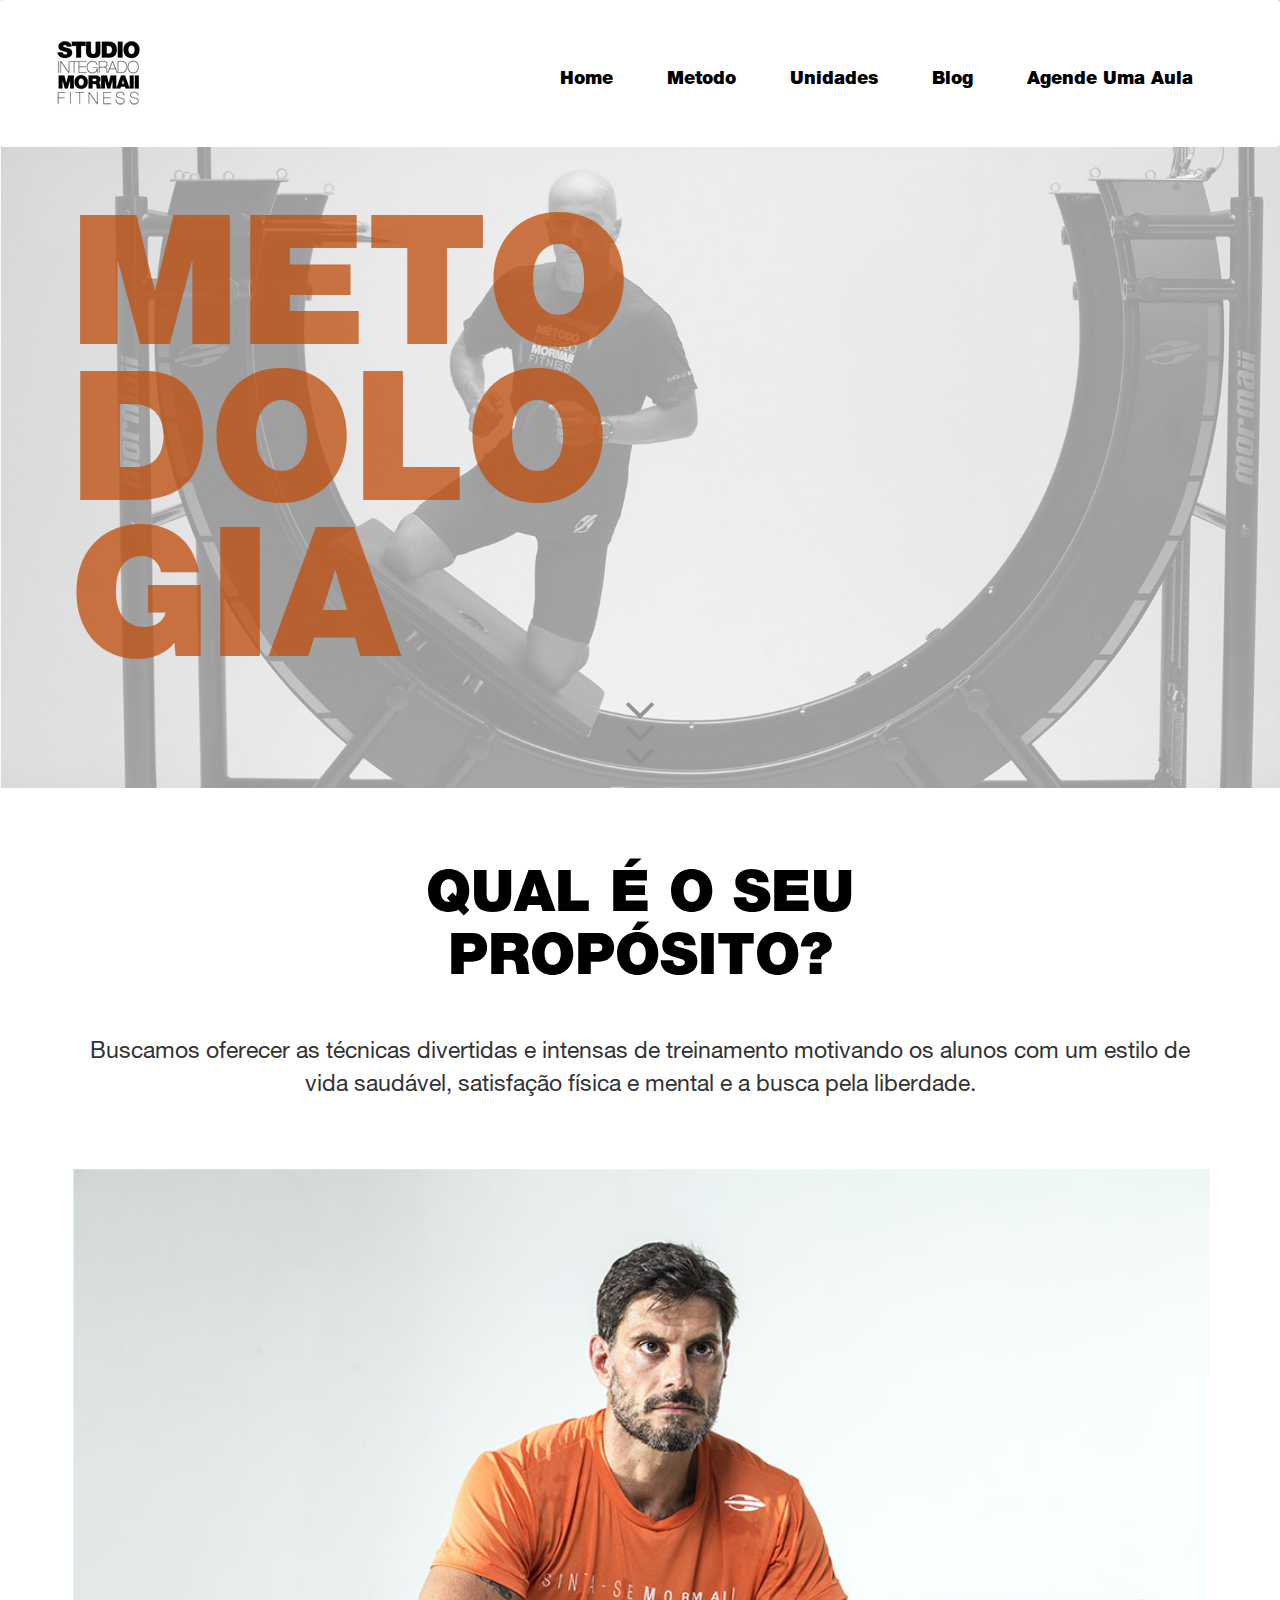
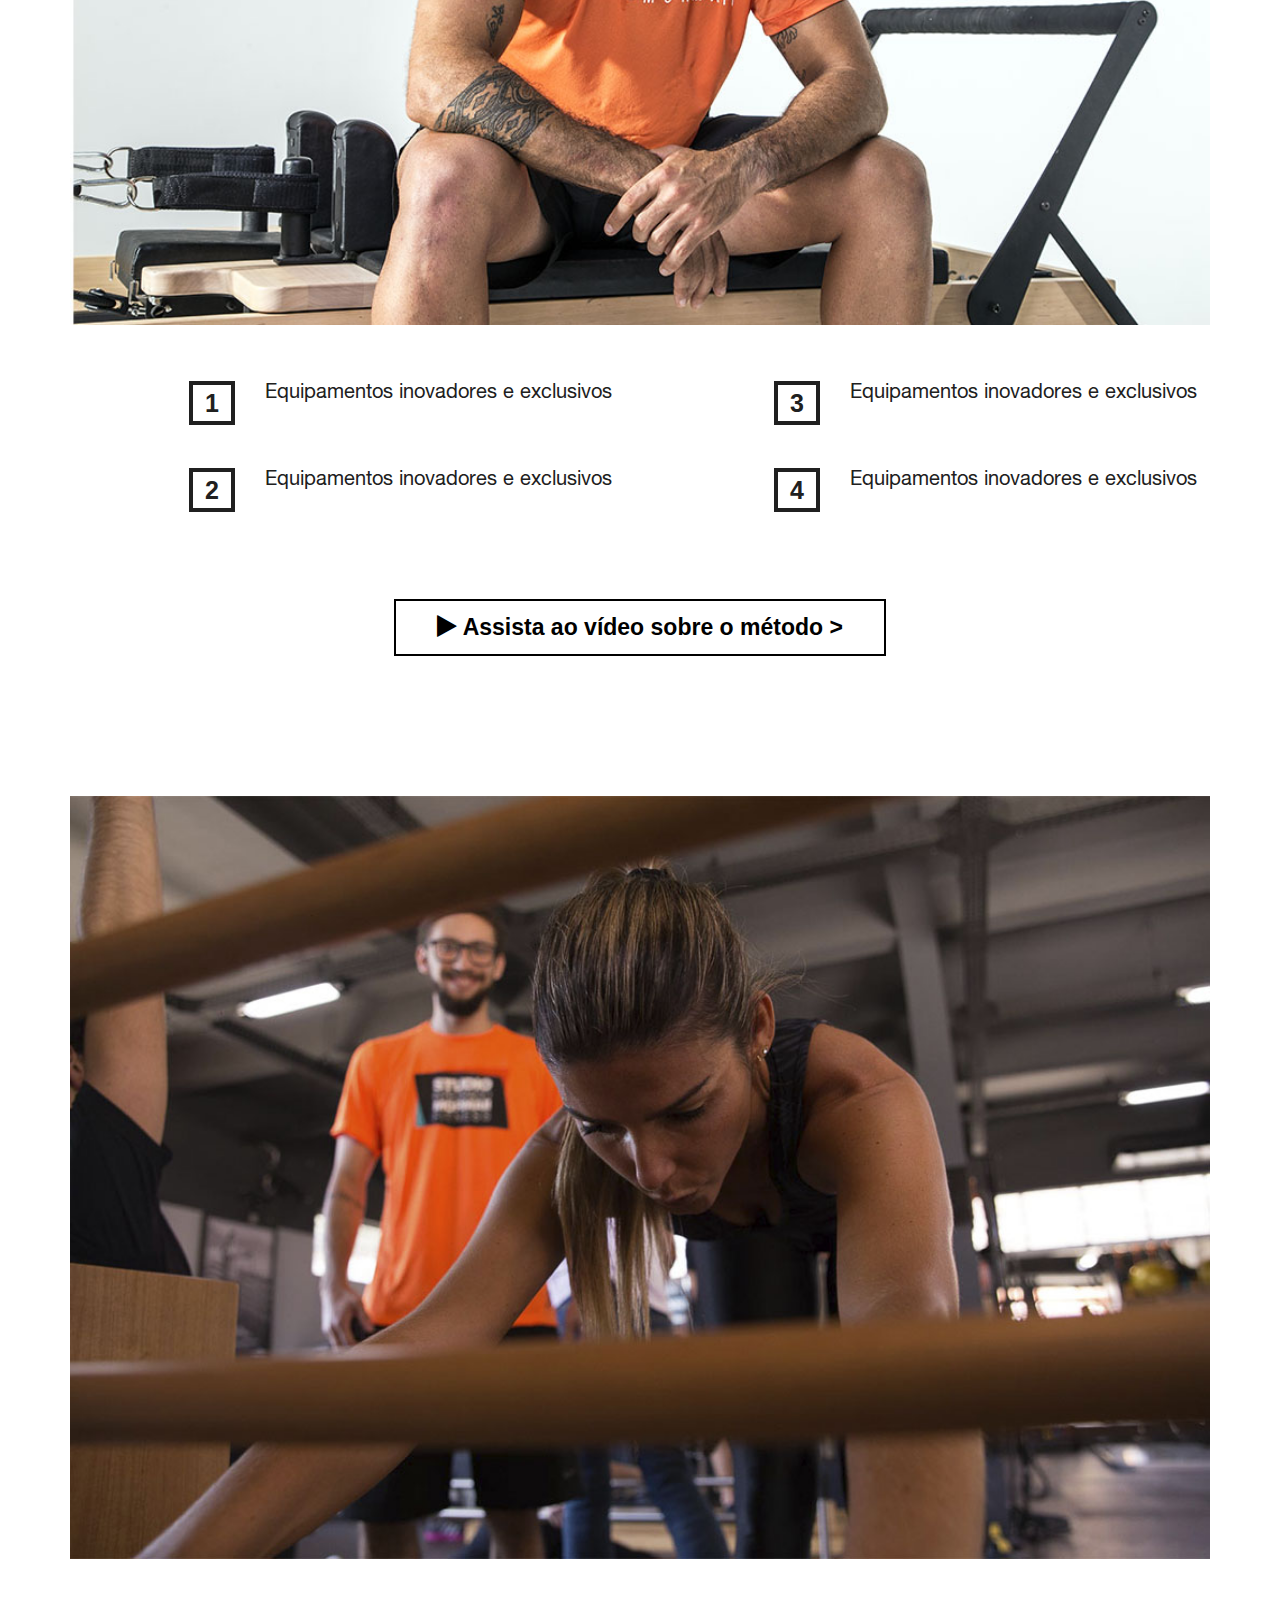
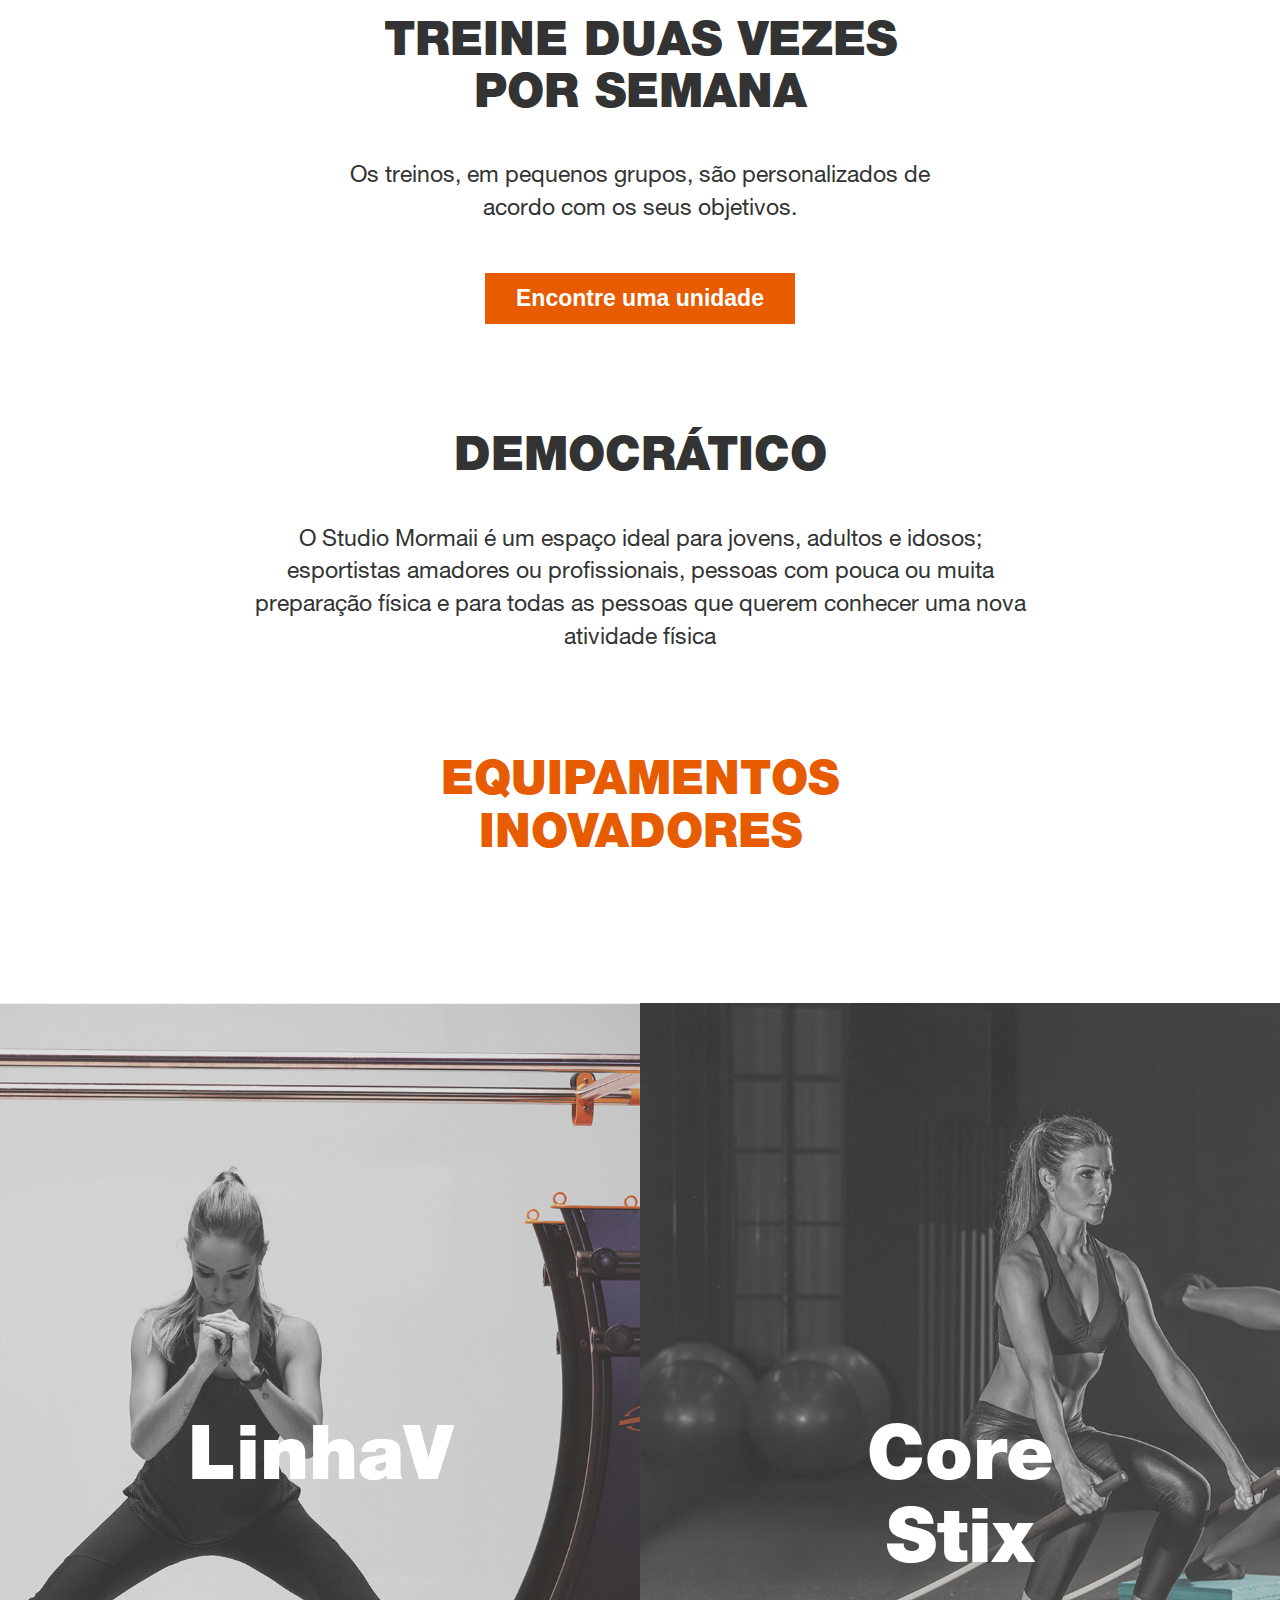
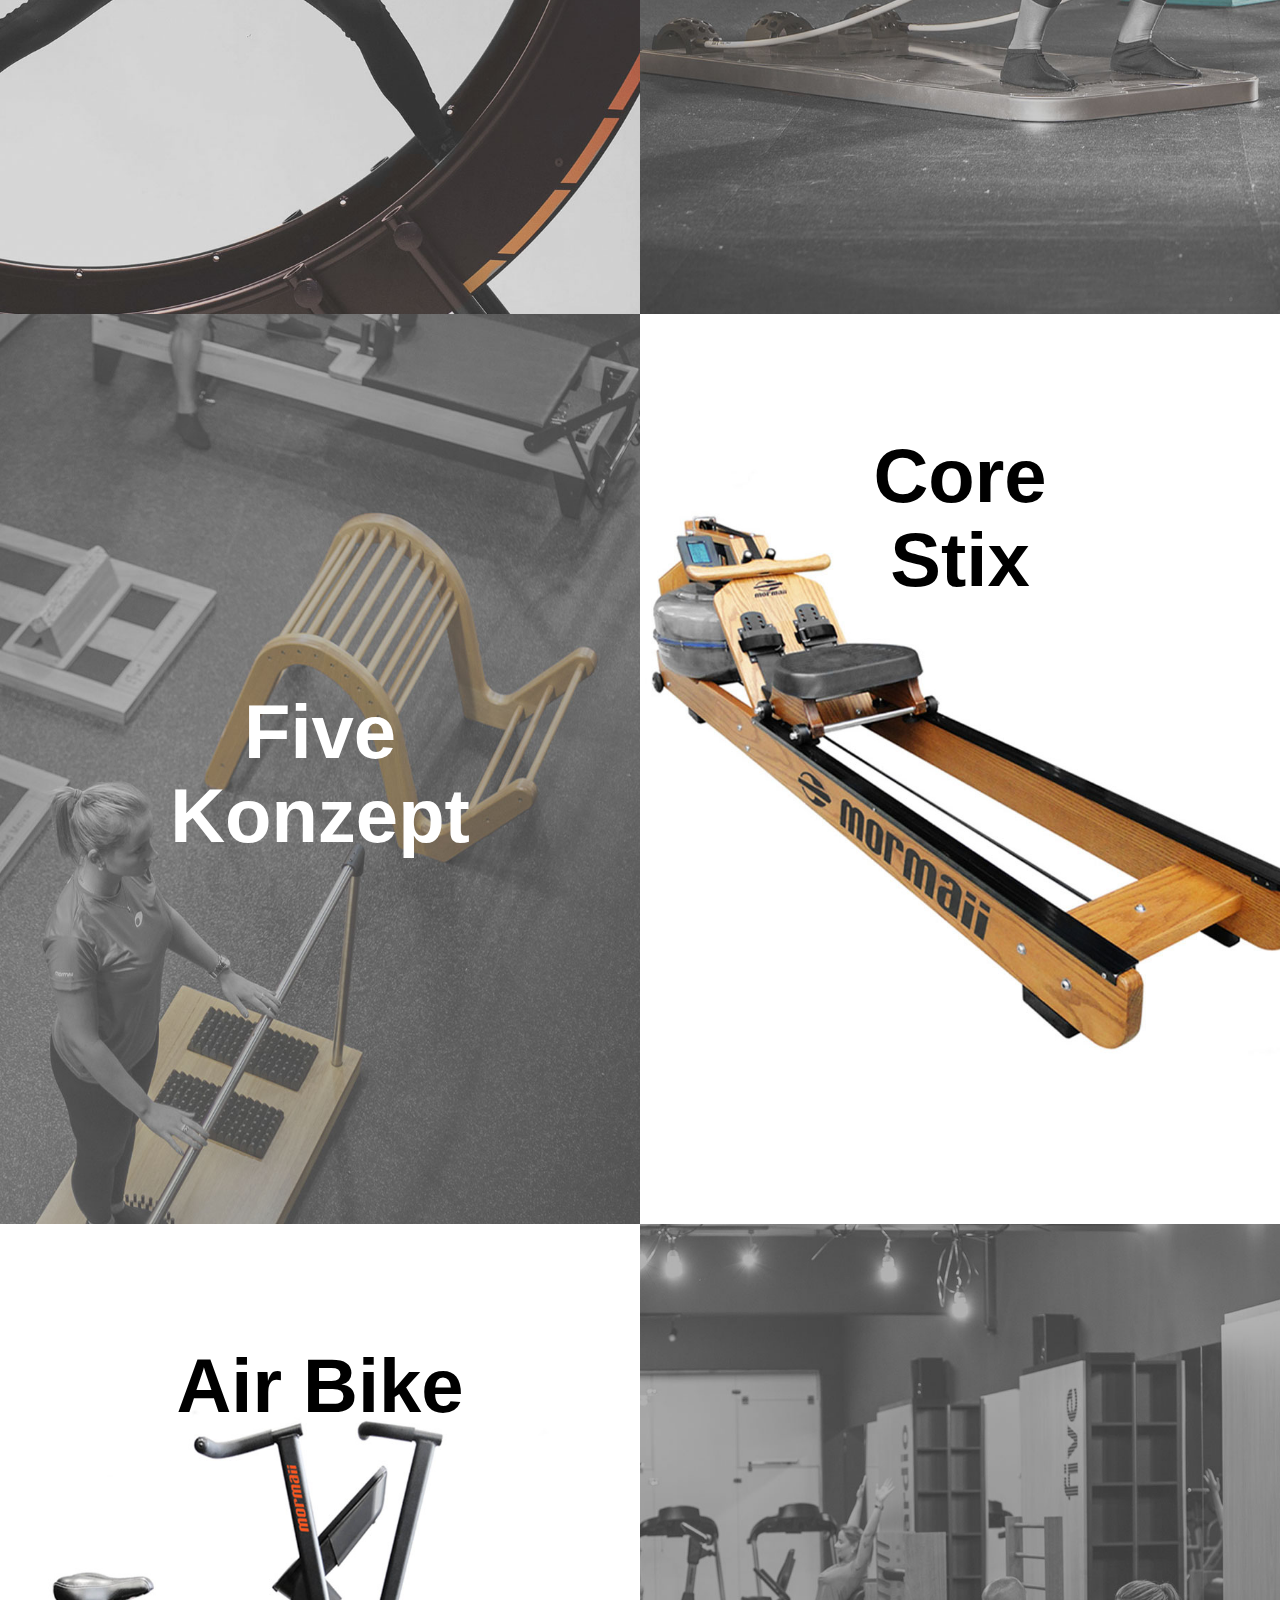
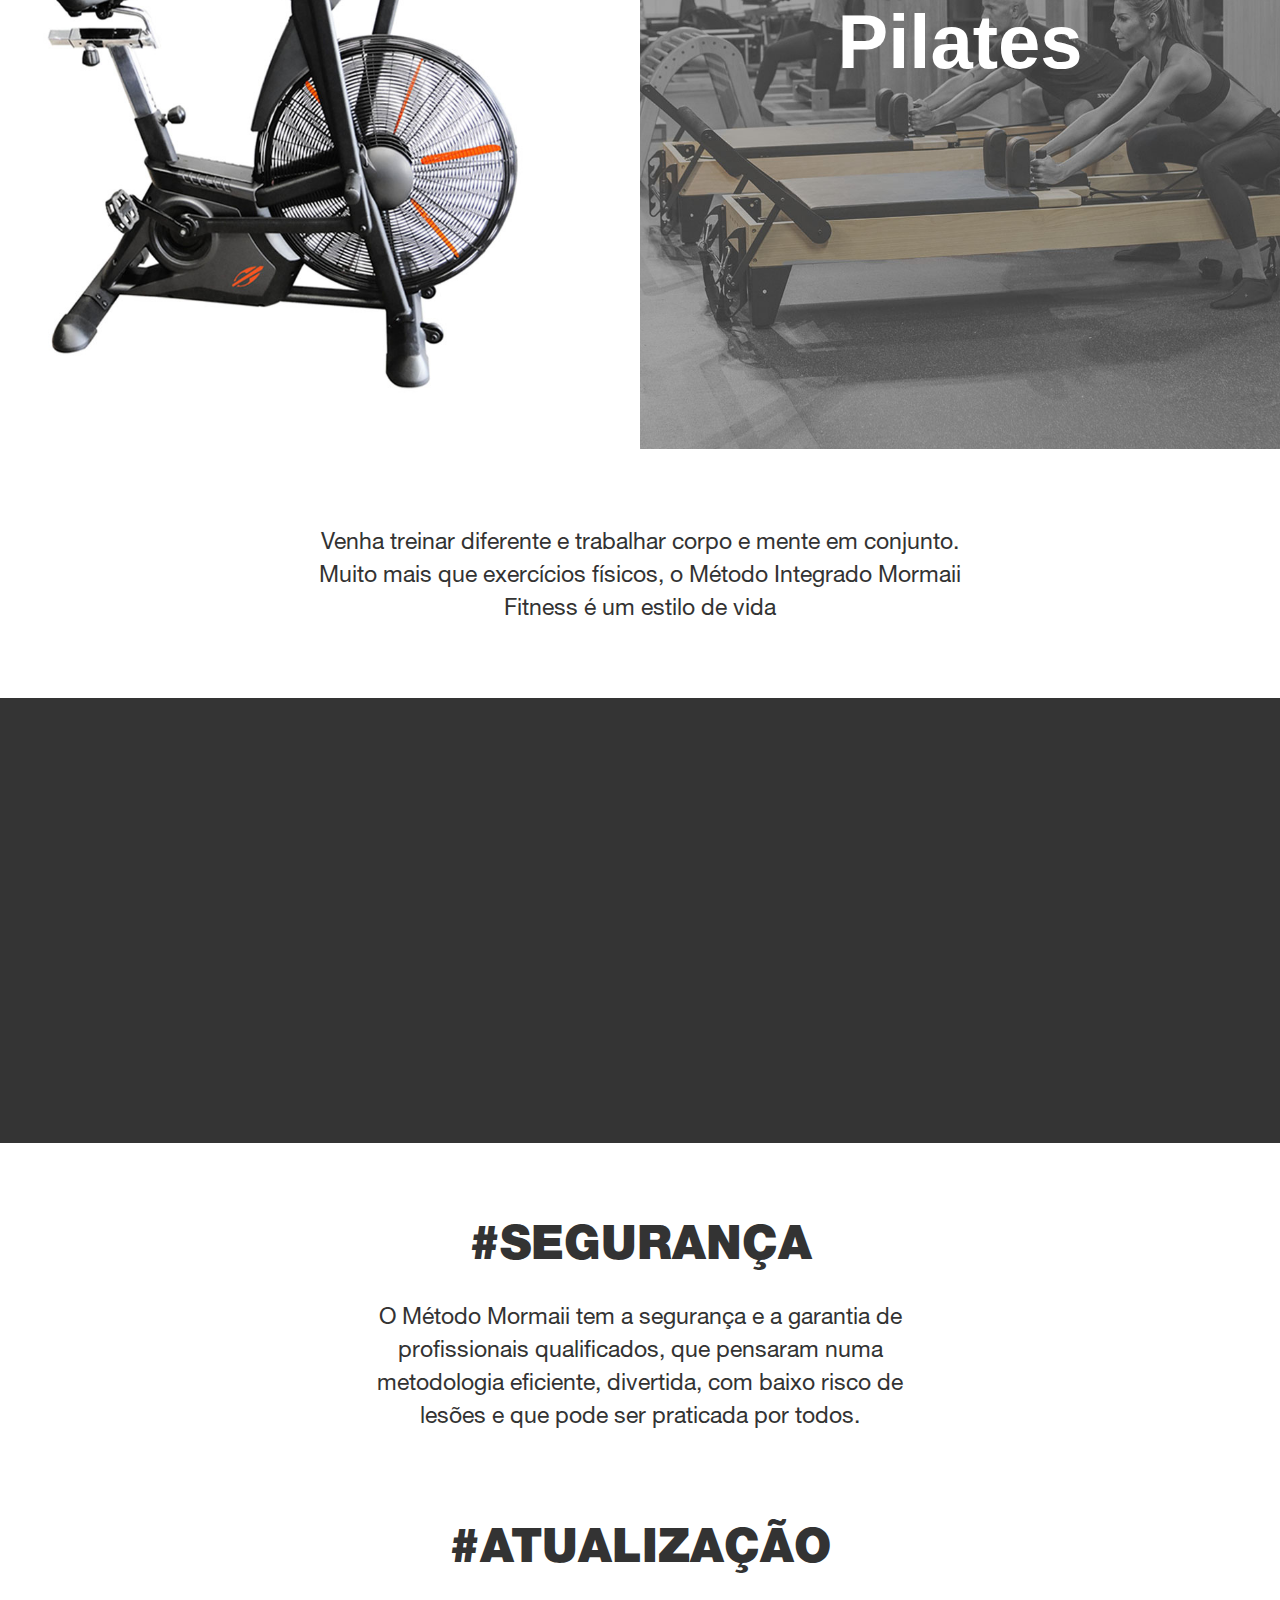
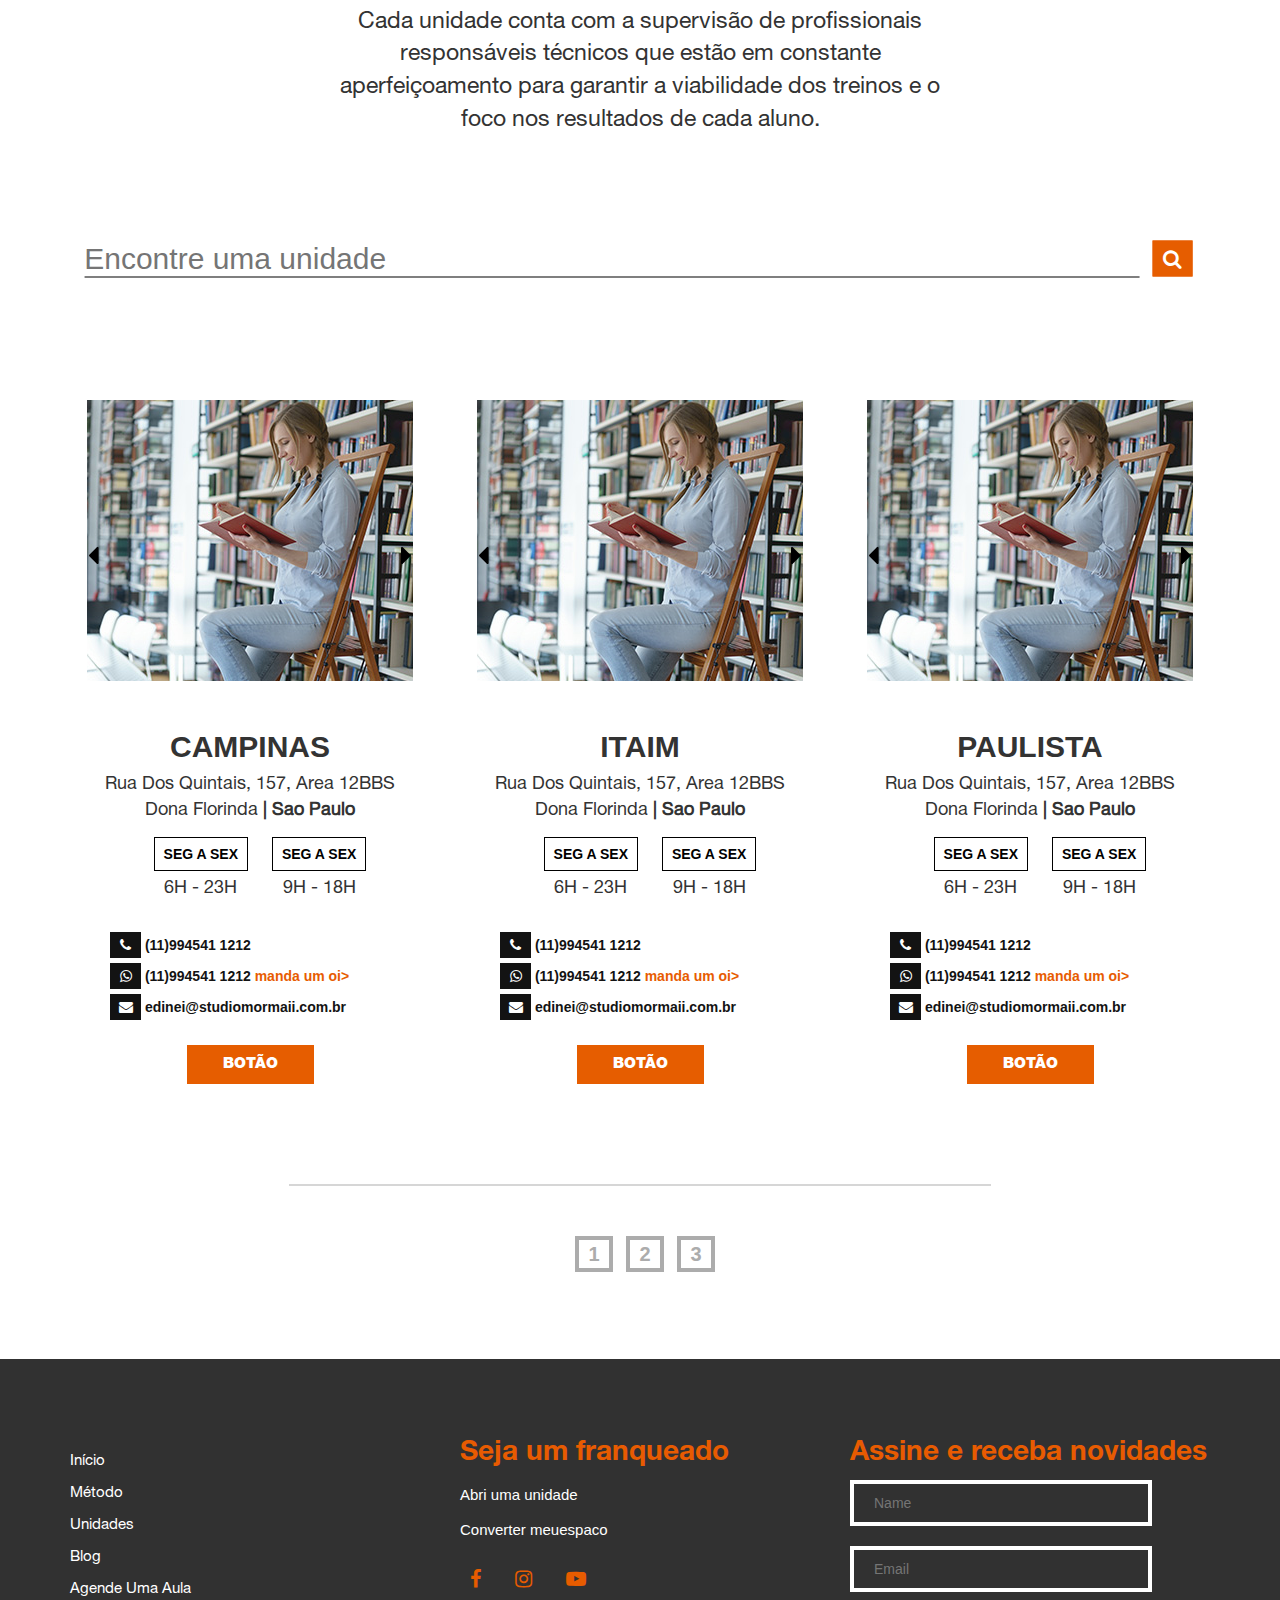
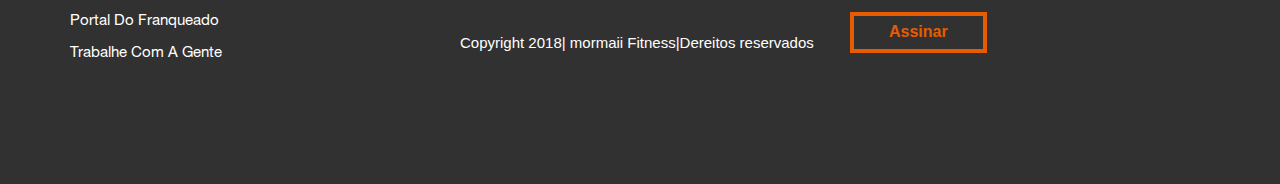
==== metodologia.html @ 31a9c9d7 "Initial commit" ====
<html>
 <head>
  <title>Metodologia</title>
  <meta charset="utf-8">
  <meta name="viewport" content="width=device-width, initial-scale=1.0, maximum-scale=1.0, user-scalable=0" />
   <link rel="stylesheet" href="css/style.css">
   <link rel="stylesheet" href="css/bootstrap.css">
   <link rel="stylesheet" href="css/font-awesome.css">
   <link rel="stylesheet" href="css/slick.css">
   <link rel="stylesheet" href="css/slick-theme.css">
    <link rel="stylesheet" href="css/responsive.css">

 </head>

 <body>
<section class="bg-two padd">
<header class="top-nav">
	<nav class="navbar" data-spy="affix" data-offset-top="90">
  <div class="container">
    <div class="navbar-header">
    
      <a class="navbar-brand logo" href="#"><img src="images/logo-black2.png"></a>
    </div>
    <div class="collapse navbar-collapse" id="myNavbar">
      <ul class="nav navbar-nav navbar-right">
        <li class="active"><a href="#">Home</a></li>
        <li><a href="#">metodo </a></li>
        <li><a href="#">unidades </a></li> 
        <li><a href="#">blog</a></li> 
         <li class="mar-right"><a href="#">agende uma aula</a></li> 

      </ul>
      
    </div>
  </div>
</nav>	
</header>
<div class="bottom-text">
  <div class="container">
  	  <div class="row">
       <div class="col-md-12">
       	<div class="text over-text">
       		<h1> METO

<br> DOLO <br>GIA</h1>
       		
           <div class="pages-change">
             <ul>
             	<li><a href="#page1"><i class="fa fa-angle-down"></i></a></li>
             	<li><a href="#page2"><i class="fa fa-angle-down"></i></a></li>
             	<li><a href="#page3"><i class="fa fa-angle-down"></i></a></li>
             </ul>
           </div>
       </div>
  	  	 </div>
  	  </div>
</div>
</div>
</section>


<!-- Modal Nav -->
<div class="modal-nav-background"></div>


<div class="modal-nav">
  <nav>
    <div class="modal-nav-container">
      <ul class="modal-nav-main-menu">
        <li><a href="#">Home</a></li>
        <li><a href="#">metodo</a></li>
        <li><a href="#">unidades</a></li>
        <li><a href="#">blog</a></li>
        <li><a href="#">agende uma aula</a></li>
        
      </ul>
    </div>
  </nav>
</div>



<!-- Modal Menu Button -->
<button class="modal-menu-button">
  <div class="hamburger">
    <span></span>
    <span></span>
   <span></span>
  </div>
</button>


<section class="padd2">
    <div class="container">
        <div class="row">
          <div class="col-md-12">
              <div class="meto-h2">
                <h2>QUAL É O SEU<br> PROPÓSITO?</h2>
                <p>Buscamos oferecer as técnicas divertidas e intensas de treinamento motivando os alunos com um estilo de vida saudável, satisfação física e mental e a busca pela liberdade.</p>
              </div>
            <div class="meto-img">
              <img src="images/boy2.jpg">
            </div>
          </div>
        </div>

        <div class="main-one-bottom met-one">
     <div class="row">
      <div class="col-md-6">

           <div class="row main-space">
              <div class="col-md-4 col-xs-3">
                <div class="one">
                <a href="#">1</a>
           </div>
       </div>
               <div class="col-md-8 col-xs-9">
                <div class="one-text">
                <p>Equipamentos inovadores e exclusivos</p>
           </div>
       </div>
     </div>

     <div class="row main-space">
              <div class="col-md-4 col-xs-3">
                <div class="one">
                <a href="#">2</a>
           </div>
       </div>
               <div class="col-md-8 col-xs-9">
                <div class="one-text">
                 <p>Equipamentos inovadores e exclusivos</p>
           </div>
       </div>
     </div>


     
     </div>



            <div class="col-md-6">
              <div class="row main-space">
              <div class="col-md-4 col-xs-3">
                <div class="one">
                <a href="#">3</a>
           </div>
       </div>
               <div class="col-md-8 col-xs-9">
                <div class="one-text">
                <p>Equipamentos inovadores e exclusivos</p>
           </div>
       </div>
     </div>


     <div class="row main-space">
              <div class="col-md-4 col-xs-3">
                <div class="one">
                <a href="#">4</a>
           </div>
       </div>
               <div class="col-md-8 col-xs-9">
                <div class="one-text">
                <p>Equipamentos inovadores e exclusivos</p>
           </div>
       </div>
     </div>
            </div>

    </div>
    </div>
         <div class="row">
            <div class="col-md-12">
                <div class="modal-video">
                  <a href="#" class="btn" data-toggle="modal" data-target="#myModal"> <i class="fa fa-play"></i> Assista ao vídeo sobre o método ></a>

            </div>
            </div>
         </div> 

    </div>
</section>

<section class="padd2 respon-padd" id="page1">
     <div class="container">
        <div class="row">
            <div class="col-md-12">
             <div class="img4">
              <img src="images/img2.jpg">
             </div>

             <div class="content">
              <h2>TREINE DUAS VEZES<br> POR SEMANA</h2>
              <p>Os treinos, em pequenos grupos, são personalizados de <br>acordo com os seus objetivos.</p>
               <button class="btn btn-orngre">Encontre uma unidade</button>
             </div>


              <div class="content content1">
              <h2>DEMOCRÁTICO</h2>
              <p>O Studio Mormaii é um espaço ideal para jovens, adultos e idosos; <br>esportistas amadores ou profissionais, pessoas com pouca ou muita<br> preparação física e para todas as pessoas que querem conhecer uma nova<br> atividade física</p>
               <a href="#">Equipamentos <br>inovadores</a>
             </div>
          </div>
     </div>
   </div>
</section>


<section class="padd2" id="page2">
  <div class="container-fliud">
    <div class="row">
      <div class="col-md-6 col-right">
        <div class="img-no-space" style="background-image: url(images/imh4.jpg);">
         <h1>LinhaV</h1>
      </div>
    </div>
    
    <div class="col-md-6 col-left">
      <div class="img-no-space dest-height" style="background-image: url(images/imgh5.jpg);">
         <h1>Core <br>Stix</h1>
      </div>
    </div>
  </div>

  <div class="row">
    <div class="col-md-6 col-right">
      <div class="img-no-space2" style="background-image: url(images/imgh6.jpg);">
        <h1>Five <br> Konzept</h1>
      </div>
    </div>

    <div class="col-md-6 col-left">
      <div class="img-no-space1" style="background-image: url(images/imgh7.jpg);">
        <h1>Core <br> Stix</h1>
      </div>
    </div>
  </div>

  <div class="row">
    <div class="col-md-6 col-right">
      <div class="img-no-space1 main-space7" style="background-image: url(images/imgh9.jpg);">
        <h1>Air  Bike</h1>
      </div>
    </div>

    <div class="col-md-6 col-left ">
      <div class="img-no-space2 main-space8" style="background-image: url(images/imgh8.jpg);">
        <h1> Pilates</h1>
      </div>
    </div>
  </div>
</div>
</section>


<section class="padd2 youtube-video">
   <div class="container-fliud main-container88">
    <div class="row">
      <div class="col-md-12">
         <div class="bottom-text4">
          <p>Venha treinar diferente e trabalhar corpo e mente em conjunto.<br> Muito mais que exercícios físicos, o Método Integrado Mormaii<br> Fitness é um estilo de vida</p>
         </div>
        </div>
         </div>
         <div class="row main-sm-row3">
            <div class="col-md-12">
        <div class="video">
<iframe width="660" height="415" src="https://www.youtube.com/embed/AIdslaUj9wg" frameborder="0" allow="autoplay; encrypted-media" allowfullscreen></iframe>
        </div>
    </div>
      </div>
     
        <div class="text-SEGURANÇA">
        <div class="row main-sm-row">
         <div class="col-md-12">
          <h2>#SEGURANÇA</h2>
          <p>O Método Mormaii tem a segurança e a garantia de <br>profissionais qualificados, que pensaram numa <br>metodologia eficiente, divertida, com baixo risco de<br> lesões e que pode ser praticada por todos.</p>
        </div>
        </div>
      </div>

      <div class="text-SEGURANÇA">
        <div class="row">
         <div class="col-md-12">
          <h2>#ATUALIZAÇÃO</h2>
          <p>Cada unidade conta com a supervisão de profissionais<br> responsáveis técnicos que estão em constante <br>aperfeiçoamento para garantir a viabilidade dos treinos e o<br> foco nos resultados de cada aluno.</p>
        </div>
        </div>
      </div>
    </div>
</section>

<section class="padd1">
  <div class="container">
  	 <div class="row">
  	 	
  	 	<div class="col-md-12">
  <div class="wrap">
   <div class="search">
      <input type="text" class="searchTerm" placeholder="Encontre uma unidade">
      <button type="submit" class="searchButton">
        <i class="fa fa-search"></i>
     </button>
   </div>
</div>
</div>

</div>
</div>
</section>


  <section class="padd2">
  	<div class="container">
  		  <div class="row">
  		  	

  		 <div class="col-md-4" id="res-slider">
  		  <div class="slider">
           <div><img src="images/events-img3.jpg"></div>
            <div><img src="images/events-img3.jpg"></div>
             <div><img src="images/events-img3.jpg"></div>
              <div><img src="images/events-img3.jpg"></div>
               <div><img src="images/events-img3.jpg"></div>
  		</div>
  		<div class="sliderhead">
  			<h1>Campinas  </h1>
  			<p>Rua dos quintais, 157, Area 12BBS<br>
               Dona Florinda <b>| Sao Paulo</b></p>
               <ul  class="main-ul">
               	<li><a href="#">Seg a sex</a>
               		<p> 6H - 23H</p>
               	</li>
               	<li><a href="#">Seg a sex</a>
             <p>9H - 18H</p>
               	</li>
               </ul>

               <ul>
               	<li><a href="#"><i class="fa fa-phone"></i> (11)994541 1212 </a></li>
               	<li><a href="#"><i class="fa fa-whatsapp"></i> (11)994541 1212 
               	 <span>manda um oi></span></a></li>
               	<li><a href="#"><i class="fa fa-envelope"></i> edinei@studiomormaii.com.br </a></li>
               </ul>
               <div class="button-box">
               	<button type="button" class="btn btn-btn1 btn-bot">BOTÃO</button>
               </div>
  	</div>
  </div>

  	 <div class="col-md-4" id="res-slider">
  		  <div class="slider1">
           <div><img src="images/events-img3.jpg"></div>
            <div><img src="images/events-img3.jpg"></div>
             <div><img src="images/events-img3.jpg"></div>
              <div><img src="images/events-img3.jpg"></div>
               <div><img src="images/events-img3.jpg"></div>
  		</div>
  		<div class="sliderhead">
  			<h1>itaim     </h1>
  			<p>Rua dos quintais, 157, Area 12BBS<br>
               Dona Florinda <b>| Sao Paulo</b></p>
               <ul  class="main-ul">
               	<li><a href="#">Seg a sex</a>
               		<p> 6H - 23H</p>
               	</li>
               	<li><a href="#">Seg a sex</a>
             <p>9H - 18H</p>
               	</li>
               </ul>

               <ul>
               	<li><a href="#"><i class="fa fa-phone"></i> (11)994541 1212 </a></li>
               	<li><a href="#"><i class="fa fa-whatsapp"></i> (11)994541 1212 
               	 <span>manda um oi></span></a></li>
               	<li><a href="#"><i class="fa fa-envelope"></i> edinei@studiomormaii.com.br </a></li>
               </ul>
               <div class="button-box">
               	<button type="button" class="btn btn-btn1 btn-bot">BOTÃO</button>
               </div>
  		</div>
  	</div>
  	

  	 <div class="col-md-4">
  		  <div class="slider2">
           <div><img src="images/events-img3.jpg"></div>
            <div><img src="images/events-img3.jpg"></div>
             <div><img src="images/events-img3.jpg"></div>
              <div><img src="images/events-img3.jpg"></div>
               <div><img src="images/events-img3.jpg"></div>
  		</div>
  		<div class="sliderhead">
  			<h1>paulista  </h1>
  			<p>Rua dos quintais, 157, Area 12BBS<br>
               Dona Florinda <b>| Sao Paulo</b></p>
               <ul  class="main-ul">
               	<li><a href="#">Seg a sex</a>
               		<p> 6H - 23H</p>
               	</li>
               	<li><a href="#">Seg a sex</a>
             <p>9H - 18H</p>
               	</li>
               </ul>

               <ul>
               	<li><a href="#"><i class="fa fa-phone"></i> (11)994541 1212 </a></li>
               	<li><a href="#"><i class="fa fa-whatsapp"></i> (11)994541 1212 
               	 <span>manda um oi></span></a></li>
               	<li><a href="#"><i class="fa fa-envelope"></i> edinei@studiomormaii.com.br </a></li>
               </ul>
               <div class="button-box">
               	<button type="button" class="btn btn-btn1 btn-bot">BOTÃO</button>
               </div>
  		</div>
  	</div>

  	</div>

  	<div class="row">
  		<div col-md-2>
  		</div>
  		<div col-md-8>
  			<div class="pagination1">
  				<ul>
  					<li><a href="#">1</a></li>
  					<li><a href="#">2</a></li>
  					<li><a href="#">3</a></li>
  				</ul>
  			</div>
  		</div>
  		<div col-md-2>
  		</div>
  	</div>
</div>
  </section>


<section class="padd2 footer" id="page3">
	 <div class="container">
	 	<div class="row">
	 	 <div class="col-md-4 col-sm-4">
            <div class="footer-haed">
               <ul>
                <li><a href="#">Início</a></li>
                <li><a href="#">Método </a></li>
                <li><a href="#">Unidades </a></li>
                <li><a href="#">Blog</a></li>
                <li><a href="#">agende uma aula</a></li>
                <li><a href="#">Portal do Franqueado</a></li>
                <li><a href="#">Trabalhe com a gente</a></li>
                
              </ul>
            </div> 
	 	 </div>
	 	 <div class="col-md-4 col-sm-4">
	 	 	 <div class="footer-haed">
              <h3>Seja um franqueado</h3>
              <p>Abri uma unidade</p>
              <p>Converter meuespaco</p>
               <div class="copyright">
              <ul class="list-icon">
              	<li class="active"><a href="#"><i class="fa fa-facebook"></i></a></li>
              	<li><a href="#"><i class="fa fa-instagram"></i></a></li>
              	<li><a href="#"><i class="fa fa-youtube-play"></i></a></li>
              </ul>
              <p> Copyright 2018| mormaii Fitness|Dereitos reservados</p>
	 	 </div>
    </div>
	 	</div>
	 	 <div class="col-md-4 col-sm-4">
             <div class="footer-haed">
              <h3>Assine e receba novidades</h3>
              <form>
              	<input type="text" name="Name" placeholder="Name">
              	<input type="text" name="Email" placeholder="Email">
              	 <button type="button" class="btn btn-form">Assinar</button>
              </form>
	 	 </div>
	 	 </div>
	 	</div>
	 </div>
</section>



 <!-- The Modal -->
  <div class="modal" id="myModal">
    <div class="modal-dialog">
      <div class="modal-content">
      
        <!-- Modal Header -->
        <div class="modal-header">
          <h4 class="modal-title">VIDEO</h4>
          <button type="button" class="close" data-dismiss="modal">&times;</button>
        </div>
        
        <!-- Modal body -->
        <div class="modal-body">
        <iframe width="560" height="315" src="https://www.youtube.com/embed/f1WMjDx4snI" frameborder="0" allow="autoplay; encrypted-media" allowfullscreen></iframe>
        </div>
        
        <!-- Modal footer -->
        <div class="modal-footer">
          <button type="button" class="btn btn-danger" data-dismiss="modal">Close</button>
        </div>
        
      </div>
    </div>
  </div>
  
</div>
<!--js--->
<script type="text/javascript" src="js/jquery.js"></script>
<script type="text/javascript" src="js/bootstrap.js"></script>
<script type="text/javascript" src="js/slick.js"></script>
<script type="text/javascript" src="js/custom.js"></script>
<!--end of js--->



 </body>
</html>
---- css/style.css ----
body{margin:0px!important; padding:0px!important; overflow-x:hidden;}
@font-face {
			font-family: 'HBK';
			src: url("../helv/HelveticaNeueLT-BLACK.otf");
		}
		@font-face {
			font-family: 'HR';
			src: url("../helv/HelveticaNeueLTStd-ROMAN.otf");
		}
		@font-face {
			font-family: 'HB';
			src: url("../helv/HelveticaNeueLTStd-BOLD.otf");}
/*css home pages*/

.video-back{background-image: url(../images/banner.jpg); position: relative;
    background-repeat: no-repeat;
    background-size: cover;}
.video-back:before{position: absolute!important; content:""!important; top:0px; bottom:0px; right:0px;left:0px;
background-color: rgba(255, 255, 255, 0.79);} 
.padd{padding-top:56px;}
.text-slder .slick-prev{display:none!important;}
.text-slder .slick-next{display:none!important;}
.text-slder.slick-initialized .slick-slide:focus{outline:none!important;}
.text-slder.slick-initialized .slick-slide{height:215px!important;}
#myModal .modal-content{margin-top:122px!important;}
.top-nav .nav{padding-top:20px;}
.affix{width:100%; top:0px; background-color:#fff;z-index: 99999999;     padding: 20px 40px;}
.logo{margin-left: 17px; padding:0px!important;}
.affix .logo{padding:0px!important;}
.logo:hover{background-color:transparent!important;}
.top-nav .nav li a{color:#000; text-transform: capitalize; padding: 10px 15px!important; font-size: 18px;
   border: 2px solid transparent; font-family:'HBK','Arial','sans-serif';}
 .top-nav .nav li a:hover{border:2px solid#e75c00; background-color: transparent; padding: 10px 15px!important;
    font-size: 18px;}

     .top-nav .nav li a:focus{border:2px solid#e75c00; background-color: transparent; padding: 10px 15px!important;
    font-size: 18px;}


     .top-nav .nav li a:active{border:2px solid#e75c00; background-color: transparent; padding: 10px 15px!important;
    font-size: 18px;}
      .top-nav .nav li{margin-right: 20px;}
  .main-row61{display:none!important;}
.main-row61 .slick-initialized .slick-slide{height:500px!important;}
.button9 .btn-respo{background-color:#e75c01;      font-size: 20px;
    color: #fff;
    border-radius: 0px;     border-radius: 0px;
    padding: 10px 20px;}
    .button9 .btn-respo:hover{color:#fff;}
    .button9 .btn-respo:focus{color:#fff;}
  .button9 {background-color:#313131;    padding-top: 15px;
    padding-bottom: 19px; border-top:2px solid #fff;   
    font-family: 'HBK','Arial','sans-serif';}
.button9{text-align:center;     display: none;}
.multipal-img img{width:100%;}
.multipal-img{display:none;}
 .top-nav .nav .mar-right{margin-right: 0px;}
 .text h1{font-size: 180px;
    font-weight: 800;
    line-height: 156px;
    text-transform: uppercase; font-family: 'HBK','Arial','sans-serif'!important;color:#1a1a1a;}
  .text h3{    font-size:41px;
    font-weight: 600;
   font-family: 'HBK','Arial','sans-serif'!important;}
 .bottom-text{padding-top: 40px;}
 .text .btn{border:2px solid #000;     border-radius: 0px;   
   color: #000; margin-top: 20px; font-size: 17px;
  font-weight:600;    padding: 10px 35px;     font-family: 'HBK','Arial','sans-serif';}
  .text .btn:hover{border:2px solid #000;     border-radius: 0px; color: #000;}
  .pages-change{text-align: center;}
   .pages-change ul{padding: 0px; list-style: none;}
   .pages-change ul li a{font-size: 50px; color:#939393;}
   .pages-change ul li a:hover{font-size: 50px; color:#2f2f2f;}
    .pages-change ul li a i{line-height:0px;}
.bottom{padding-top:10px; padding-bottom:10px; color: #fff;}
.bottom p{font-size: 16px;      line-height: 20px;
font-family: 'HBK','Arial','sans-serif'; }
.close1{text-align: right;     padding-top: 18px;}
.bottom p a{color:#e75c01;  text-decoration: underline;}


.button{padding-top: 20px;}
.button .btn-ornge{    text-transform: uppercase;
    font-size: 18px!important;
    font-weight: 600;  font-style: italic; border: 2px solid#e75c01; color:#e75c01;     background: transparent;
    border-radius: 0px;}
.button .btn-ornge:hover{text-transform: uppercase;
    font-size: 18px;
    font-weight: 600;  font-style: italic; border: 2px solid#e75c01; color:#e75c01;     background: transparent;
    border-radius: 0px;}
    .button .btn-ornge:focus{    text-transform: uppercase;
    font-size: 18px;
    font-weight: 600;  font-style: italic; border: 2px solid#e75c01; color:#e75c01;     background: transparent;
    border-radius: 0px;}

.padd1{padding-top: 90px; padding-bottom: 80px;}
@import url(https://fonts.googleapis.com/css?family=Open+Sans);



.search {
  width: 100%;
  position: relative
}

.searchTerm {
  float: left;
  width: 93%;
   font-size: 30px;

  padding:0px;
 height: 37px;
  border: none;
  outline: none;
  color: #000;
  border-bottom: 1px solid #000;
}

.searchTerm:focus{
  color:#2b2b2b;
}

.searchButton {
  position: absolute;  
  right: 27px;
  width: 40px;
  height: 36px;
  border: 1px solid #e65d00;
  background: #e65d00;
  text-align: center;
  color: #fff;
  cursor: pointer;
  font-size: 20px;
}

/*Resize the wrap to see the search bar change!*/
.wrap{
  width:97%;
  position: absolute;
  top: 50%;
  left: 51%;
  transform: translate(-50%, -50%);
}
.responsive-block1{display:none;}

.padd2{padding-top: 60px; padding-bottom: 80px;}

.slick-initialized .slick-slide{text-align: center!important;}
.slick-slide{height:300px!important;}
.slider .slick-slide img{display: inline-block;}
.slider1 .slick-slide img{display: inline-block;}
.slider2 .slick-slide img{display: inline-block;}
.slick-dots{display: none!important;}
.sliderhead{text-align: center;     margin-top: 30px;}
.slick-dotted.slick-slider{margin-bottom: 0px!important;}
.sliderhead h1{margin-top:0px; font-size: 30px;
    font-weight: 800;
    text-transform: uppercase;}
    .sliderhead p{font-family: 'HR','Arial','sans-serif'!important;     text-transform: capitalize;
    font-size: 18px;}
    .sliderhead .main-ul{padding:0px;     margin-top: 20px;
        text-align: center; list-style: none;}
     .sliderhead .main-ul li{display:inline-block;     margin-left: 20px;}
.sliderhead .main-ul a{border: 1px solid#000; padding: 8px 9px; font-weight: 600;
    color: #000;
    text-transform: uppercase;}
.sliderhead .main-ul li p{margin-top: 13px;}
.sliderhead .main-ul a:hover{text-decoration: none;}

.sliderhead ul{list-style: none; text-align: left;}
.sliderhead ul .fa-phone{background-color:#131313;        padding: 6px 10px 6px 10px;    color: #fff;}
.sliderhead ul .fa-whatsapp{background-color:#131313;            padding: 6px 9px 6px 10px;    color: #fff;}
.sliderhead ul .fa-envelope{background-color:#131313;          padding: 6px 8px 6px 9px;     color: #fff;}
.sliderhead ul li{margin-bottom: 5px;}
.sliderhead ul li a{text-decoration: none; color: #131313;     font-weight: 600;}
.sliderhead ul li a span{ color:#e75c01;     font-weight: 600;}
.btn-btn1{background-color:#e65d00; color: #fff; font-size: 15px!important; 
	font-weight: 600!important;border-radius: 0px!important;  padding:8px 20px!important;     font-family: 'HBK','Arial','sans-serif';}
.btn-btn1:hover{color:#fff!important;}
.btn-btn1:focus{color:#fff!important;}
.pagination1{text-align: center;     border-top: 2px solid #cccc;
    margin-top: 100px;     width: 64%;
    width: 60%; 
     margin-right: auto;
    margin-left: auto;}
.pagination1 ul{padding: 0px; list-style: none;     padding-top: 40px;}
.pagination1 ul li{display: inline-block; margin-left: 10px;}
.pagination1 ul li a{border: 4px solid #acacac;        padding: 3px 9px;
    font-size: 20px;
    font-weight: 600;
    color: #acacac;}
    .pagination1 ul li a:hover{text-decoration: none;}
   .button-box{margin-top: 25px;}
  .text-slder{text-align: center;}
  .testi{background-color:#1a1a1a; padding-bottom:0px;}
  .text-slder h3{color: #fff;     font-size: 30px;}
  .test-name{padding-top: 50px; color: #fff;}
    .test-name p{font-weight: 600;     margin-bottom: 0px;}
    .test-name h4{    text-transform: uppercase;
    font-weight: 600; margin-top:2px;     margin-bottom: 2px;}
  .test-name i{color:#ffc800;}

.add img{width:100%; height: 220px;}
.img-text img{ width: 100%; }
.img-text{text-align: center;}
.img-text h4{font-size: 30px; font-weight: 600;     padding-top: 20px; padding-bottom:5px;}
.img-text p{    font-size: 16px; font-weight: 600;     padding-bottom: 20px;}
.img-text p span{color:#e75c00;}
.btn-btn2{border: 4px solid#e75c01;border-radius: 0px;     color: #e75c01; 
	background-color: transparent;font-size: 20px;font-weight: 600;
    padding:8px 30px;     font-family: 'HBK','Arial','sans-serif';text-transform:uppercase;}
  .main-bor{position: relative; }
  .main-bor:before{ content:"";position: absolute; bottom:0px; border-bottom: 4px solid#e75c01; 
    width: 70%;}
.btn-border3{ text-align: center; padding-top: 100px;}
.acss-button{text-align: center;     padding-top: 71px;
    padding-bottom: 80px;}
.acss-button .btn-btn3{background-color: #e75c01; color:#fff; 
     border-radius: 0px!important;      font-weight: 600!important;
    font-size: 18px;    font-family: 'HBK','Arial','sans-serif'; padding:8px 30px!important;}
.btn-btn3:hover{color: #fff!important;}
.btn-btn3:focus{color: #fff!important;}
.top-head{text-align: center;}
.top-head h2{text-transform: uppercase;     font-weight: 600;
    font-size: 48px;     color: #fff;     padding-bottom:20px; font-family: 'HBK','Arial','sans-serif'!important;}
.bg-color1{background-color:#01b0ab; }
.top-head p{color: #fff;    padding-bottom: 30px;    font-size: 20px; font-family:'HR','Arial','sans-serif';}
.btn-bor3{background-color:transparent!important; border:4px solid #fff!important;   
  border-radius: 0px!important;
    color: #fff;
    padding: 8px 20px!important;
    font-size: 18px!important;
    font-weight: 600!important;}
.btn-bor3:hover{color:#fff!important;}
.btn-bor3:focus{color:#fff!important; }
.one{text-align: right;     margin-top: 11px;}
.one a{border: 4px solid #fff;     font-size: 25px;
    font-weight: 600;    padding: 4px 12px; color: #fff;}
.one a:hover{color:#fff!important; text-decoration: none;}
.one a:focus{color:#fff!important; }
.one-text p{color: #fff;     font-family:'HR','Arial','sans-serif'; font-size:20px;}
.main-one-bottom{margin-top: 50px;}
.main-space{margin-bottom:20px;}
.slider-div-img img{width: 100%;}
.slider-div-img .slick-prev {display: none!important;}
.slider-div-img .slick-next{display: none!important;}
.slider-div-img .slick-slide{height:134px!important;}
.img-icon{position: relative;}
.icon{position: absolute; width: 100%; bottom: 8px;     text-align: left;     padding-left: 9px;}
.icon a{color:#1a1a1a; font-weight: 600!important;}
.icon a:hover{color:#1a1a1a;}
.icon-flot{float: right; padding-right: 10px;}
.footer{background-color:#313131;}
.footer-haed ul{    padding: 0px;
    list-style: none;
    margin-bottom: 35px;
    margin-top: 26px;
}
.footer-haed ul li a{color:#fff;     text-transform: capitalize;
    font-size:15px;font-family: 'HR','Arial','sans-serif';}
 .footer-haed ul li a:hover{color:#e75c00;text-decoration:none; transition: 0.4s;}
.footer-haed ul li{line-height:30px;}
.footer-haed h3{color:#e85b01;  font-size:28px;     font-family: 'HB','Arial','sans-serif';}
.footer-haed p{color:#fff;     font-size: 15px;     margin-top: 14px;}
.list-icon li{display: inline-block; margin-left: 10px;}
.list-icon li a{  font-size: 20px!important;  border: 2px solid transparent;     padding: 6px 8px; color:#e75c00!important;}
.list-icon li a:hover{    border: 2px solid #e85b01;     padding: 6px 8px; transition: 0.4s;}
.list-icon .active{margin-left: 0px!important;}
.footer-haed input{    width: 84%;
    margin-bottom: 20px;
    padding: 9px 20px; background-color: transparent; border:4px solid #fff; color:#fff!important;}
.btn-form{background-color: transparent; border:4px solid #e75c00!important; color:#e75c00; 
	font-size:16px!important;     padding: 5px 35px!important;
    border-radius: 0px!important; font-weight: 600!important;}
.btn-form:hover{color: #e75c00!important;}
.btn-form:focus{color: #e75c00!important;}

/*end of home pages*/


/*Metodologia css*/

.bg-two{background-image: url(../images/banner1.jpg);     padding-top: 0px;
    background-repeat: no-repeat;
    background-size: cover; position: relative;}
.bg-two .navbar{background-color:#fff;     padding-top: 37px;
    padding-bottom: 44px}

.bg-two:before {
    content: "";
    position: absolute;
    top: 0px;
    bottom: 0px;
    left: 0px;
    right: 0px;
    background-color: rgba(255, 255, 255, 0.59);}
.over-text h1{color: rgba(191, 78, 13, 0.76);}
.meto-h2{text-align: center;}
.meto-h2 h2{color:#000;  font-size: 57px;font-weight: 600;     font-family: 'HBK','Arial','sans-serif'!important;}
.meto-h2 p{font-size: 23px;     padding-top: 35px;
    padding-bottom: 54px;     font-family: 'HR','Arial','sans-serif'!important;}
.meto-img img{width:100%;}
.met-one .one a{border: 4px solid #202020;
    font-size: 25px;
    font-weight: 600;
    padding: 4px 12px;
    color: #202020;}

 .met-one .one a:hover{color:#202020!important;text-decoration:none;}
 .met-one .one a:focus{color:#202020!important;text-decoration:none;}
 .met-one  .one-text p{color:#202020; margin-top:5px;}
 .met-one .main-space{margin-bottom: 40px;}
.modal-video{text-align: center;     margin-top: 50px;}
.modal-video .btn{    border: 2px solid#000;
    border-radius: 0px;     padding: 10px 41px; color:#000; font-size: 23px; font-weight: 600;}
 .modal-video .btn i{font-size:25px;}
.img4 img{width:100%;}
.content{text-align: center;     margin-top: 60px;}
.content h2{font-weight:600; font-size:47px; font-family: 'HBK','Arial','sans-serif'!important;}
.content p{font-size:23px;     margin-top: 40px;
    margin-bottom: 45px;    font-family: 'HR','Arial','sans-serif'!important;}
.content .btn-orngre{background-color:#e75c01;; color:#fff; font-size:23px; border-radius:0px;     font-weight: 800;
    padding: 8px 30px; }
.content .btn-orngre:hover{color:#fff;}
.content1{margin-top: 110px;}
.content1 a{font-size: 47px; 
    line-height: 53px; color:#e75c01;;   
    font-weight: 600;     text-transform: uppercase; font-family: 'HBK','Arial','sans-serif'!important;}
 .content1 a:hover{text-decoration: none; color:#ca5c08; }
  .content1 a:focus{text-decoration: none; color:#ca5c08; }
.content1 p{margin-bottom:100px;}
.img-no-space img{width: 100%;}
.col-right{padding-right:0px!important}
.col-left{padding-left:0px!important}
.img-no-space{text-align: center;}
.img-no-space{padding: 399px 0px;
    background-repeat: no-repeat;
    background-size: cover;}
.img-no-space h1{color:#fff;     font-weight: 600;
    font-size: 76px; font-family: 'HBK','Arial','sans-serif'!important;}


.img-no-space1{    padding-top: 100px;
    padding-bottom: 612px;
    background-repeat: no-repeat;
    background-size: cover;}

    .img-no-space2 h1{color:#fff;     font-weight: 600;
    font-size: 76px;     text-align: center;}


.img-no-space2{padding: 356px 0px;
    background-repeat: no-repeat;
    background-size: cover;}

.img-no-space1 h1{color:#000;     font-weight: 600;
    font-size: 76px; text-align: center;}

 .bottom-text4{text-align:center;}
 .bottom-text4 p{font-size: 23px;    font-family: 'HR','Arial','sans-serif'!important;}
.youtube-video{padding-top:0px; padding-bottom:20px;}
.video{text-align: center; padding-top:30px; background-color: #343434;margin-top: 60px;}
.text-SEGURANÇA{text-align: center; margin-top:60px;}
.text-SEGURANÇA h2{font-size:47px; font-weight:600;    font-family: 'HBK','Arial','sans-serif'!important;}
.text-SEGURANÇA p{font-size:23px; margin-top:30px;    font-family: 'HR','Arial','sans-serif'!important;}
.btn-bot{padding-left:35px!important; padding-right:35px!important;}

/*end of Metodologia css*/


/*ops css*/
.ops{text-align: center;}
.ops h1{font-size:57px;font-weight:600;}
.ops p{font-size:23px;}

/*end of ops css*/



/*Trabalhe css*/
.ops{text-align: center;}
.ops h1{font-size:57px;font-weight:600; font-family: 'HBK','Arial','sans-serif'!important;}
.ops p{font-size:23px;     margin-bottom: 30px;}
.TRABALHE{padding-top:60px;}
.form-enver{text-align: center;}
.form-enver ::placeholder{text-align: center!important; text-transform:uppercase; font-size: 23px; color:#000;}
.form-enver input{background-color:#ededed; border:0px;     padding: 16px;    width: 33%; margin-bottom:20px;}


.select {
  display:flex;
  flex-direction: column;
  position:relative;
     width: 33%;
  height:40px;
  margin:auto!important;
}

.option {
  padding:8px 30px 0 10px;
  min-height:50px;
  font-size:23px; 
  font-weight: 100;
  align-items:center;
  background:#ededed;
  border-top:#ededed solid 1px;
  position:absolute;
  margin-bottom: 0px;
  top:0;
  width: 100%;
  pointer-events:none;
  order:2;
  z-index:1;
  transition:background .4s ease-in-out;
  box-sizing:border-box;
  overflow:hidden;
  white-space:nowrap;
  
}

.option:hover {
  background:#d3d0d0;
}

.select:focus .option {
  position:relative;
  pointer-events:all;
}

.select input {
  opacity:0;
  position:absolute;
  left:-99999px;
}

input:checked + label {
  order: 1;
  z-index:2;
  background:#ededed;
  border-top:none;
  position:relative;
}

input:checked + label:after {
  content:'';
  width: 0; 
	height: 0; 
	border-left: 12px solid transparent;
	border-right: 12px solid transparent;
	border-top: 12px solid #000;
  position:absolute;
  right:10px;
  top:calc(50% - 6.5px);
  pointer-events:none;
  z-index:3;
}

input:checked + label:before {
  position:absolute;
  right:0;
  height: 40px;
  width: 40px;
  content: '';
  background:#ededed;
  top:0px;
}


.buttonever{text-align: center; margin-top:50px;}
.buttonever a{font-size: 24px; color:#ca5c08; text-decoration: underline;}
.buttonever a:hover{color:#ca5c08;     text-decoration: underline;}
.buttonever a:focus{color:#ca5c08; text-decoration:none;}
.buttonever img{margin-right: 15px;}
.btn-enver-btn{background-color:#ca5c08; font-size: 23px!important; font-weight: 600!important;
 padding: 10px 33px!important; color:#fff!important; border-radius:0px!important; margin-top: 40px;
font-family: 'HBK','Arial','sans-serif';}

/*end of Trabalhe css*/



/* Unidades css*/
.slider4 .slick-slide {height:210px!important; padding-bottom:30px;}
.slider5 .slick-slide {height:210px!important;padding-bottom:30px;}
.slider6 .slick-slide {height:210px!important;padding-bottom:30px;}

.slider4 .slick-slide img{display:inline-block; width:360px!important;}
.slider5 .slick-slide img{display:inline-block; width:360px!important;}
.slider6 .slick-slide img{display:inline-block;width:360px!important;}

.sliderhead input{background-color:#e4e4e4; border:0px; padding:10px 20px; border-radius:0px!important;}
.sliderhead input::placeholder{text-align: center; text-transform: uppercase;}

.container2{
  position: relative;
  width: 100%;
}


.image {
  display: block;
  width: 100%;
  height: auto;
}

.overlay {
  position: absolute;
 
  bottom: 0;
  left: 0;
  right: 0;
  height: 20%;
  width: 100%;
  opacity: 0;
  transition: .5s ease;
  background-color:rgba(182, 97, 32, 0.8);
}


.container2:hover .overlay {
  opacity: 1;
}

.container2 .text {
  color: white;
  font-size: 18px;
  position: absolute;
   font-weight: 600;
  top: 50%;
  left: 50%;
  -webkit-transform: translate(-50%, -50%);
  -ms-transform: translate(-50%, -50%);
  transform: translate(-50%, -50%);
  text-align: center;
}

.map{background-color:#232424;     border-bottom: 2px solid #fff;}
.map-head{text-align: center;     padding-top: 50px; padding-bottom: 45px;}
.map-h1{text-align: center; padding-top:100px;}
.map-head h1{ text-transform: uppercase; color:#fff; font-size:57px; font-weight:600; font-family: 'HBK','Arial','sans-serif'!important;}
.map-h1 h1{ color:#fff; font-size:35px; font-weight:600;     text-transform: uppercase; text-align: center;     
	margin-bottom: 45px;     font-family: 'HBK','Arial','sans-serif'!important;}
.map-h1 .btn-arrow{background-color:transparent; border:3px solid#e85b01; color:#fff!important;   
  margin-bottom: 21px;     border-radius: 0px;     width: 50%;     position: relative;     padding: 10px ;
    font-size: 23px;}
.map-h1 .btn-arrow i{position: absolute; right:11px; }
.map-img img{width:100%;}
.map-bot{padding-top:60px;}
.loction .right{text-align:right;}
.loction p a{color:#fff; font-size:28px; }
.loction p a:hover{color:#fff; text-decoration:none;}
.loction p a:focus{color:#fff; text-decoration:none;}

/*end  of Unidades css*/


/* blog css*/
.bg-blog {background-image:url(../images/blog-banner.jpg); background-size: cover;
    background-repeat: no-repeat; padding-top:0px; position: relative;     height: 560px;}
.bg-blog:before{position: absolute;; top:0px; bottom:0px; left: 0px; right:0px;   
   background-image: linear-gradient(rgba(255, 255, 255, 0.12) , white); content:"";}
.bg-blog .navbar{    background-color: #fff;
    padding-top: 37px;
    padding-bottom: 50px;}
.blog-top{text-align: center; position: relative;top: -154px;}
.blog-top h1{font-size:51px;     margin-bottom: 40px;     font-weight: 600;    
 font-family: 'HBK','Arial','sans-serif'!important}
.blog-top  p{font-size:22px;     margin-bottom: 40px;     font-weight: 600;}
.blog-top  p span{color:#ca5c08;}
.blog-top .btn-blog{background-color:#e75c01;; color:#fff; font-weight:600; font-size:22px; border-radius:0px;
    padding: 6px 40px;     font-family: 'HBK','Arial','sans-serif';}
.blog-top .btn-blog:hover{color:#fff;}
.blog-top .btn-blog:focus{color:#fff;}
.border-bott-blog{padding-left:0px!important;}
.blog-top:before{    content: "";
    position: absolute;
    bottom: -70px;
    border-bottom: 2px solid#ca5c08;
       width: 70%;
    left: 0px;
    right: 0px;}

.input-box{padding-bottom:50px;}
.blog-list{text-align: center;     margin-top:20px;}
.blog-list h4{font-size:30px;     font-weight: 600;}

.blog-list p {
    font-size: 16px;
    font-weight: 600;
    padding-bottom: 20px;}
.blog-list p span {
    color: #e75c00;
    margin-left:15px;}
.blog-pdd .pagination1{margin-top:10px;}
.blog-p{padding-top:50px; padding-bottom:20px;}
.new-letter{background-color:#343434; text-align: center;    color: #ffff;}
.new-letter h1{font-size:44px; font-weight:600;     margin-top: 0px;margin-bottom: 50px;}
.nwe-input{text-align: center;}
.nwe-input input{width:100%;     text-align: center; background-color:#454545; border:0px; border-radius:0px;  
   padding: 10px;     margin-top: 5px;}
.nwe-button{text-align:left;}
.nwe-button button{width:100%;}
.nwe-button .btn-sutdio{background-color:#ca5c08; border-radius:0px; font-size:19px;font-weight:600;padding:10px;}
.nwe-button .btn-sutdio:hover{color:#fff;}
.youtube1 {
    background-color: #3c3c3c;
    border-bottom: 2px solid#fff;
}
.nwe-button .btn-sutdio:focus{color:#fff;}
.blog-row{padding-bottom:100px; padding-left: 10%;padding-right: 10%; }
.main-div-video{background-color:#3c3c3c;     border-bottom: 2px solid#fff;}
.main-flud{padding:0px!important;}
.sidebar-img{text-align: center;  width: 50%;
    margin: auto;}
.side-img img{width:100%;     margin-bottom: 22px;
    margin-top: 30px;}
.sidebar-img img{width:100%;}
/*end of  blog css*/


/* blog-postcss*/
.bg-blog-post{background-image:url( ../images/blog-post.jpg);     height: 755px;
    background-repeat: no-repeat;
    background-size: cover; padding-top:0px;}
.bg-blog-post .navbar {
    background-color: #fff;
       padding-top: 37px;
    padding-bottom: 30px
}
.blog-post1 p{font-size: 22px;
    margin-bottom: 40px;
    font-weight: 600; color:#000!important;}
.blog-post1 h1{    font-size: 51px;
    margin-bottom: 40px;
    font-weight: 600;     font-family: 'HBK','Arial','sans-serif'!important; }
.blog-post1 p span {
    color: #ca5c08;
}
.blog-post1{text-align: center;  }
.blog-post p{font-size:22px; color:#919191;  margin-bottom: 41px;}
.img-post img{width:70%;     margin-bottom: 31px;}
.img-post{margin-top:53px;}
.img-post .btn-post{background-color:transparent; border:4px solid#a9a9a9;    color: #a9a9a9!important; border-radius:0px;
    padding: 6px 40px!important; font-size: 23px;}
.comments{padding-top: 0px;}
.comments-h1 h1{font-size:25px;color:#5a5a5a;}
.comments-h1 h2{text-align:right; font-size:23px; color:#868686;}
.comments-h1 h2 select{border:2px solid #545454;}
.comments-bor{position:relative; }
.comments-bor:before{content:""; position: absolute;bottom:0px; border-bottom:2px solid #868686; width:98%;
    left: 15px;}
.img-comment img{width:100%;     height:60px;}
.img-comment input{width:100%;  padding: 11px; font-size:23px;}
.comments-top{margin-top:40px;}
.preft{padding-top:30px;}
.img-comment h4{margin-top: 0px; color:#545454;     font-weight: 600;     margin-bottom: 3px;     font-size: 23px;}
.img-comment p{font-size:23px;     margin-bottom: 0px;}
.img-comment ul{padding:0px; list-style: none; margin-top:0px;}
.img-comment ul li{display: inline-block; margin-left: 7px;}
.img-comment ul li a{font-size:20px; color:#777777;}
.img-comment ul li a:hover{text-decoration:none;}
.img-comment ul li a i{color:#567ab7;}
.img-comment .active{margin-left:0px;}
.preft1{ padding-top: 30px;    padding-left: 59px;}
.border-bottom-post{border-top:3px solid #9e9e9e; margin-top: 81px;}
.main-post{padding-top:0px; position: relative;     margin-bottom: 67px;}
.main-post:before{position: absolute; content: ""; bottom: 0px; border-bottom:2px solid #e75c01; width: 37%;}
.main-post h2{
    font-size: 45px!important;
    margin-bottom: 40px;
    font-weight: 600;     font-family: 'HBK','Arial','sans-serif'!important;}

.footer-row{padding-bottom:100px;}
.nn1{display: none;}
.footer-haed{text-align: left;}

/*video slider*/
#video_player {
     width: 90%;
  line-height: 0;
  font-size: 0;
  background: #000;
  margin:auto;
}
#video_player video,
  #video_player figcaption {
    display:-webkit-box;
    vertical-align: top;
}
#video_player figcaption {
  width: 33.33333333%;
}
#video_player figcaption a {
  display: block;
  opacity: .5;
  transition: 1s opacity;
}
#video_player figcaption a img,
  figure video {
    width: 100%;
    height: auto;
}
#video_player figcaption a:hover {
  opacity: 1;}
/*end of blog-postcss*/



/*Studio css*/
.bg-sudio{background-image: url(../images/back-sudio.jpg);
    background-repeat: no-repeat;
    background-size: cover;
    position: relative;     height: 759px;}
.bg-sudio:before{content: ""; position: absolute; top: 0px; bottom: 0px; right: 0px; left: 0px; 
background-color: rgba(255, 255, 255, 0.79);}
.img-slider .slick-next:before{color:#fff!important;}
.text-sudeo{text-align:center;     padding-top: 100px;}
.text-sudeo h1{font-size:60px; font-weight:600;     font-family: 'HBK','Arial','sans-serif'!important;}
.text-sudeo h3{font-size:25px;}
.img-slider .slick-slide{height:559px!important}
.sliderhead2{margin-top:-229px;}
.img-slider .slick-prev:before, .slick-next:before{color:#fff!important;}
.mainslider{text-align:left;}
.mainslider .main-ul{text-align: left;}
.mainslider .main-ul .active{margin-left:0px;}
.mainslider .main-ul li p{text-align: center;}
.mainslider ul{padding: 0px;}
.button-box .btn-btn6{background-color:#4daea9; color: #fff;
    font-size: 19px;
    font-weight: 600;
    padding: 10px 60px;     margin-bottom: 20px;    border-radius: 0px;}
.button-box .btn-btn6:hover{color:#fff;}
.button-box .btn-btn6:focus{color:#fff;}

    .button-box .btn-btn7{background-color:#4daea9; color: #fff;
    font-size: 19px;
    font-weight: 600;
       padding: 4px 77px;    margin-bottom: 20px;     border-radius: 0px;}
.button-box .btn-btn7:hover{color:#fff;}
.button-box .btn-btn7:focus{color:#fff;}
.buton-right{text-align:right;}
.buton-right .btn-btn8{font-size:23px; background-color:#ca5c08; color:#fff;     padding: 10px 25px;
    border-radius: 0px; margin-top: 36px;     font-family: 'HBK','Arial','sans-serif';}
.buton-right .btn-btn8:hover{color:#fff;}
.buton-right .btn-btn8:focus{color:#fff;}
.sliderhead2{padding-bottom:60px;}
.video4{text-align: center;}
.head9{text-align: center;}
.head9 h2{font-size:57px; font-weight: 600; text-transform: uppercase; margin-bottom: 60px;
    font-family: 'HBK','Arial','sans-serif'!important;}
.star{padding-top:30px; padding-bottom:30px;}
.star1{text-align: center;}
.star1 a{color:#353535; font-size:80px;}
.star1 a:hover{color:#353535; font-size:80px;}
.star1 p{font-size: 21px;}
.slider-slig .slick-slide{height:410px!important; text-align: center;}
.slider-slig .slick-slide img{display: inline-block!important;}
.slider-slig  .slick-prev:before, .slick-next:before{color:#000!important;}
.slider-slig  .slick-prev{left: -30px;}
.slider-slig .slick-next{right:-24px!important;}
.pagesbottom{position:relative;}
.pagesbottom ul{ position: absolute; width:100%;top:300px; }
/* end of Studio css*/




/* Modal Menu Button
----------------------------- */

.modal-menu-button {
 
  width: 73px;
       height: 163px;
  background: transparent;
  border: 0;
  z-index: 10;
  cursor: pointer;
   background-color:#393939;
  position: fixed;
  padding: 22.5px;
  top: 0;
  right: 0;
    
  transition: .3s;
}

.modal-menu-button:focus {
  outline: 0;
}



.modal-menu-button:hover span {
  background:#000;
  
}

.hamburger {
  width: 100%;
  height: 100%;
  position: relative;
  top: 21px;
}

.modal-menu-button span {
  display: block;
  width: 100%;
  height: 4px;
  background: #000;
  margin: 0 0 5px 0;
  transition: all 0.2s ease-in-out;
  position: absolute;
}

.modal-menu-button span:first-child {
  top: 2px;
  left: 0;
}

.modal-menu-button span:nth-child(2) {
  top: 10px;
  left: 0;
}

.modal-menu-button span:last-child {
  top: 18px;
  left: 0;
}

.modal-menu-button.on {
  position: fixed;
  right:0;
   background-color:#393939!important;
}

.modal-menu-button.on span {
  background: #fff;
}

.modal-menu-button.on span:first-child {
  transform: rotate(45deg);
  top: 10px;
}

.modal-menu-button.on span:nth-child(2) {
  transform: rotate(-45deg);
  top: 10px;
}

.modal-menu-button.on span:last-child {
  transform: rotate(45deg);
  top: 10px;
}
 
/* Modal Nav Background
----------------------------- */

.modal-nav-background {
  background-color:#393939;
  position: fixed;

      top: 36px;
    bottom: 0;
    left: 90px;
  right:0;
  opacity:0;
  width:0;
  height:0;
  transition: opacity .3s ease-in-out, width 0s 2s, height 0s 2s;
  text-align: center;
  z-index:4;
}

.modal-nav-background.on {
         opacity:8;
           height: 311px;
    width: 100%;
  transition: opacity .1s 0s ease-in-out;
}



/* Modal Nav
----------------------------- */

.modal-nav {
  position: fixed;
  width:0;
  height:0;
  top: 193px;
  left:0;
  right: -37px;
  bottom:0;
  opacity:0;
  transition: opacity .2s ease-in-out, width 0s 2s, height 0s 2s;
  text-align: center;
  z-index:5;
 
}

.modal-nav.on {
  opacity:1;
  width: 100%;
  transition: opacity .2s .1s ease-in-out;
}



.modal-nav nav {
  display: table;
  width: 100%;
  height: 100%;
  text-align: center;
}




.modal-nav-container {
  display: table-cell;
  vertical-align: middle;
  z-index: 5;
}






/* Modal Menu
----------------------------- */
  
ul.modal-nav-main-menu {
  color:#fff;
  list-style: none;
  padding:0;
  text-align: right;
      width: 93%;
}

.modal-nav a {
  color:#fff;
  text-transform: capitalize;
  font-size:20;
  font-weight: 600;
 
  padding: .35em 1em;
  text-decoration: none;
  display: inline-block;
/*   width: 100%; */
  box-sizing: border-box;
  transition: opacity .3s;
/*   border: 1px solid #eee; */

}
.ops-height{padding-top:60px; padding-bottom:80px;}
.modal-nav a:hover {
   color:#e75c01;
   text-decoration: none;
}

.modal-nav .current-menu-item a{
  color: rgba(255,255,255,.4);
}

.dest-height{height: 911px!important;}

.input-file{display:none;}


/* styles de base si JS est activé */
.js .input-file-container {
  position: relative;
  width:100%;
  text-align: center;
}
.js .input-file-trigger {
font-family: 'HBK','Arial','sans-serif';
  color: #ca5c08;
  font-size: 23px;
  transition: all .4s;
  cursor: pointer;
  border-radius: 10px;
}
.js .input-file {
  position: absolute;
  top: 0; left: 0;
  width: 225px;
  padding: 14px 0;
  opacity: 0;
  cursor: pointer;
}
.js .input-file-trigger:focus{outline:0px!important;}
}
 
/* styles du retour visuel */
.file-return {
  margin: 0;
}
.file-return:not(:empty) {
  margin: 1em 0;
}
.js .file-return {
  font-style: italic;
  font-size: .9em;
  font-weight: bold;
}

.credit
{
  border: 1px solid #ddd;
  padding : 2px;
  width: 410px;
  background: #eee;
  border-radius: 5px;
  position: absolute;
  bottom: 0;
}


 #map {
        height: 100%;
      }


/*progessbar slider css*/

   .slider-wrapper {
  width:100%;
}
.normalslider h3{color:#fff; font-family: 'HBK','Arial','sans-serif'!important;
    line-height: 33px;}


#slick-1 .slick-dots li {
  width: 40px;
  height: 5px;
  background: #ccc;
}
#slick-1 .slick-dots li button {
  width: 40px;
  height: 5px;
}
#slick-1 .slick-dots li.slick-active,
#slick-1 .slick-dots li:hover {
  background: #777;
}
#slick-1 .slick-dots li button, 
#slick-1 .slick-dots li button:before {
  color: transparent;
  opacity: 0;
}

/* progress bar */
.slider-progress {
  width: 100%;
  height: 4px;
  background: #eee;
}
.slider-progress .progress {
  width: 0%;
  height: 4px;
  background:#e75c01;
}
.slider-wrapper .slick-next{display:none!important;}
.slider-wrapper .slick-prev{display:none!important;}
.slider-wrapper .slick-initialized .slick-slide:focus{outline:0px;}
/*end of progessbar slider css*/






.foot {
  position: fixed;
  width: 100%;
  height: 112px;
  bottom: -121px;
  padding: 20px 0;
  box-shadow: 0 -2px 0 0 rgba(255, 255, 255, 0.2);
  font-size: 36px;
   transition: 0.4s;
   animation:fade 8s infinite;
-webkit-animation:fade 8s infinite;
  background:#2b2b2b;
      z-index: 9999999999999;
}
.foot .footclose {
  position: absolute;
  right: 15px;
  top:13px;
  font-size:45px;
  font-weight: light;
  text-decoration: none;
  color:#e95c00;
  transition: all .3s;
}
.foot .footclose:hover {
  color:#e95c00;
}
.foot .footclose:active {
  color:#e95c00;
}

.scrolled {
  bottom:0px;
}

.gone {
  transition: all 300;
  opacity: 0;
}


.bg-color{background-color:#2b2b2b; padding: 15px;}
.close1 a{color:#e75c01; font-size:45px;}

.map1 iframe{filter:grayscale(100%)!important; border:0px!important; z-index:-1!important; }
---- css/responsive.css ----
@media (max-width:1920px){
.modal-menu-button{display:none;}

}


@media (max-width:1300px){

.video1{height: 756px;}
.bg-color{margin-top:0px;}
.modal-menu-button{display:none;}
}
@media (max-width:1200px){
.modal-menu-button{display:none;}
}

@media (max-width:1199px){

.video1{height: 673px;}
.bg-color{margin-top:0px;}
.logo {
    padding-left: 23px!important;}

}


@media (max-width:991px){
.top-nav .nav li a{font-size:14px;     padding: 10px 15px!important;}
.top-nav .nav li a:hover {font-size: 14px;}
.top-nav .nav {
    padding-top: 11px;}
.video1{height: 676px;}
.logo {
    padding-left: 23px!important;}
    .text h1{font-size:130px!important;line-height:112px!important;}
    .text h3{font-size:25px;}
.text .btn{font-size:14px;     padding: 10px 17px; }
.bottom p{font-size:12px!important;     line-height: 16px!important;}
.padd1{padding-top: 56px!important;
    padding-bottom: 16px!important;}
.searchTerm{width:90%!important;     font-size: 23px;}

.footer-haed p{font-size:15px;}
.footer-haed h3{font-size:17px;}
.footer-haed ul li a{font-size:15px!important;}
.img-text h4{font-size:24px;}
.one-text p{font-size:17px;}
.footer-haed input{width:100%;}
.bg-color{margin-top:0px;}
/*blog post css*/

.nwe-button .btn-sutdio{font-size:14px;}
.bg-blog-post{    height: 452px;}
.img-post img{width:100%;}
/*end of blog post css*/



/*Studio css*/
.mainslider{text-align: center;}
.sliderhead ul li a{font-size:15px!important;}
.sliderhead p{font-size:18px!important;}
.mainslider .main-ul{text-align: center;     padding-left: 0%!important;}
    .sliderhead ul {
    padding-left:31%!important;}
.sliderhead .main-ul li {
    display: inline-block;
    margin-left:1px;
}
.buton-right{text-align: center;}
.meto-h2 h2{font-size:51px;}
.img-text{margin-bottom:30px;}
.respon-none{padding-bottom: 30px;     padding-top: 0px;}
/*end of Studio css*/

}









@media (max-width:767px){
body{padding:0px; margin:0px;}
.top-nav .navbar-toggle{border:1px solid #000!important;     margin-top: 21px;}
.top-nav .navbar-toggle .icon-bar{background-color:#000;}
.padd{padding-top:30px;}
.affix{    padding: 18px 0px;}
.logo{padding-left:23px!important;    padding: 0px!important;}
.text h3{font-size:20px;}
.text .btn{padding:8px 16px!important; font-size: 12px!important;}
.top-nav .nav{text-align:right; background-color:#393939;}
.top-nav .nav li a{border:0px;color:#fff;}
.top-nav .nav li a:hover{border:0px;color:#e75c01;transition:0.4s;}
.video1{height: 636px;}
.text h1 {font-size: 90px;     line-height: 80px;}
.pages-change { padding-top: 22px;}
.sliderhead ul{padding-left:30%!important;}
.sliderhead .main-ul{padding-left:0%!important;}
.close1{text-align:left;}
.bottom p{font-size:10px;     line-height: 14px;}
.button .btn-ornge{font-size:11px; margin-left: -30px;}
.button .btn-ornge:hover{font-size:11px; margin-left: -30px;color:#e85d00;}
.button .btn-ornge:focus{font-size:11px; margin-left: -30px;color:#e85d00;}
.button9{display:block;}
.searchTerm{font-size:20px; width:80%;}
.searchTerm::placeholder{color:#2d2d2d!important;}
.padd1{padding-bottom:10px;}
.responsive-block{display:none;}
.responsive-block1{display:block;}
.button-box{margin-bottom:20px; text-align: center;}
#res-slider{display:none;}
.pagination1{margin-top:30px;}
#res-img{display:none;}
.top-head h2{font-size:40px;}
.top-head p{font-size:19px;}
.none-height{height:0px;}
.btn-bor3{background-color:#fff!important; color:#01b0ab;}
.btn-bor3:hover{ color:#01b0ab!important;}
.btn-bor3:focus{ color:#01b0ab!important;}
.slider-main{display:none;}
.multipal-img{display:block;}
.pdd-img-2{padding-right:0px!important;}
.pdd-img-1{padding-left:0px!important;}
.footer-haed input{width:100%;}
.footer-haed h3{font-size:27px;}
.bg-color{margin-top:0px;}
.img-text{margin-bottom:40px;}
.ops-head{height:0px!important;}

/*blog post css*/
.bg-blog-post{padding-top:0px;     background-size: 142%;        height:376px;}
.blog-post1 h1{font-size: 33px;}
.img-post img{width:100%;}
.blog-post p{font-size:18px;}
.comments-h1 h2{font-size:20px;}
.img-comment input{font-size:20px;}
.img-comment ul li a{font-size:16px;}
.img-comment p{font-size:18px;}
.nn{display:none;}
.nn1{display: block;}
.nwe-input input{margin-bottom:20px;}
.blog-row{border-bottom:2px solid#282828;     padding-bottom: 58px;}
    .footer-haed ul{text-align:left;}
  .footer-haed{text-align:left;}
  .main-post h2{font-size: 38px!important;}
/*end of blog post css*/
.padd1 {
    padding-top: 109px!important;
    padding-bottom: 16px!important;

}

.modal-menu-button{display:block;    z-index: 99999999999;     background: transparent;}
.modal-nav-container{background-color:transparent!important;}
.modal-body iframe{width:100%}
#myModal{z-index:99999999999!important;}
 .main-row61{display:block!important;}
.none-height{height:0px!important;}
.modal-nav-background {
    background-color: #393939;
    position: fixed;
    top:152px;
    bottom: 0;
    left: 135px;
    right: 0;
    opacity: 0;
    width: 0;
    height: 0;
    transition: opacity .3s ease-in-out, width 0s 2s, height 0s 2s;
    text-align: center;
    z-index: 4;
}

.main-bor{display:none;}
.main-row6 .slick-slide{height:460px!important;}
.main-row6 .slick-prev{display:none!important;}
.main-row6 .slick-next{display:none!important;}
.footer {
    background-color: #313131;
       padding-bottom: 214px;}
.copyright{    position: absolute;
       bottom: -389px;}
.footer-haed p{font-size:14px;}
.footer-haed ul li a{font-size:16px;}
.list-icon li a{font-size:30px!important;}

.bg-blog{padding-top:0px;}
.bg-two{padding-top:0px;}
.blog-top h1{font-size:40px;}

/*ops css*/
.ops-height{padding-bottom:200px;     padding-top: 120px;}
/*end of ops*/

/*Trabalhe css*/
.form-enver input {
    background-color: #ededed;
    border: 0px;
    padding: 16px;
    width: 45%;
    margin-bottom: 20px;}
    .select{width:45%}
/*Trabalhe css*/


/*Studio css*/
.img-slider .slick-slide{height:210px!important;}
.img-slider .slick-slide img{width:100%!important; height:324px!important;}
.studio-ul-bottom{margin-top:13px!important; display:inline-block; }
.sliderhead2{margin-top:-305px!important;     padding-bottom: 0px;}
.mainslider{margin-top:190px;     text-align: center;}
.sliderhead p{font-size:18px!important;}
.sliderhead .main-ul a{border:3px solid#000!important;}
.addbin{padding-bottom:0px;}
.met-one .one-text p{font-size: 18px;}
.modal-video{margin-top:15px;}
.slider-slig .slick-next{right:4px!important;}
.slider-slig .slick-prev{left: -8px!important;}
.respon-none{display:none;}
.sliderhead ul li a {
    font-size: 15px!important}
 .meto-h2 h2{font-size:35px;}
/*end of Studio css*/
.normalslider h3{color:#fff; font-family: 'HBK','Arial','sans-serif'!important;
    line-height:21px; font-size:16px;}



}



@media (max-width:480px){
body{padding:0px; margin:0px;}
.top-nav .navbar-toggle{border:1px solid #000;     margin-top: 21px;}
.top-nav .navbar-toggle .icon-bar{background-color:#000;}
.padd{padding-top:30px;}
.affix{padding-bottom: 40px;padding-top: 26px;}
.logo{padding-left:20px!important; padding:0px!important;}
.top-nav .nav{text-align:right; background-color:#393939;}
.top-nav .nav li a{border:0px;color:#fff;}
.top-nav .nav li a:hover{border:0px;color:#e75c01;transition:0.4s;}
.text-slder h3{font-size:16px;}
.test-name{padding-top:33px;}
.video1{height: 636px;}
.text h1 {font-size:90px!important;line-height:75px!important;}
.pages-change { padding-top: 22px;}
.text h3{font-size:15px;}
.normalslider h3{color:#fff; font-family: 'HBK','Arial','sans-serif'!important;
    line-height:21px; font-size:16px;}
.main-bor:before{width:26%;}
.acss-button {text-align: center;padding-top: 27px;padding-bottom: 51px;}
.btn-btn3{padding:9px 20px;}
.button9 .btn-respo{font-size:15px;}
.close1{text-align:left;}
.text .btn{margin-top:15px; font-size:12px;     padding: 7px 12px;}
.bottom p{font-size:8px!important; line-height: 11px!important;padding-right: 19px!important;}
.button .btn-ornge{font-size:11px!important; margin-left: -30px;}
.button .btn-ornge:hover{font-size:7px; margin-left: -30px;color:#e85d00;}
.button .btn-ornge:focus{font-size:7px; margin-left: -30px;color:#e85d00;}
.button9{display:block;}
.searchTerm{font-size:20px; width:78%!important;}
.searchTerm::placeholder{color:#2d2d2d!important;}
.padd1{padding-bottom:10px;}
.responsive-block{display:none;}
.responsive-block1{display:block;}
.button-box{margin-bottom:20px;     text-align: center;}
#res-slider{display:none;}
.pagination1{margin-top:15px!important;}
.top-head h2{font-size:40px;}
.top-head p{font-size:19px;}

.btn-bor3{background-color:#fff!important; color:#01b0ab;}
.btn-bor3:hover{ color:#01b0ab!important;}
.btn-bor3:focus{ color:#01b0ab!important;}
.one{text-align:left;}
.slider-main{display:none;}
.multipal-img{display:block;}
.pdd-img-2{padding-right:0px!important;}
.pdd-img-1{padding-left:0px!important;}
.footer-haed input{width:100%;}
.footer-haed h3{font-size:27px;}
.bg-color{margin-top:0px;}

.none-height{height:0px!important;}
/*blog post css*/
.bg-blog-post{padding-top:0px;     background-size: 142%;     height: 300px;}
.blog-post1 h1{font-size: 33px;}
.img-post img{width:100%;}
.blog-post p{font-size:18px;}
.comments-h1 h2{font-size:20px;}
.img-comment input{font-size:20px;}
.img-comment ul li a{font-size:16px;}
.img-comment p{font-size:18px;}
.nn{display:none;}
.nn1{display: block;}
.nwe-input input{margin-bottom:20px;}
.blog-row{border-bottom:2px solid#282828;padding-bottom: 58px;}
.footer-haed ul{text-align:left;}
.footer-haed{text-align:left;     margin-bottom: 12px!important;}
.main-post h2{font-size: 38px!important;}
.youtube1{background-color:transparent; border:0px;}
.main-bor:before {
    content: "";
    position: absolute;
    bottom: 0px;
    border-bottom: 4px solid#e75c01;
    width: 70%;
    display:none!important;
}
/*end of blog post css*/


/*blog  css*/
.heade-color h1{color:#000!important; margin-bottom:30px!important;}
.bg-blog{padding-top:0px;}
.bg-blog{    background-size: 111% 162%}
.blog-top h1{font-size:35px;}
.blog-top .btn-blog{text-transform:uppercase;}
.blog-top:before {
    content: "";
    position: absolute;
    bottom: -70px;
    border-bottom: 4px solid#ca5c08;
    width: 47%;
    left: 0px;
    right: 0px;}
.input-box{display:none;}
.blog-pdd{padding-top:0px; padding-bottom:0px;}
.img-text{margin-bottom: 40px;}
.blog-p{border-top:2px solid#eeeeee;     padding-top: 20px; margin-top: 20px;}
.modal-menu-button{display:block;    z-index: 99999999999;     background: transparent;}
.modal-nav-container{background-color:transparent!important;}
.modal-body iframe{width:100%}
#myModal{z-index:99999999999!important;}
 .main-row61{display:block!important;     padding-bottom: 0px;}
.main-bor{display:none;}
.main-row6 .slick-slide{height:488px!important;}
.main-row6 .slick-prev{display:none!important;}
.main-row6 .slick-next{display:none!important;}
.main-sm{position: relative;     bottom: -534px;padding-bottom: 0px;}
.youtube1{position: relative;        top: -264px;;padding-top: 0px;}
.map-head{padding-top:0px;     padding-bottom: 4px;}
.footer {
    background-color: #313131;
    padding-bottom: 180px!important;}
.copyright{    position: absolute;
       bottom: -383px;}
.footer-haed p{font-size:13px!important;}
.footer-haed ul li a{font-size:16px!important;}
.list-icon li a{font-size:25px!important;}
.modal-nav-background {background-color: #393939; position: fixed;top:140px;bottom: 0;left: 82px;right: 0;opacity: 0;
 width: 0;height: 0;transition: opacity .3s ease-in-out, width 0s 2s, height 0s 2s;text-align: center; z-index: 4;}
 #video_player{width:100%;}
.map-head h1{margin-bottom:0px;     color: #fff;font-size: 36px;}
/* end of blog  css*/

.bg-two{padding-top:0px;     background-position-x: 29%;     background-position-x: 29%;
    background-position-y: -36px;
    padding-bottom: 56px;}
.meto-h2 h2{font-size:50px;}

.modal-video .btn{    padding: 10px 15px; font-size:13px;}
.modal-video .btn i{font-size:13px;}
.respon-padd{padding-top:0px; padding-bottom: 0px;}
.content h2{font-size:25px;}
.content p {
    font-size: 11px;
    margin-top: 28px;
    margin-bottom: 29px;}
    .content1 {
    margin-top: 38px;}
    .content .btn-orngre{font-size:16px;}
.content1 a{font-size:37px;}
.img-no-space{background-size:cover;     padding: 204px 0px;}
.col-left{height: 521px;}
.img-no-space2{background-size:cover;      padding: 165px 0px;}
.dest-height{height:87px;}
.img-no-space1{background-size:cover;     padding-top: 8px;padding-bottom: 311px; position:relative;}
.img-no-space1:before{content:""; position: absolute; bottom:0px; left: 0px; right:0px; border-bottom:2px solid#eeeeee;
     width: 66%;
    margin: auto;}
.main-space7{background-size:cover;     padding-bottom: 380px;}
.main-space8{background-size:cover;     padding: 205px 0px;}
.video iframe{width:100%;}
.main-container88{    display: flex;
    flex-direction: column;}
 .main-sm-row{    order: 2;}
.main-sm-row3{order:1;}
.text-SEGURANÇA h2{font-size:40px;}
.text-SEGURANÇA p {
    font-size: 11px;
    margin-top: 10px;
    color: #000;}
.bottom-text4 p {
    font-size: 11px!important;}
#page2{padding-bottom:20px;}

/*meta*/
.bg-two .navbar{background-color:transparent;}
.navbar.affix{background-color:#fff;     padding-top: 20px;
    padding-bottom: 30px;}
.text-SEGURANÇA{margin-top:0px;}
.content1 p{margin-bottom:40px;}
.meto-h2 p {
    font-size: 13px;    padding-bottom: 25px;
    padding-top: 20px;} 
/*end of meta*/

/*ops css*/
.ops-head{height:0px!important;}
.ops-height{padding-bottom:200px;     padding-top: 120px;}
.ops p{margin-bottom:30px;}
.ops img{width:100%;}
/*end of ops*/


/*Trabalhe css*/
.TRABALHE{padding-top:80px;}
.form-enver input {
    background-color: #ededed;
    border: 0px;
    padding: 16px;
    width: 65%;
    margin-bottom: 20px;}
/*end of Trabalhe css*/
.sliderhead ul li a{font-size:16px!important;}
/*Studio css*/
.img-slider .slick-slide{height:210px!important;}
.img-slider .slick-slide img{width:100%!important; height:210px!important;}
.studio-ul-bottom{margin-top:162px!important;     display: inherit;}
.sliderhead2{margin-top:-372px!important;     padding-bottom: 0px;}
.mainslider{margin-top:190px;}
.sliderhead p{font-size:18px!important;}
.sliderhead .main-ul a{border:3px solid#000!important;}
.addbin{padding-bottom:0px;}
.met-one .one-text p{font-size: 13px;     margin-top: 0px;}
.met-one .one a{    padding: 10px 17px;}
.modal-video{margin-top:15px;}
.slider-slig .slick-next{right:4px!important;}
.slider-slig .slick-prev{left: -8px!important;}
.respon-none{display:none;}

/*end of Studio css*/



/*mfk*/
.sliderhead ul {padding-left:13%!important;}

	.map-bot {padding-top: 0px;}
	.map-h1 {
    text-align: center;
    padding-top: 0px;}
	
	.map-h1 h1 {
    color: #fff;
    font-size: 24px;
    font-weight: 600;
    text-transform: uppercase;
    text-align: center;
    margin-bottom: 0px;
    padding: 0 35px;}
	.map-h1 .btn-arrow {
    background-color: transparent;
    border: 3px solid#e85b01;
    color: #fff!important;
    margin-bottom: 20px;
    border-radius: 0px;
    width: 37%;
    position: relative;
  
    font-size: 13px;
    font-weight: 700;
       top: 49vmax;
    right: 33%;}
	.loction p a {
    color: #fff;
    font-size:9px;
    font-weight: 800;}
	.loction img{width:18%;}
	.map {
    background-color: #232424;
    border-bottom: 0px solid #fff;}
	.loction{margin-top:50px;}
	.ops h1 {
    font-size: 50px;
    font-weight: 800;}
	
	.select {
    display: flex;
    flex-direction: column;
    position: relative;
    width: 65%;
    height: 40px;
    margin: auto!important;}
	.buttonever {
    text-align: center;
    margin-top: 50px;
    margin-bottom: 150px;}
	.text-sudeo h1 {
    font-size: 50px;
    font-weight: 800;}
	.mainslider .main-ul {
    text-align: center;}
	.mainslider {
    text-align: center;}
	.buton-right .btn-btn8 {margin-top: -105px;     font-size: 16px;}
	.button-box .btn-btn7 {
    background-color: #4daea9;
    color: #fff;
    font-size: 19px;
    font-weight: 600;
    padding: 0px 38px;
    margin-bottom: 20px;
    border-radius: 0px;
    position: relative;
    top: -336px;
   }
	.button-box .btn-btn6 {
    background-color: #4daea9;
    color: #fff;
    font-size: 18px;
    font-weight: 700;
    padding: 6px 25px;
    margin-bottom: 20px;
    border-radius: 0px;
    position: relative;
    top: -330px;
  }
	
	.meto-h2 h2 {
    color: #000;
    font-size: 30px;
    font-weight: 900;
    letter-spacing:1px;}
 
	.met-one .main-space {
    margin-bottom: 40px;
    display: flex;}
	.one {
    text-align: left;
    margin-top: 5px;}
	.one-text p {font-size: 12px;}
	
	.main-one-bottom {
    margin-top: 50px;
    margin: 0 20px;     margin-top: 30px;}
	.star1 p {
    font-size: 21px;
    padding: 0 30px;}
	.head9 h2{font-size:35px;}
	.img-text h4 {
    font-size: 28px;
    font-weight: 800;
    padding-top: 20px;
    padding-bottom: 5px;}
	.img-text p {
    font-size: 16px;
    font-weight: 800;
    padding-bottom: 20px;}
	.new-letter h1 {
    font-size: 33px;
    font-weight: 800;
    margin-top: 0px;}

	.nwe-button .btn-sutdio {
    margin-top: 10px;}
}


@media (max-width:320px){

.modal-menu-button {
    width: 73px;
    height: 109px}

.button9 .btn-respo{font-size: 16px;}

.sliderhead .main-ul {
    padding: 0px;
    margin-top: 51px;}

.main-row6 .slick-slide {
    height: 500px!important;}

.btn-bor3{font-size:13px!important;}
.acss-button .btn-btn3{font-size:12px!important;}
.btn-btn2{font-size:16px!important; padding:8px 20px!important;}
.sliderhead ul li a{font-size:12px!important;}
.one a {
    border: 4px solid #fff;
    font-size: 18px;
    font-weight: 600;
    padding: 3px 9px;}
.footer-haed ul{margin-bottom: 15px;}
.video-back{height:560px!important;}

}
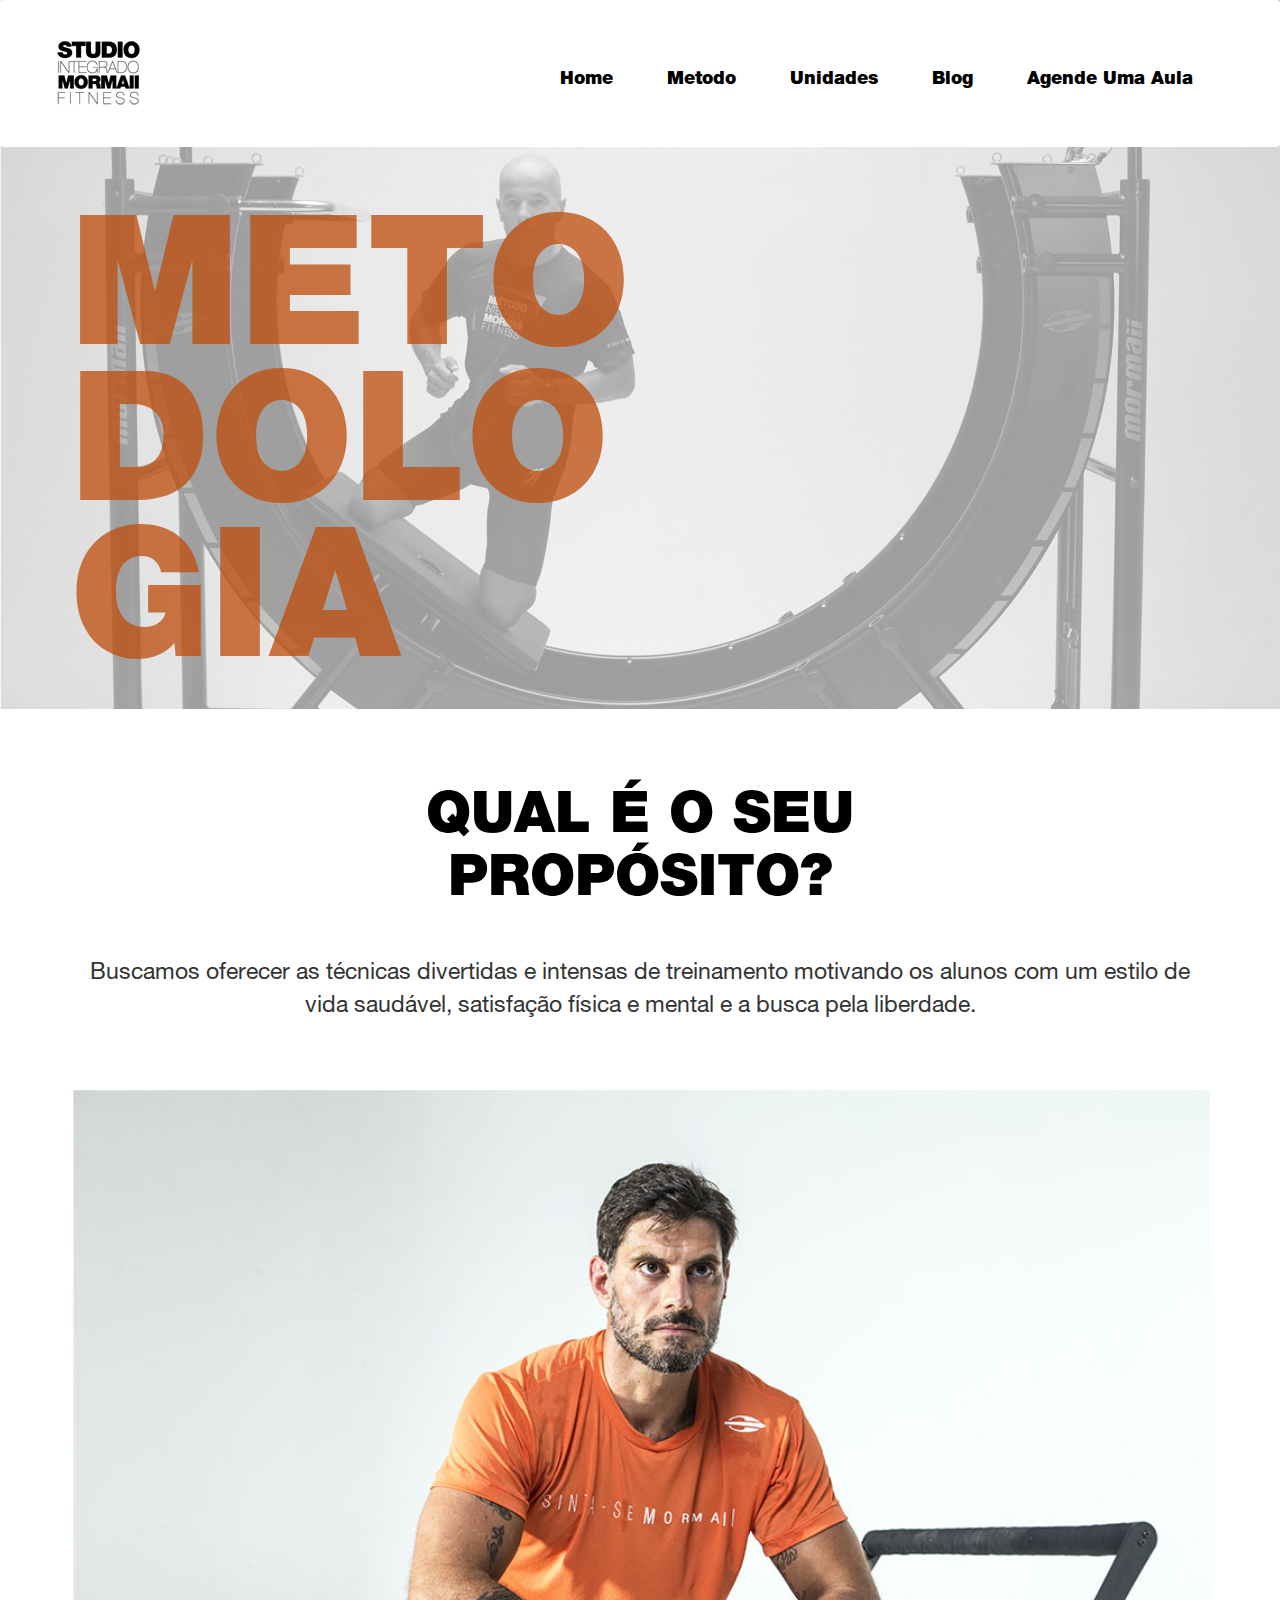
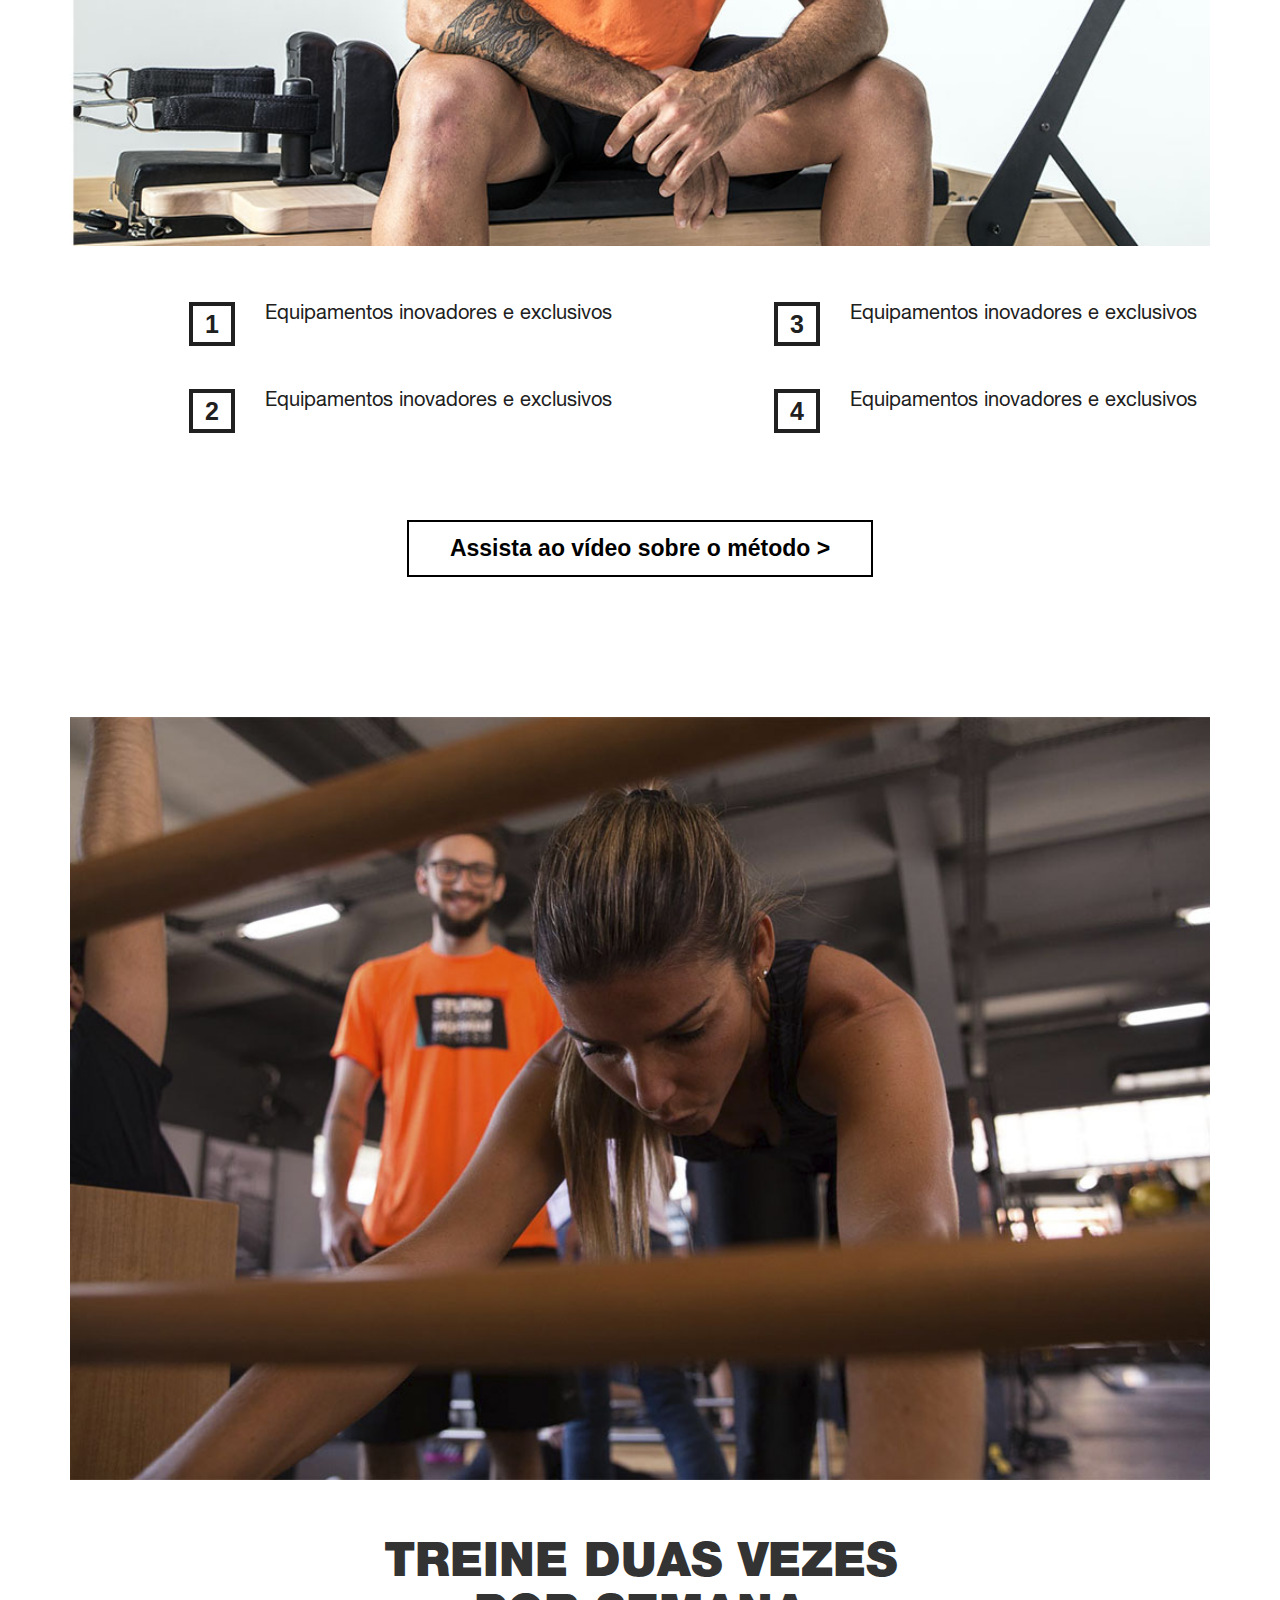
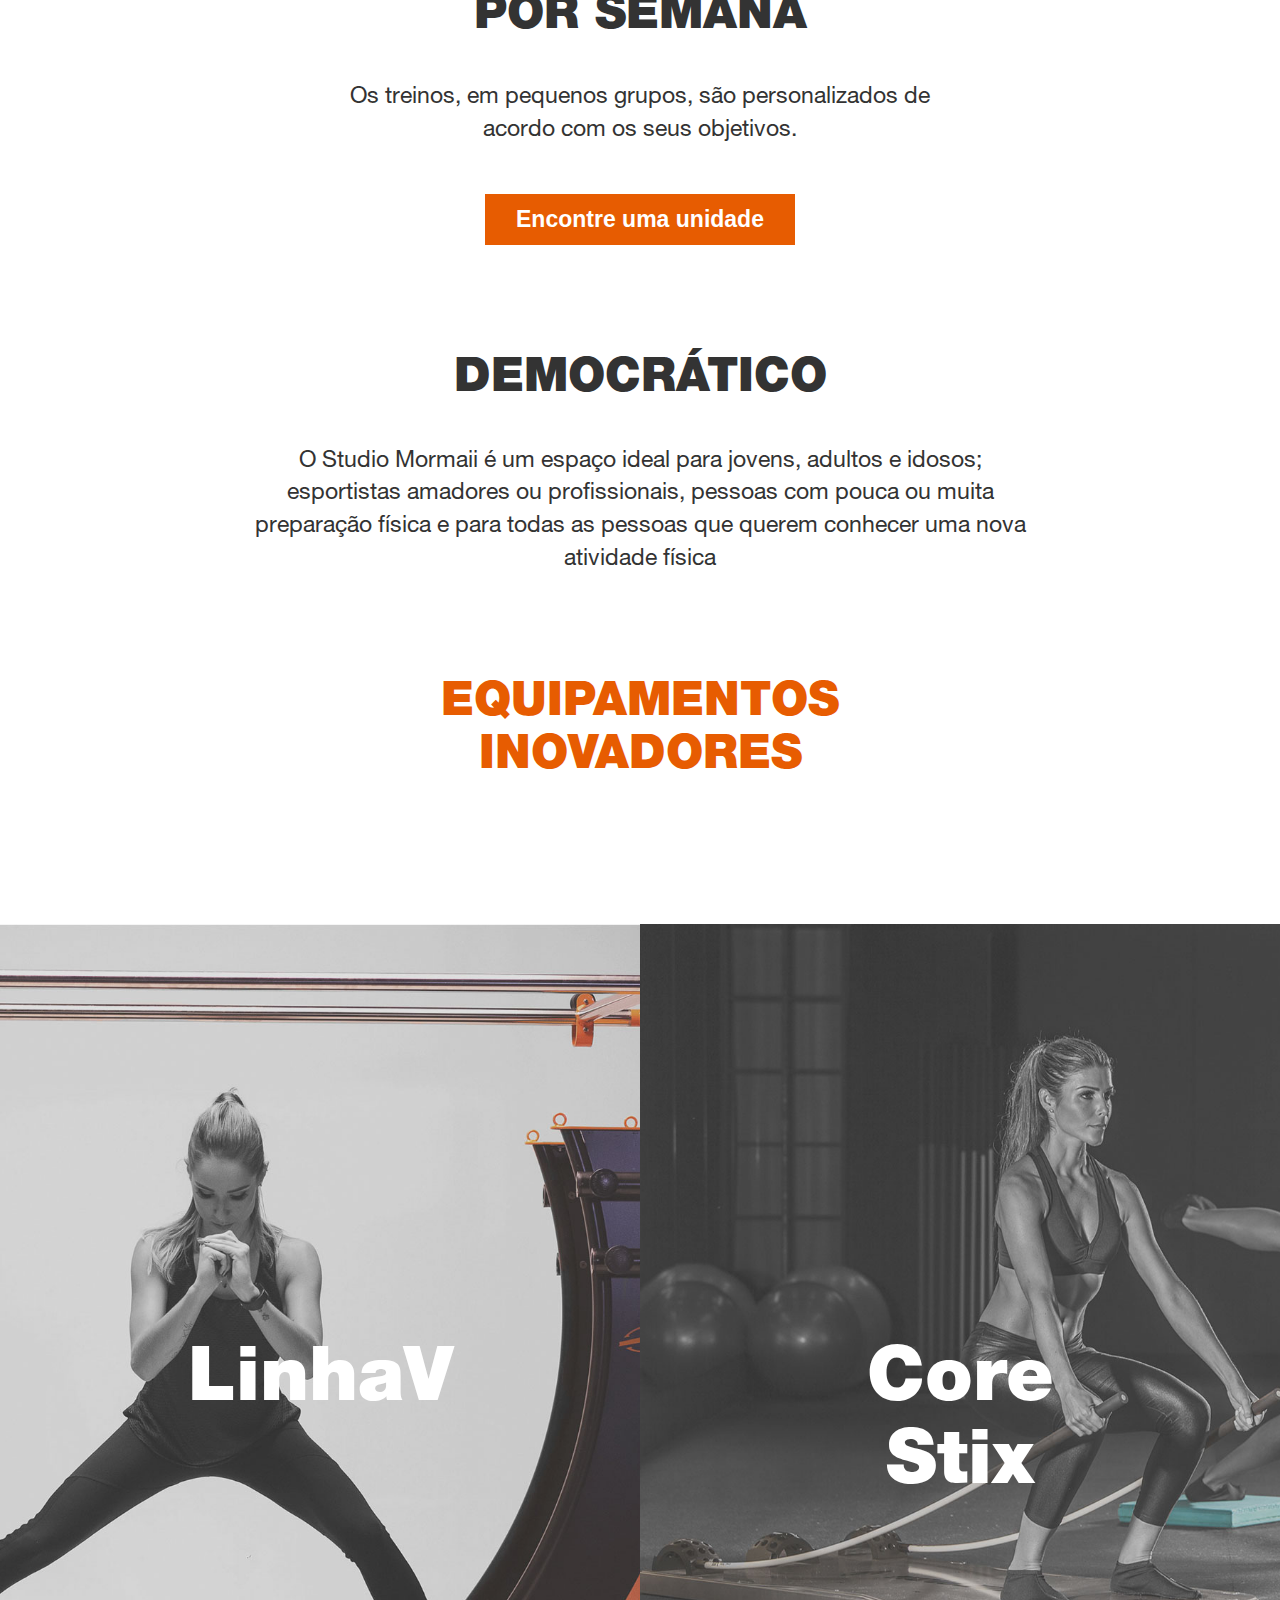
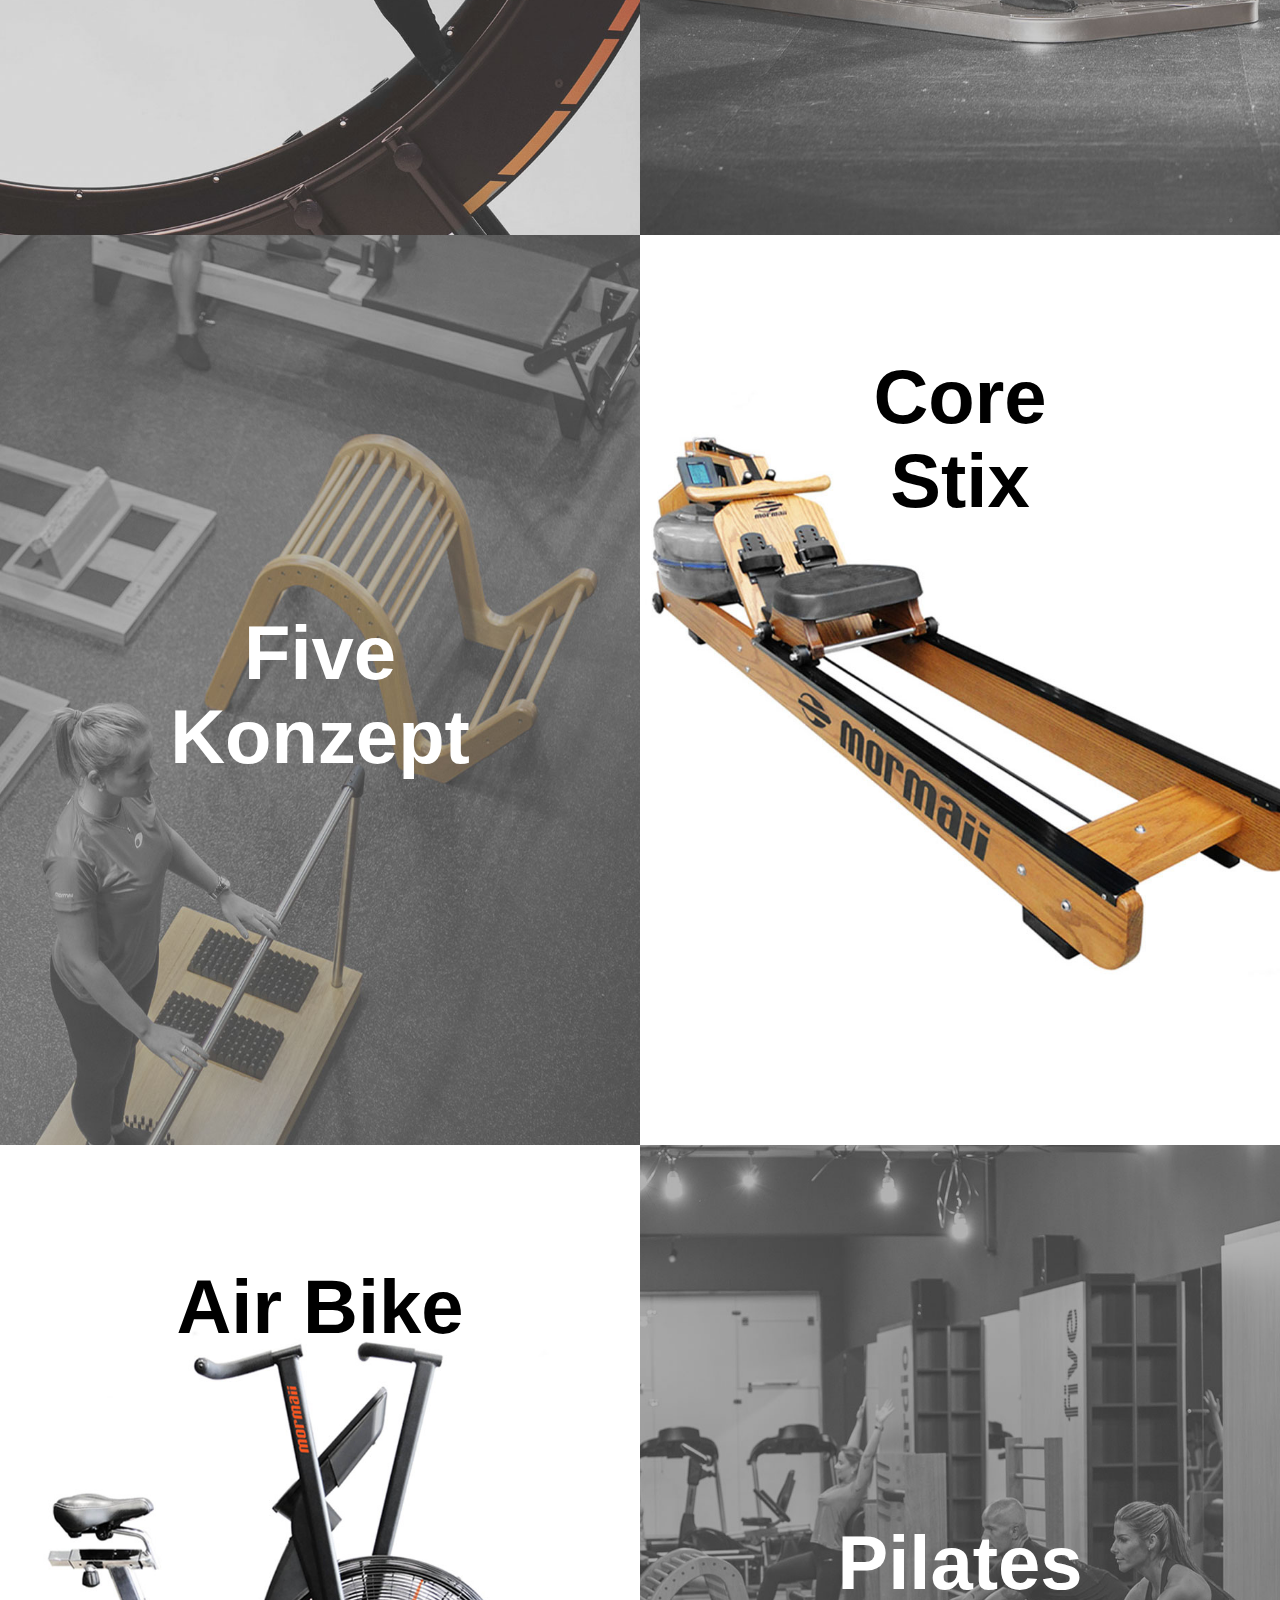
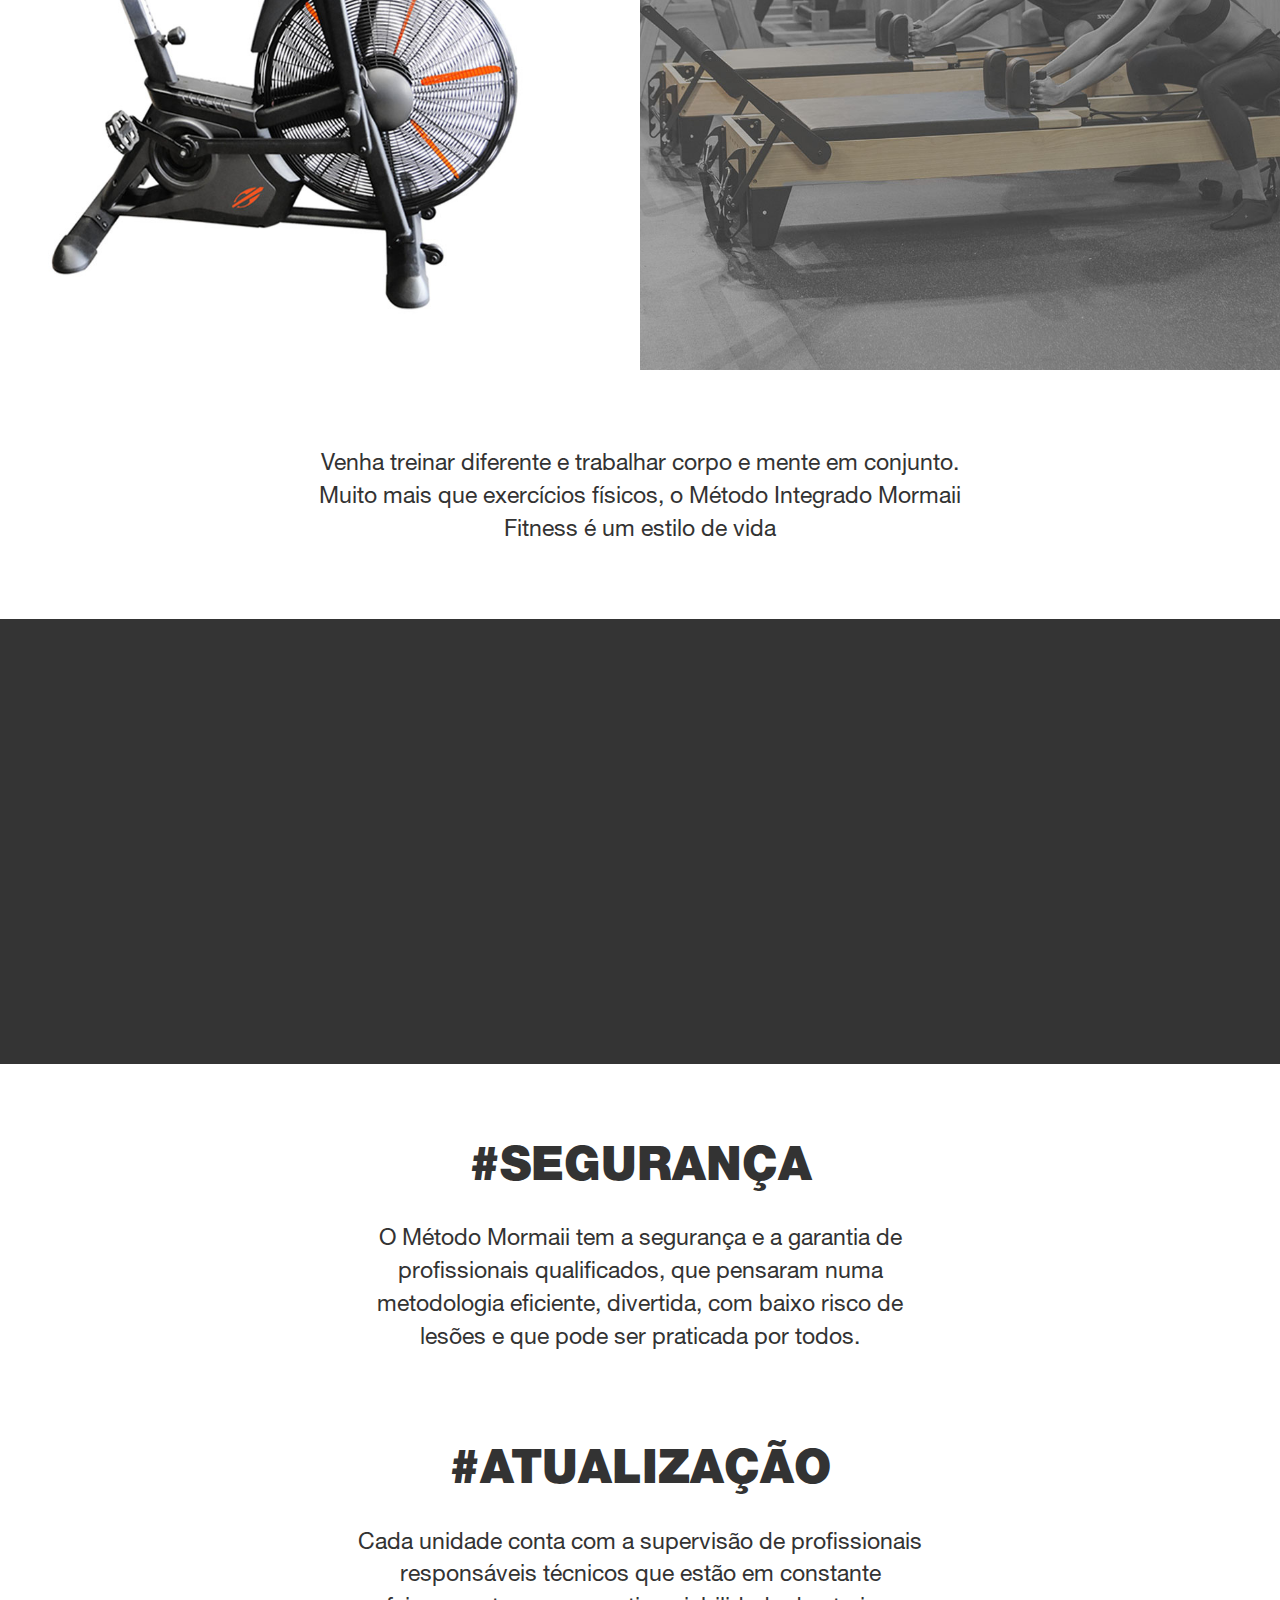
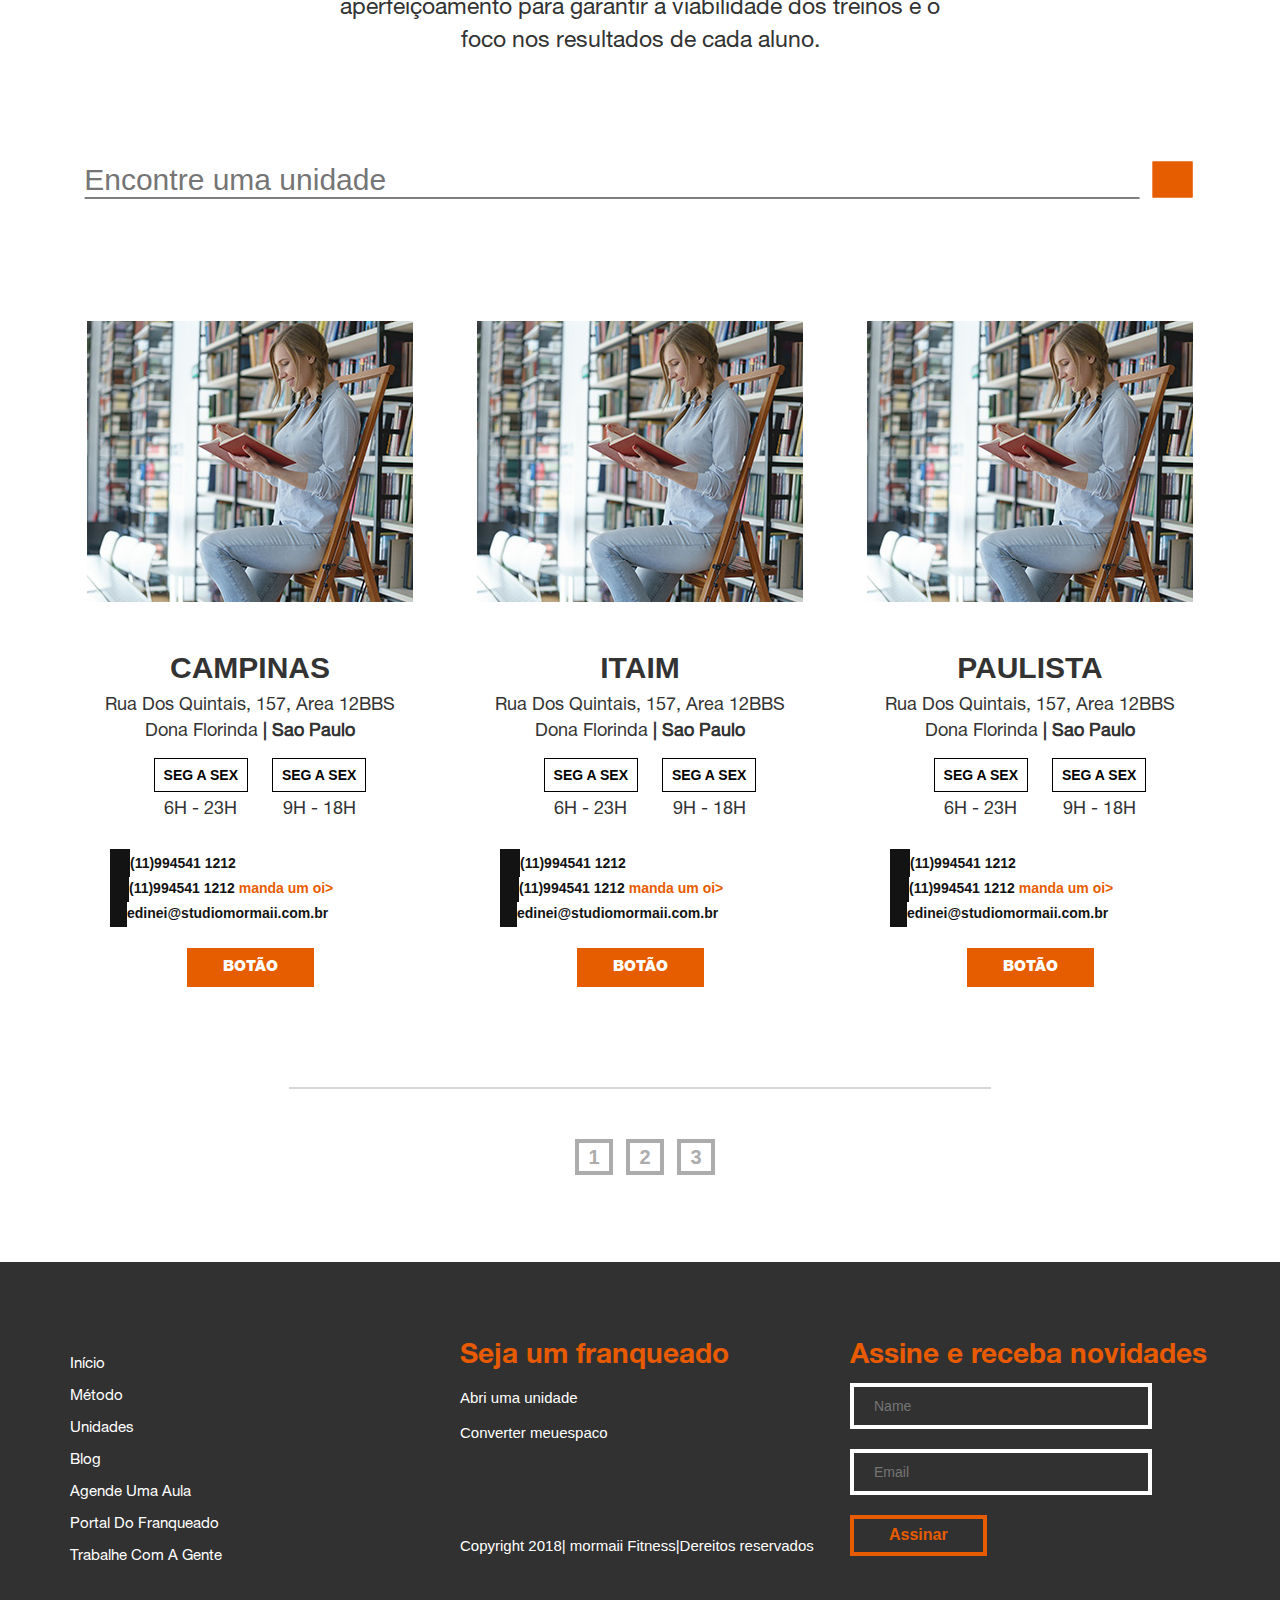
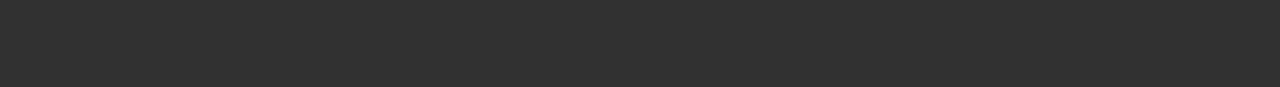
==== commit 699f33bc: "Correction" ====
--- a/metodologia.html
+++ b/metodologia.html
@@ -1,68 +1,57 @@
 <html>
- <head>
-  <title>Metodologia</title>
-  <meta charset="utf-8">
-  <meta name="viewport" content="width=device-width, initial-scale=1.0, maximum-scale=1.0, user-scalable=0" />
-   <link rel="stylesheet" href="css/style.css">
-   <link rel="stylesheet" href="css/bootstrap.css">
-   <link rel="stylesheet" href="css/font-awesome.css">
-   <link rel="stylesheet" href="css/slick.css">
-   <link rel="stylesheet" href="css/slick-theme.css">
-    <link rel="stylesheet" href="css/responsive.css">
-
- </head>
-
- <body>
+<head>
+<title>Metodologia</title>
+<meta charset="utf-8">
+<meta name="viewport" content="width=device-width, initial-scale=1.0, maximum-scale=1.0, user-scalable=0" />
+<link rel="stylesheet" href="css/style.css">
+<link rel="stylesheet" href="css/bootstrap.css">
+<link rel="stylesheet" href="css/font-awesome.css">
+<link rel="stylesheet" href="css/slick.css">
+<link rel="stylesheet" href="css/slick-theme.css">
+<link rel="stylesheet" href="css/responsive.css">
+</head>
+<body>
 <section class="bg-two padd">
-<header class="top-nav">
-	<nav class="navbar" data-spy="affix" data-offset-top="90">
-  <div class="container">
-    <div class="navbar-header">
-    
-      <a class="navbar-brand logo" href="#"><img src="images/logo-black2.png"></a>
-    </div>
-    <div class="collapse navbar-collapse" id="myNavbar">
-      <ul class="nav navbar-nav navbar-right">
-        <li class="active"><a href="#">Home</a></li>
-        <li><a href="#">metodo </a></li>
-        <li><a href="#">unidades </a></li> 
-        <li><a href="#">blog</a></li> 
-         <li class="mar-right"><a href="#">agende uma aula</a></li> 
-
-      </ul>
-      
-    </div>
-  </div>
-</nav>	
-</header>
-<div class="bottom-text">
-  <div class="container">
-  	  <div class="row">
-       <div class="col-md-12">
-       	<div class="text over-text">
-       		<h1> METO
-
-<br> DOLO <br>GIA</h1>
-       		
-           <div class="pages-change">
-             <ul>
-             	<li><a href="#page1"><i class="fa fa-angle-down"></i></a></li>
-             	<li><a href="#page2"><i class="fa fa-angle-down"></i></a></li>
-             	<li><a href="#page3"><i class="fa fa-angle-down"></i></a></li>
-             </ul>
-           </div>
-       </div>
-  	  	 </div>
-  	  </div>
-</div>
-</div>
-</section>
-
+  <header class="top-nav">
+    <nav class="navbar" data-spy="affix" data-offset-top="90">
+      <div class="container">
+        <div class="navbar-header"> <a class="navbar-brand logo" href="#"><img src="images/logo-black2.png"></a> </div>
+        <div class="collapse navbar-collapse" id="myNavbar">
+          <ul class="nav navbar-nav navbar-right">
+            <li class="active"><a href="#">Home</a></li>
+            <li><a href="#">metodo </a></li>
+            <li><a href="#">unidades </a></li>
+            <li><a href="#">blog</a></li>
+            <li class="mar-right"><a href="#">agende uma aula</a></li>
+          </ul>
+        </div>
+      </div>
+    </nav>
+  </header>
+  <div class="bottom-text">
+    <div class="container">
+      <div class="row">
+        <div class="col-md-12">
+          <div class="text over-text">
+            <h1> METO <br>
+              DOLO <br>
+              GIA</h1>
+            <div class="pages-change">
+              <ul>
+                <li><a href="#page1"><i class="fa fa-angle-down"></i></a></li>
+                <li><a href="#page2"><i class="fa fa-angle-down"></i></a></li>
+                <li><a href="#page3"><i class="fa fa-angle-down"></i></a></li>
+              </ul>
+            </div>
+          </div>
+        </div>
+      </div>
+    </div>
+  </div>
+</section>
 
 <!-- Modal Nav -->
 <div class="modal-nav-background"></div>
-
-
 <div class="modal-nav">
   <nav>
     <div class="modal-nav-container">
@@ -72,455 +61,389 @@
         <li><a href="#">unidades</a></li>
         <li><a href="#">blog</a></li>
         <li><a href="#">agende uma aula</a></li>
-        
       </ul>
     </div>
   </nav>
 </div>
 
-
-
 <!-- Modal Menu Button -->
 <button class="modal-menu-button">
-  <div class="hamburger">
-    <span></span>
-    <span></span>
-   <span></span>
-  </div>
+<div class="hamburger"> <span></span> <span></span> <span></span> </div>
 </button>
-
-
 <section class="padd2">
-    <div class="container">
-        <div class="row">
-          <div class="col-md-12">
-              <div class="meto-h2">
-                <h2>QUAL É O SEU<br> PROPÓSITO?</h2>
-                <p>Buscamos oferecer as técnicas divertidas e intensas de treinamento motivando os alunos com um estilo de vida saudável, satisfação física e mental e a busca pela liberdade.</p>
+  <div class="container">
+    <div class="row">
+      <div class="col-md-12">
+        <div class="meto-h2">
+          <h2>QUAL É O SEU<br>
+            PROPÓSITO?</h2>
+          <p>Buscamos oferecer as técnicas divertidas e intensas de treinamento motivando os alunos com um estilo de vida saudável, satisfação física e mental e a busca pela liberdade.</p>
+        </div>
+        <div class="meto-img"> <img src="images/boy2.jpg"> </div>
+      </div>
+    </div>
+    <div class="main-one-bottom met-one">
+      <div class="row">
+        <div class="col-md-6">
+          <div class="row main-space">
+            <div class="col-md-4 col-xs-3">
+              <div class="one"> <a href="#">1</a> </div>
+            </div>
+            <div class="col-md-8 col-xs-9">
+              <div class="one-text">
+                <p>Equipamentos inovadores e exclusivos</p>
               </div>
-            <div class="meto-img">
-              <img src="images/boy2.jpg">
-            </div>
-          </div>
-        </div>
-
-        <div class="main-one-bottom met-one">
-     <div class="row">
-      <div class="col-md-6">
-
-           <div class="row main-space">
-              <div class="col-md-4 col-xs-3">
-                <div class="one">
-                <a href="#">1</a>
-           </div>
-       </div>
-               <div class="col-md-8 col-xs-9">
-                <div class="one-text">
+            </div>
+          </div>
+          <div class="row main-space">
+            <div class="col-md-4 col-xs-3">
+              <div class="one"> <a href="#">2</a> </div>
+            </div>
+            <div class="col-md-8 col-xs-9">
+              <div class="one-text">
                 <p>Equipamentos inovadores e exclusivos</p>
-           </div>
-       </div>
-     </div>
-
-     <div class="row main-space">
-              <div class="col-md-4 col-xs-3">
-                <div class="one">
-                <a href="#">2</a>
-           </div>
-       </div>
-               <div class="col-md-8 col-xs-9">
-                <div class="one-text">
-                 <p>Equipamentos inovadores e exclusivos</p>
-           </div>
-       </div>
-     </div>
-
-
-     
-     </div>
-
-
-
-            <div class="col-md-6">
-              <div class="row main-space">
-              <div class="col-md-4 col-xs-3">
-                <div class="one">
-                <a href="#">3</a>
-           </div>
-       </div>
-               <div class="col-md-8 col-xs-9">
-                <div class="one-text">
+              </div>
+            </div>
+          </div>
+        </div>
+        <div class="col-md-6">
+          <div class="row main-space">
+            <div class="col-md-4 col-xs-3">
+              <div class="one"> <a href="#">3</a> </div>
+            </div>
+            <div class="col-md-8 col-xs-9">
+              <div class="one-text">
                 <p>Equipamentos inovadores e exclusivos</p>
-           </div>
-       </div>
-     </div>
-
-
-     <div class="row main-space">
-              <div class="col-md-4 col-xs-3">
-                <div class="one">
-                <a href="#">4</a>
-           </div>
-       </div>
-               <div class="col-md-8 col-xs-9">
-                <div class="one-text">
+              </div>
+            </div>
+          </div>
+          <div class="row main-space">
+            <div class="col-md-4 col-xs-3">
+              <div class="one"> <a href="#">4</a> </div>
+            </div>
+            <div class="col-md-8 col-xs-9">
+              <div class="one-text">
                 <p>Equipamentos inovadores e exclusivos</p>
-           </div>
-       </div>
-     </div>
-            </div>
-
-    </div>
-    </div>
-         <div class="row">
-            <div class="col-md-12">
-                <div class="modal-video">
-                  <a href="#" class="btn" data-toggle="modal" data-target="#myModal"> <i class="fa fa-play"></i> Assista ao vídeo sobre o método ></a>
-
-            </div>
-            </div>
-         </div> 
-
-    </div>
-</section>
-
+              </div>
+            </div>
+          </div>
+        </div>
+      </div>
+    </div>
+    <div class="row">
+      <div class="col-md-12">
+        <div class="modal-video"> <a href="#" class="btn" data-toggle="modal" data-target="#myModal"> <i class="fa fa-play"></i> Assista ao vídeo sobre o método ></a> </div>
+      </div>
+    </div>
+  </div>
+</section>
 <section class="padd2 respon-padd" id="page1">
-     <div class="container">
-        <div class="row">
-            <div class="col-md-12">
-             <div class="img4">
-              <img src="images/img2.jpg">
-             </div>
-
-             <div class="content">
-              <h2>TREINE DUAS VEZES<br> POR SEMANA</h2>
-              <p>Os treinos, em pequenos grupos, são personalizados de <br>acordo com os seus objetivos.</p>
-               <button class="btn btn-orngre">Encontre uma unidade</button>
-             </div>
-
-
-              <div class="content content1">
-              <h2>DEMOCRÁTICO</h2>
-              <p>O Studio Mormaii é um espaço ideal para jovens, adultos e idosos; <br>esportistas amadores ou profissionais, pessoas com pouca ou muita<br> preparação física e para todas as pessoas que querem conhecer uma nova<br> atividade física</p>
-               <a href="#">Equipamentos <br>inovadores</a>
-             </div>
-          </div>
-     </div>
-   </div>
-</section>
-
-
+  <div class="container">
+    <div class="row">
+      <div class="col-md-12">
+        <div class="img4"> <img src="images/img2.jpg"> </div>
+        <div class="content">
+          <h2>TREINE DUAS VEZES<br>
+            POR SEMANA</h2>
+          <p>Os treinos, em pequenos grupos, são personalizados de <br>
+            acordo com os seus objetivos.</p>
+          <button class="btn btn-orngre">Encontre uma unidade</button>
+        </div>
+        <div class="content content1">
+          <h2>DEMOCRÁTICO</h2>
+          <p>O Studio Mormaii é um espaço ideal para jovens, adultos e idosos; <br>
+            esportistas amadores ou profissionais, pessoas com pouca ou muita<br>
+            preparação física e para todas as pessoas que querem conhecer uma nova<br>
+            atividade física</p>
+          <a href="#">Equipamentos <br>
+          inovadores</a> </div>
+      </div>
+    </div>
+  </div>
+</section>
 <section class="padd2" id="page2">
   <div class="container-fliud">
     <div class="row">
       <div class="col-md-6 col-right">
         <div class="img-no-space" style="background-image: url(images/imh4.jpg);">
-         <h1>LinhaV</h1>
-      </div>
-    </div>
-    
-    <div class="col-md-6 col-left">
-      <div class="img-no-space dest-height" style="background-image: url(images/imgh5.jpg);">
-         <h1>Core <br>Stix</h1>
-      </div>
-    </div>
-  </div>
-
-  <div class="row">
-    <div class="col-md-6 col-right">
-      <div class="img-no-space2" style="background-image: url(images/imgh6.jpg);">
-        <h1>Five <br> Konzept</h1>
-      </div>
-    </div>
-
-    <div class="col-md-6 col-left">
-      <div class="img-no-space1" style="background-image: url(images/imgh7.jpg);">
-        <h1>Core <br> Stix</h1>
-      </div>
-    </div>
-  </div>
-
-  <div class="row">
-    <div class="col-md-6 col-right">
-      <div class="img-no-space1 main-space7" style="background-image: url(images/imgh9.jpg);">
-        <h1>Air  Bike</h1>
-      </div>
-    </div>
-
-    <div class="col-md-6 col-left ">
-      <div class="img-no-space2 main-space8" style="background-image: url(images/imgh8.jpg);">
-        <h1> Pilates</h1>
-      </div>
-    </div>
-  </div>
-</div>
-</section>
-
-
+          <h1>LinhaV</h1>
+        </div>
+      </div>
+      <div class="col-md-6 col-left">
+        <div class="img-no-space dest-height" style="background-image: url(images/imgh5.jpg);">
+          <h1>Core <br>
+            Stix</h1>
+        </div>
+      </div>
+    </div>
+    <div class="row">
+      <div class="col-md-6 col-right">
+        <div class="img-no-space2" style="background-image: url(images/imgh6.jpg);">
+          <h1>Five <br>
+            Konzept</h1>
+        </div>
+      </div>
+      <div class="col-md-6 col-left">
+        <div class="img-no-space1" style="background-image: url(images/imgh7.jpg);">
+          <h1>Core <br>
+            Stix</h1>
+        </div>
+      </div>
+    </div>
+    <div class="row">
+      <div class="col-md-6 col-right">
+        <div class="img-no-space1 main-space7" style="background-image: url(images/imgh9.jpg);">
+          <h1>Air  Bike</h1>
+        </div>
+      </div>
+      <div class="col-md-6 col-left ">
+        <div class="img-no-space2 main-space8" style="background-image: url(images/imgh8.jpg);">
+          <h1> Pilates</h1>
+        </div>
+      </div>
+    </div>
+  </div>
+</section>
 <section class="padd2 youtube-video">
-   <div class="container-fliud main-container88">
-    <div class="row">
-      <div class="col-md-12">
-         <div class="bottom-text4">
-          <p>Venha treinar diferente e trabalhar corpo e mente em conjunto.<br> Muito mais que exercícios físicos, o Método Integrado Mormaii<br> Fitness é um estilo de vida</p>
-         </div>
-        </div>
-         </div>
-         <div class="row main-sm-row3">
-            <div class="col-md-12">
+  <div class="container-fliud main-container88">
+    <div class="row">
+      <div class="col-md-12">
+        <div class="bottom-text4">
+          <p>Venha treinar diferente e trabalhar corpo e mente em conjunto.<br>
+            Muito mais que exercícios físicos, o Método Integrado Mormaii<br>
+            Fitness é um estilo de vida</p>
+        </div>
+      </div>
+    </div>
+    <div class="row main-sm-row3">
+      <div class="col-md-12">
         <div class="video">
-<iframe width="660" height="415" src="https://www.youtube.com/embed/AIdslaUj9wg" frameborder="0" allow="autoplay; encrypted-media" allowfullscreen></iframe>
-        </div>
-    </div>
-      </div>
-     
-        <div class="text-SEGURANÇA">
-        <div class="row main-sm-row">
-         <div class="col-md-12">
+          <iframe width="660" height="415" src="https://www.youtube.com/embed/AIdslaUj9wg" frameborder="0" allow="autoplay; encrypted-media" allowfullscreen></iframe>
+        </div>
+      </div>
+    </div>
+    <div class="text-SEGURANÇA">
+      <div class="row main-sm-row">
+        <div class="col-md-12">
           <h2>#SEGURANÇA</h2>
-          <p>O Método Mormaii tem a segurança e a garantia de <br>profissionais qualificados, que pensaram numa <br>metodologia eficiente, divertida, com baixo risco de<br> lesões e que pode ser praticada por todos.</p>
-        </div>
-        </div>
-      </div>
-
-      <div class="text-SEGURANÇA">
-        <div class="row">
-         <div class="col-md-12">
+          <p>O Método Mormaii tem a segurança e a garantia de <br>
+            profissionais qualificados, que pensaram numa <br>
+            metodologia eficiente, divertida, com baixo risco de<br>
+            lesões e que pode ser praticada por todos.</p>
+        </div>
+      </div>
+    </div>
+    <div class="text-SEGURANÇA">
+      <div class="row">
+        <div class="col-md-12">
           <h2>#ATUALIZAÇÃO</h2>
-          <p>Cada unidade conta com a supervisão de profissionais<br> responsáveis técnicos que estão em constante <br>aperfeiçoamento para garantir a viabilidade dos treinos e o<br> foco nos resultados de cada aluno.</p>
-        </div>
-        </div>
-      </div>
-    </div>
-</section>
-
+          <p>Cada unidade conta com a supervisão de profissionais<br>
+            responsáveis técnicos que estão em constante <br>
+            aperfeiçoamento para garantir a viabilidade dos treinos e o<br>
+            foco nos resultados de cada aluno.</p>
+        </div>
+      </div>
+    </div>
+  </div>
+</section>
 <section class="padd1">
   <div class="container">
-  	 <div class="row">
-  	 	
-  	 	<div class="col-md-12">
-  <div class="wrap">
-   <div class="search">
-      <input type="text" class="searchTerm" placeholder="Encontre uma unidade">
-      <button type="submit" class="searchButton">
-        <i class="fa fa-search"></i>
-     </button>
-   </div>
+    <div class="row">
+      <div class="col-md-12">
+        <div class="wrap">
+          <div class="search">
+            <input type="text" class="searchTerm" placeholder="Encontre uma unidade">
+            <button type="submit" class="searchButton"> <i class="fa fa-search"></i> </button>
+          </div>
+        </div>
+      </div>
+    </div>
+  </div>
+</section>
+<section class="padd2">
+  <div class="container">
+    <div class="row">
+      <div class="col-md-4" id="res-slider">
+        <div class="slider">
+          <div><img src="images/events-img3.jpg"></div>
+          <div><img src="images/events-img3.jpg"></div>
+          <div><img src="images/events-img3.jpg"></div>
+          <div><img src="images/events-img3.jpg"></div>
+          <div><img src="images/events-img3.jpg"></div>
+        </div>
+        <div class="sliderhead">
+          <h1>Campinas </h1>
+          <p>Rua dos quintais, 157, Area 12BBS<br>
+            Dona Florinda <b>| Sao Paulo</b></p>
+          <ul  class="main-ul">
+            <li><a href="#">Seg a sex</a>
+              <p> 6H - 23H</p>
+            </li>
+            <li><a href="#">Seg a sex</a>
+              <p>9H - 18H</p>
+            </li>
+          </ul>
+          <ul>
+            <li><a href="#"><i class="fa fa-phone"></i> (11)994541 1212 </a></li>
+            <li><a href="#"><i class="fa fa-whatsapp"></i> (11)994541 1212 <span>manda um oi></span></a></li>
+            <li><a href="#"><i class="fa fa-envelope"></i> edinei@studiomormaii.com.br </a></li>
+          </ul>
+          <div class="button-box">
+            <button type="button" class="btn btn-btn1 btn-bot">BOTÃO</button>
+          </div>
+        </div>
+      </div>
+      <div class="col-md-4" id="res-slider">
+        <div class="slider1">
+          <div><img src="images/events-img3.jpg"></div>
+          <div><img src="images/events-img3.jpg"></div>
+          <div><img src="images/events-img3.jpg"></div>
+          <div><img src="images/events-img3.jpg"></div>
+          <div><img src="images/events-img3.jpg"></div>
+        </div>
+        <div class="sliderhead">
+          <h1>itaim </h1>
+          <p>Rua dos quintais, 157, Area 12BBS<br>
+            Dona Florinda <b>| Sao Paulo</b></p>
+          <ul  class="main-ul">
+            <li><a href="#">Seg a sex</a>
+              <p> 6H - 23H</p>
+            </li>
+            <li><a href="#">Seg a sex</a>
+              <p>9H - 18H</p>
+            </li>
+          </ul>
+          <ul>
+            <li><a href="#"><i class="fa fa-phone"></i> (11)994541 1212 </a></li>
+            <li><a href="#"><i class="fa fa-whatsapp"></i> (11)994541 1212 <span>manda um oi></span></a></li>
+            <li><a href="#"><i class="fa fa-envelope"></i> edinei@studiomormaii.com.br </a></li>
+          </ul>
+          <div class="button-box">
+            <button type="button" class="btn btn-btn1 btn-bot">BOTÃO</button>
+          </div>
+        </div>
+      </div>
+      <div class="col-md-4">
+        <div class="slider2">
+          <div><img src="images/events-img3.jpg"></div>
+          <div><img src="images/events-img3.jpg"></div>
+          <div><img src="images/events-img3.jpg"></div>
+          <div><img src="images/events-img3.jpg"></div>
+          <div><img src="images/events-img3.jpg"></div>
+        </div>
+        <div class="sliderhead">
+          <h1>paulista </h1>
+          <p>Rua dos quintais, 157, Area 12BBS<br>
+            Dona Florinda <b>| Sao Paulo</b></p>
+          <ul  class="main-ul">
+            <li><a href="#">Seg a sex</a>
+              <p> 6H - 23H</p>
+            </li>
+            <li><a href="#">Seg a sex</a>
+              <p>9H - 18H</p>
+            </li>
+          </ul>
+          <ul>
+            <li><a href="#"><i class="fa fa-phone"></i> (11)994541 1212 </a></li>
+            <li><a href="#"><i class="fa fa-whatsapp"></i> (11)994541 1212 <span>manda um oi></span></a></li>
+            <li><a href="#"><i class="fa fa-envelope"></i> edinei@studiomormaii.com.br </a></li>
+          </ul>
+          <div class="button-box">
+            <button type="button" class="btn btn-btn1 btn-bot">BOTÃO</button>
+          </div>
+        </div>
+      </div>
+    </div>
+    <div class="row">
+      <div col-md-2> </div>
+      <div col-md-8>
+        <div class="pagination1">
+          <ul>
+            <li><a href="#">1</a></li>
+            <li><a href="#">2</a></li>
+            <li><a href="#">3</a></li>
+          </ul>
+        </div>
+      </div>
+      <div col-md-2> </div>
+    </div>
+  </div>
+</section>
+<section class="padd2 footer" id="page3">
+  <div class="container">
+    <div class="row">
+      <div class="col-md-4 col-sm-4">
+        <div class="footer-haed">
+          <ul>
+            <li><a href="#">Início</a></li>
+            <li><a href="#">Método </a></li>
+            <li><a href="#">Unidades </a></li>
+            <li><a href="#">Blog</a></li>
+            <li><a href="#">agende uma aula</a></li>
+            <li><a href="#">Portal do Franqueado</a></li>
+            <li><a href="#">Trabalhe com a gente</a></li>
+          </ul>
+        </div>
+      </div>
+      <div class="col-md-4 col-sm-4">
+        <div class="footer-haed">
+          <h3>Seja um franqueado</h3>
+          <p>Abri uma unidade</p>
+          <p>Converter meuespaco</p>
+          <div class="copyright">
+            <ul class="list-icon">
+              <li class="active"><a href="#"><i class="fa fa-facebook"></i></a></li>
+              <li><a href="#"><i class="fa fa-instagram"></i></a></li>
+              <li><a href="#"><i class="fa fa-youtube-play"></i></a></li>
+            </ul>
+            <p> Copyright 2018| mormaii Fitness|Dereitos reservados</p>
+          </div>
+        </div>
+      </div>
+      <div class="col-md-4 col-sm-4">
+        <div class="footer-haed">
+          <h3>Assine e receba novidades</h3>
+          <form>
+            <input type="text" name="Name" placeholder="Name">
+            <input type="text" name="Email" placeholder="Email">
+            <button type="button" class="btn btn-form">Assinar</button>
+          </form>
+        </div>
+      </div>
+    </div>
+  </div>
+</section>
+
+<!-- The Modal -->
+<div class="modal" id="myModal">
+  <div class="modal-dialog">
+    <div class="modal-content"> 
+      
+      <!-- Modal Header -->
+      <div class="modal-header">
+        <h4 class="modal-title">VIDEO</h4>
+        <button type="button" class="close" data-dismiss="modal">&times;</button>
+      </div>
+      
+      <!-- Modal body -->
+      <div class="modal-body">
+        <iframe width="560" height="315" src="https://www.youtube.com/embed/f1WMjDx4snI" frameborder="0" allow="autoplay; encrypted-media" allowfullscreen></iframe>
+      </div>
+      
+      <!-- Modal footer -->
+      <div class="modal-footer">
+        <button type="button" class="btn btn-danger" data-dismiss="modal">Close</button>
+      </div>
+    </div>
+  </div>
 </div>
 </div>
-
-</div>
-</div>
-</section>
-
-
-  <section class="padd2">
-  	<div class="container">
-  		  <div class="row">
-  		  	
-
-  		 <div class="col-md-4" id="res-slider">
-  		  <div class="slider">
-           <div><img src="images/events-img3.jpg"></div>
-            <div><img src="images/events-img3.jpg"></div>
-             <div><img src="images/events-img3.jpg"></div>
-              <div><img src="images/events-img3.jpg"></div>
-               <div><img src="images/events-img3.jpg"></div>
-  		</div>
-  		<div class="sliderhead">
-  			<h1>Campinas  </h1>
-  			<p>Rua dos quintais, 157, Area 12BBS<br>
-               Dona Florinda <b>| Sao Paulo</b></p>
-               <ul  class="main-ul">
-               	<li><a href="#">Seg a sex</a>
-               		<p> 6H - 23H</p>
-               	</li>
-               	<li><a href="#">Seg a sex</a>
-             <p>9H - 18H</p>
-               	</li>
-               </ul>
-
-               <ul>
-               	<li><a href="#"><i class="fa fa-phone"></i> (11)994541 1212 </a></li>
-               	<li><a href="#"><i class="fa fa-whatsapp"></i> (11)994541 1212 
-               	 <span>manda um oi></span></a></li>
-               	<li><a href="#"><i class="fa fa-envelope"></i> edinei@studiomormaii.com.br </a></li>
-               </ul>
-               <div class="button-box">
-               	<button type="button" class="btn btn-btn1 btn-bot">BOTÃO</button>
-               </div>
-  	</div>
-  </div>
-
-  	 <div class="col-md-4" id="res-slider">
-  		  <div class="slider1">
-           <div><img src="images/events-img3.jpg"></div>
-            <div><img src="images/events-img3.jpg"></div>
-             <div><img src="images/events-img3.jpg"></div>
-              <div><img src="images/events-img3.jpg"></div>
-               <div><img src="images/events-img3.jpg"></div>
-  		</div>
-  		<div class="sliderhead">
-  			<h1>itaim     </h1>
-  			<p>Rua dos quintais, 157, Area 12BBS<br>
-               Dona Florinda <b>| Sao Paulo</b></p>
-               <ul  class="main-ul">
-               	<li><a href="#">Seg a sex</a>
-               		<p> 6H - 23H</p>
-               	</li>
-               	<li><a href="#">Seg a sex</a>
-             <p>9H - 18H</p>
-               	</li>
-               </ul>
-
-               <ul>
-               	<li><a href="#"><i class="fa fa-phone"></i> (11)994541 1212 </a></li>
-               	<li><a href="#"><i class="fa fa-whatsapp"></i> (11)994541 1212 
-               	 <span>manda um oi></span></a></li>
-               	<li><a href="#"><i class="fa fa-envelope"></i> edinei@studiomormaii.com.br </a></li>
-               </ul>
-               <div class="button-box">
-               	<button type="button" class="btn btn-btn1 btn-bot">BOTÃO</button>
-               </div>
-  		</div>
-  	</div>
-  	
-
-  	 <div class="col-md-4">
-  		  <div class="slider2">
-           <div><img src="images/events-img3.jpg"></div>
-            <div><img src="images/events-img3.jpg"></div>
-             <div><img src="images/events-img3.jpg"></div>
-              <div><img src="images/events-img3.jpg"></div>
-               <div><img src="images/events-img3.jpg"></div>
-  		</div>
-  		<div class="sliderhead">
-  			<h1>paulista  </h1>
-  			<p>Rua dos quintais, 157, Area 12BBS<br>
-               Dona Florinda <b>| Sao Paulo</b></p>
-               <ul  class="main-ul">
-               	<li><a href="#">Seg a sex</a>
-               		<p> 6H - 23H</p>
-               	</li>
-               	<li><a href="#">Seg a sex</a>
-             <p>9H - 18H</p>
-               	</li>
-               </ul>
-
-               <ul>
-               	<li><a href="#"><i class="fa fa-phone"></i> (11)994541 1212 </a></li>
-               	<li><a href="#"><i class="fa fa-whatsapp"></i> (11)994541 1212 
-               	 <span>manda um oi></span></a></li>
-               	<li><a href="#"><i class="fa fa-envelope"></i> edinei@studiomormaii.com.br </a></li>
-               </ul>
-               <div class="button-box">
-               	<button type="button" class="btn btn-btn1 btn-bot">BOTÃO</button>
-               </div>
-  		</div>
-  	</div>
-
-  	</div>
-
-  	<div class="row">
-  		<div col-md-2>
-  		</div>
-  		<div col-md-8>
-  			<div class="pagination1">
-  				<ul>
-  					<li><a href="#">1</a></li>
-  					<li><a href="#">2</a></li>
-  					<li><a href="#">3</a></li>
-  				</ul>
-  			</div>
-  		</div>
-  		<div col-md-2>
-  		</div>
-  	</div>
-</div>
-  </section>
-
-
-<section class="padd2 footer" id="page3">
-	 <div class="container">
-	 	<div class="row">
-	 	 <div class="col-md-4 col-sm-4">
-            <div class="footer-haed">
-               <ul>
-                <li><a href="#">Início</a></li>
-                <li><a href="#">Método </a></li>
-                <li><a href="#">Unidades </a></li>
-                <li><a href="#">Blog</a></li>
-                <li><a href="#">agende uma aula</a></li>
-                <li><a href="#">Portal do Franqueado</a></li>
-                <li><a href="#">Trabalhe com a gente</a></li>
-                
-              </ul>
-            </div> 
-	 	 </div>
-	 	 <div class="col-md-4 col-sm-4">
-	 	 	 <div class="footer-haed">
-              <h3>Seja um franqueado</h3>
-              <p>Abri uma unidade</p>
-              <p>Converter meuespaco</p>
-               <div class="copyright">
-              <ul class="list-icon">
-              	<li class="active"><a href="#"><i class="fa fa-facebook"></i></a></li>
-              	<li><a href="#"><i class="fa fa-instagram"></i></a></li>
-              	<li><a href="#"><i class="fa fa-youtube-play"></i></a></li>
-              </ul>
-              <p> Copyright 2018| mormaii Fitness|Dereitos reservados</p>
-	 	 </div>
-    </div>
-	 	</div>
-	 	 <div class="col-md-4 col-sm-4">
-             <div class="footer-haed">
-              <h3>Assine e receba novidades</h3>
-              <form>
-              	<input type="text" name="Name" placeholder="Name">
-              	<input type="text" name="Email" placeholder="Email">
-              	 <button type="button" class="btn btn-form">Assinar</button>
-              </form>
-	 	 </div>
-	 	 </div>
-	 	</div>
-	 </div>
-</section>
-
-
-
- <!-- The Modal -->
-  <div class="modal" id="myModal">
-    <div class="modal-dialog">
-      <div class="modal-content">
-      
-        <!-- Modal Header -->
-        <div class="modal-header">
-          <h4 class="modal-title">VIDEO</h4>
-          <button type="button" class="close" data-dismiss="modal">&times;</button>
-        </div>
-        
-        <!-- Modal body -->
-        <div class="modal-body">
-        <iframe width="560" height="315" src="https://www.youtube.com/embed/f1WMjDx4snI" frameborder="0" allow="autoplay; encrypted-media" allowfullscreen></iframe>
-        </div>
-        
-        <!-- Modal footer -->
-        <div class="modal-footer">
-          <button type="button" class="btn btn-danger" data-dismiss="modal">Close</button>
-        </div>
-        
-      </div>
-    </div>
-  </div>
-  
-</div>
-<!--js--->
-<script type="text/javascript" src="js/jquery.js"></script>
-<script type="text/javascript" src="js/bootstrap.js"></script>
-<script type="text/javascript" src="js/slick.js"></script>
-<script type="text/javascript" src="js/custom.js"></script>
+<!--js---> 
+<script type="text/javascript" src="js/jquery.js"></script> 
+<script type="text/javascript" src="js/bootstrap.js"></script> 
+<script type="text/javascript" src="js/slick.js"></script> 
+<script type="text/javascript" src="js/custom.js"></script> 
 <!--end of js--->
 
-
-
- </body>
+</body>
 </html>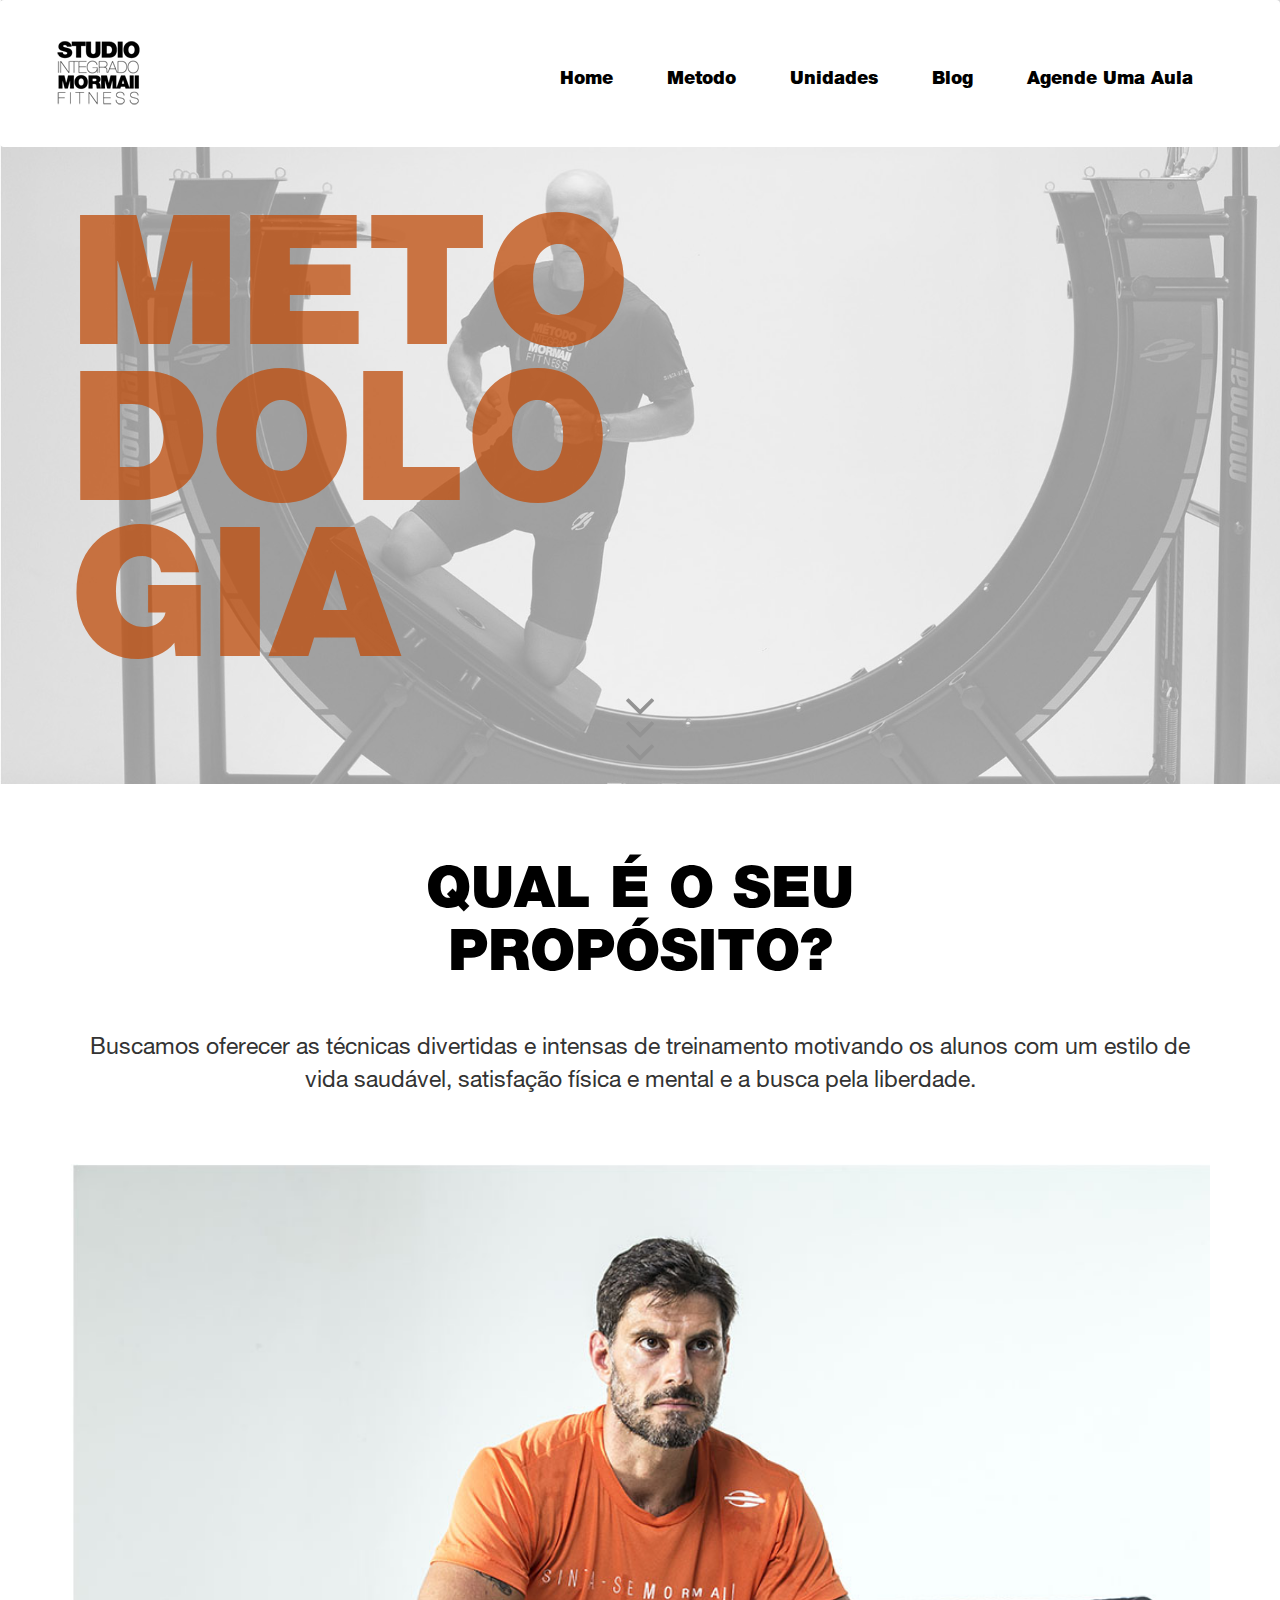
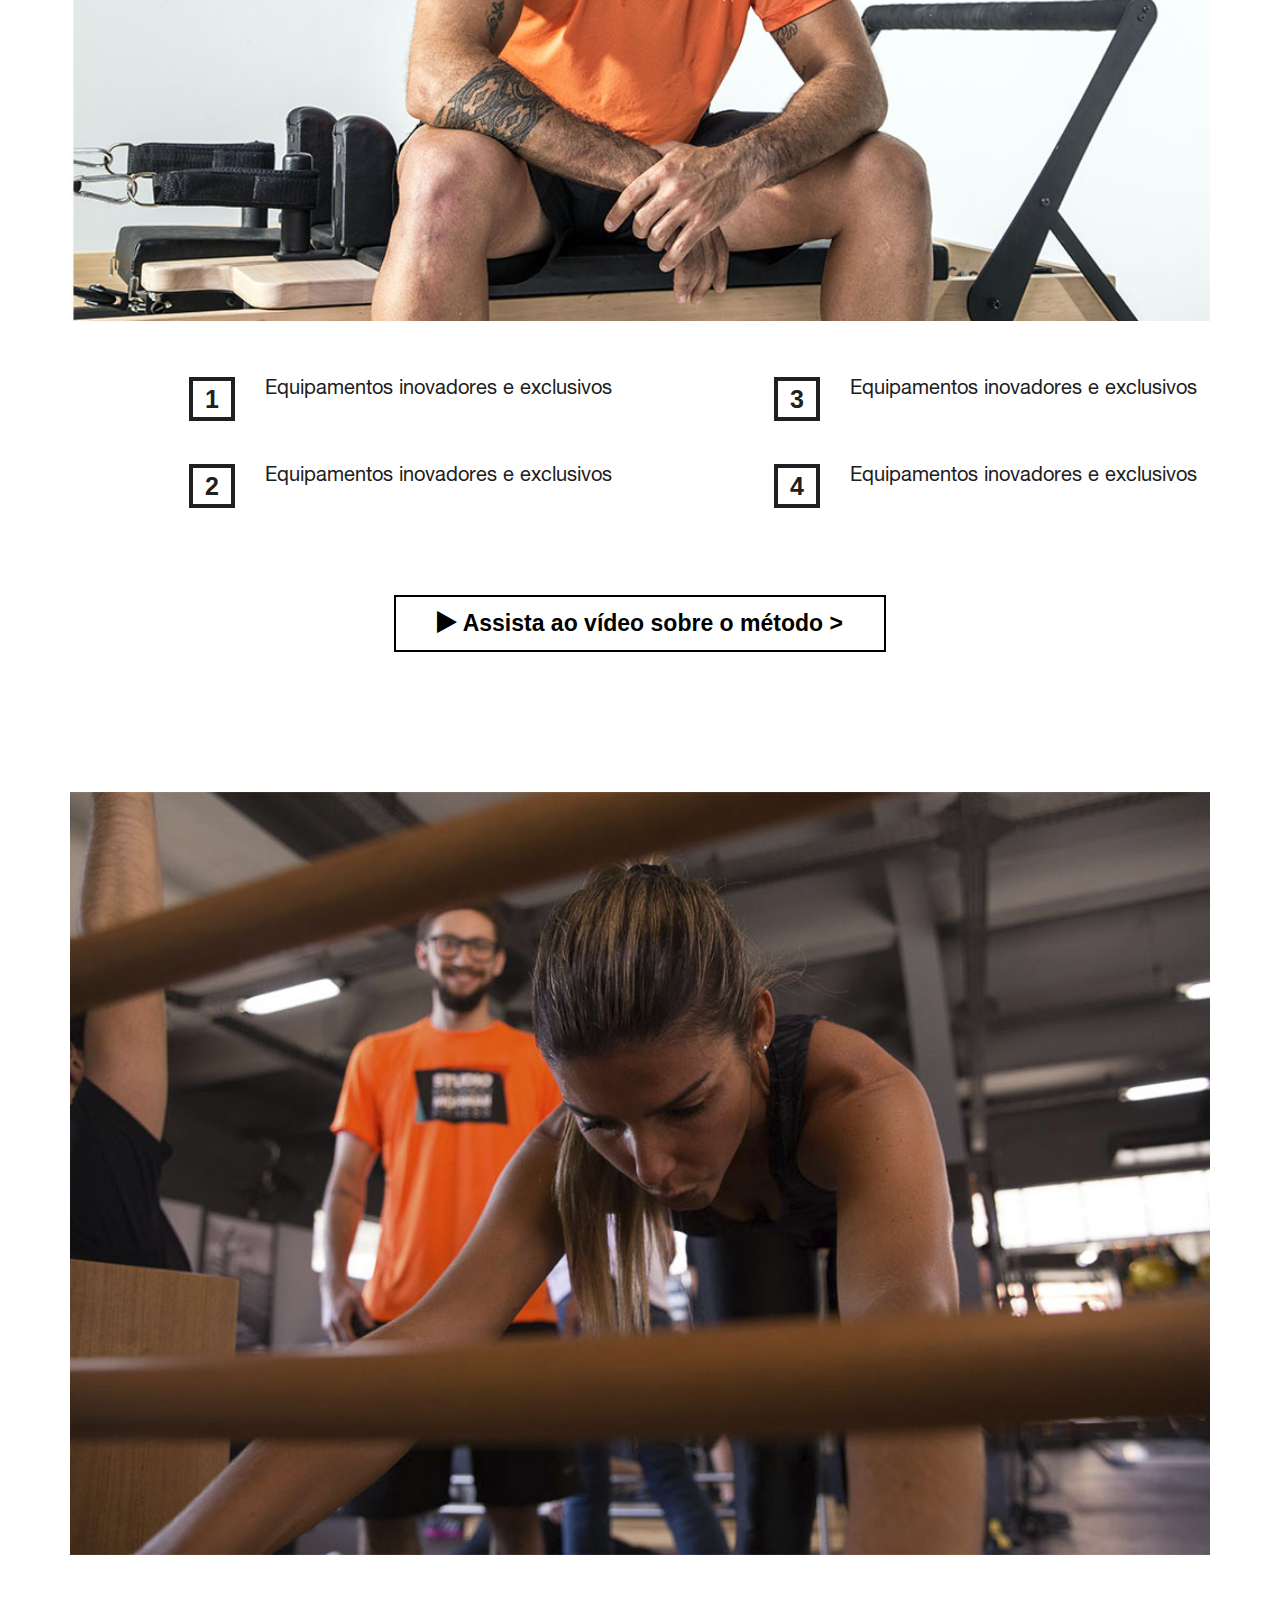
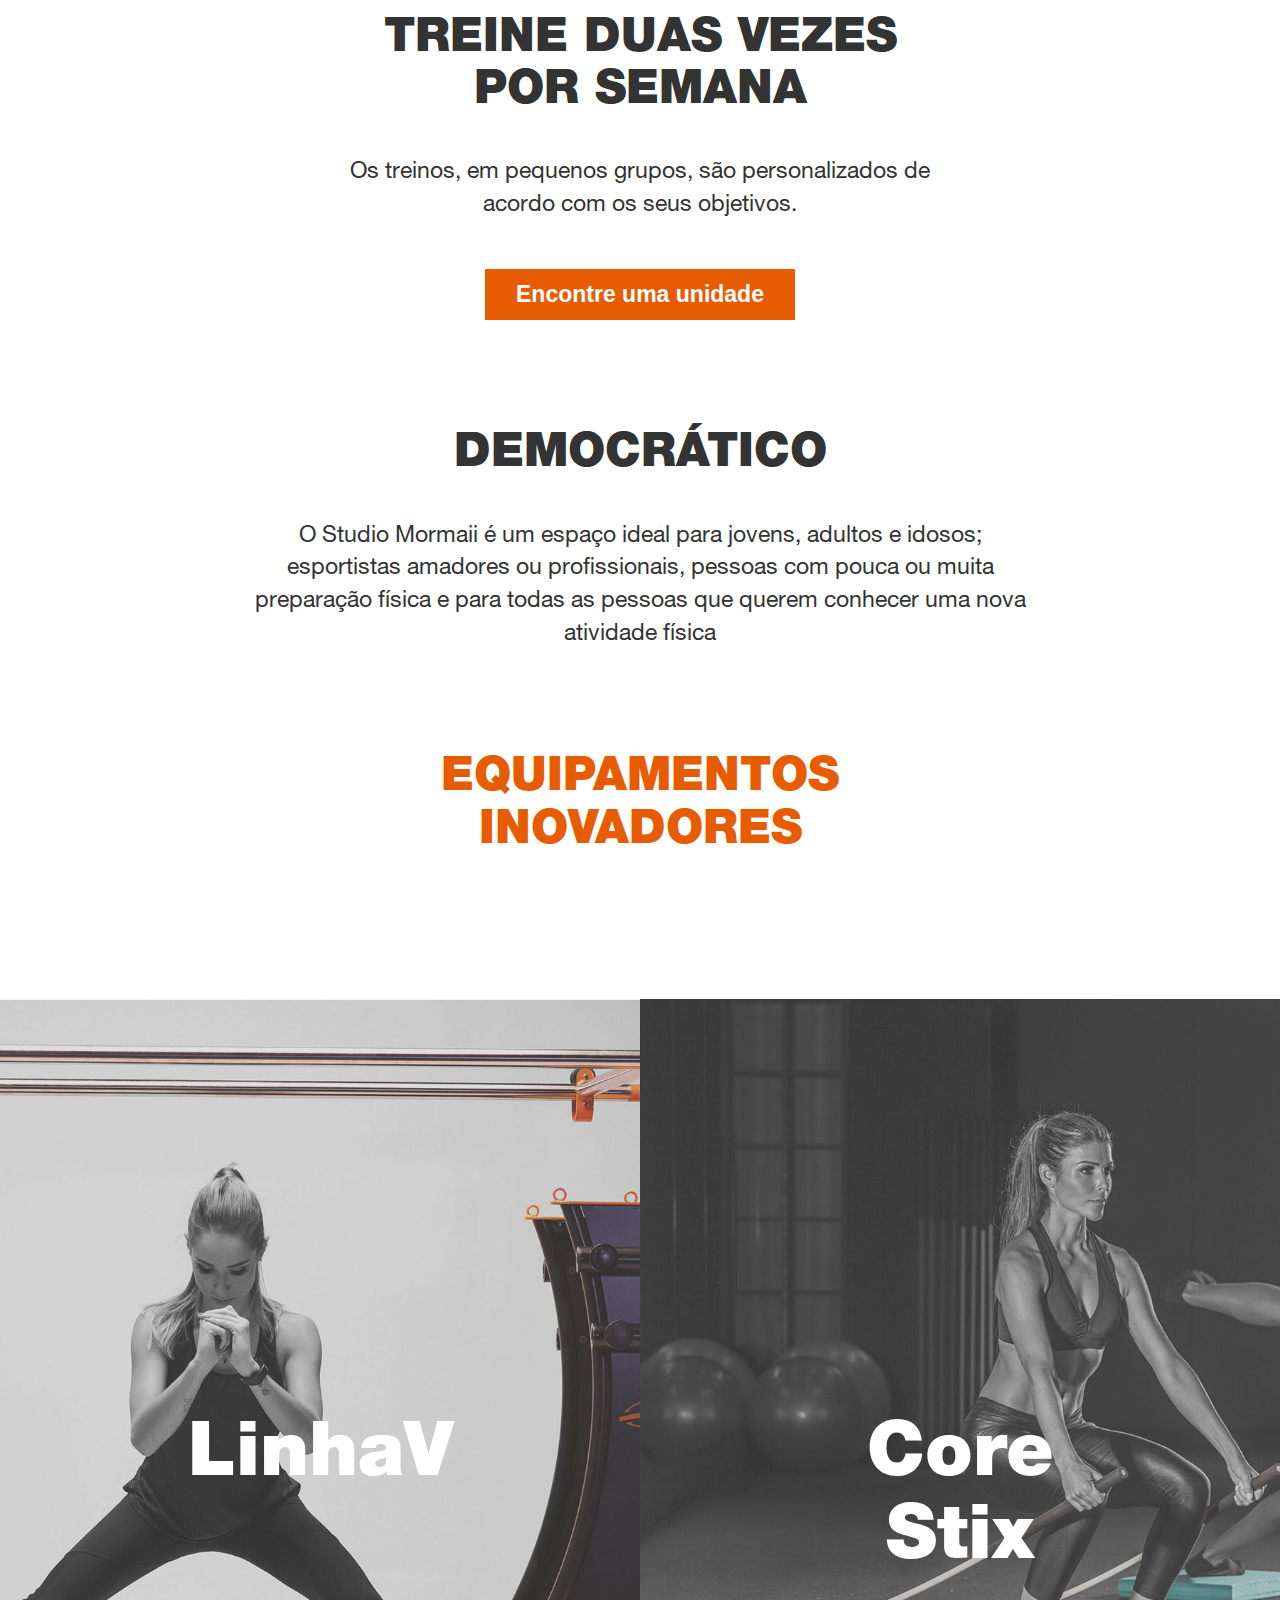
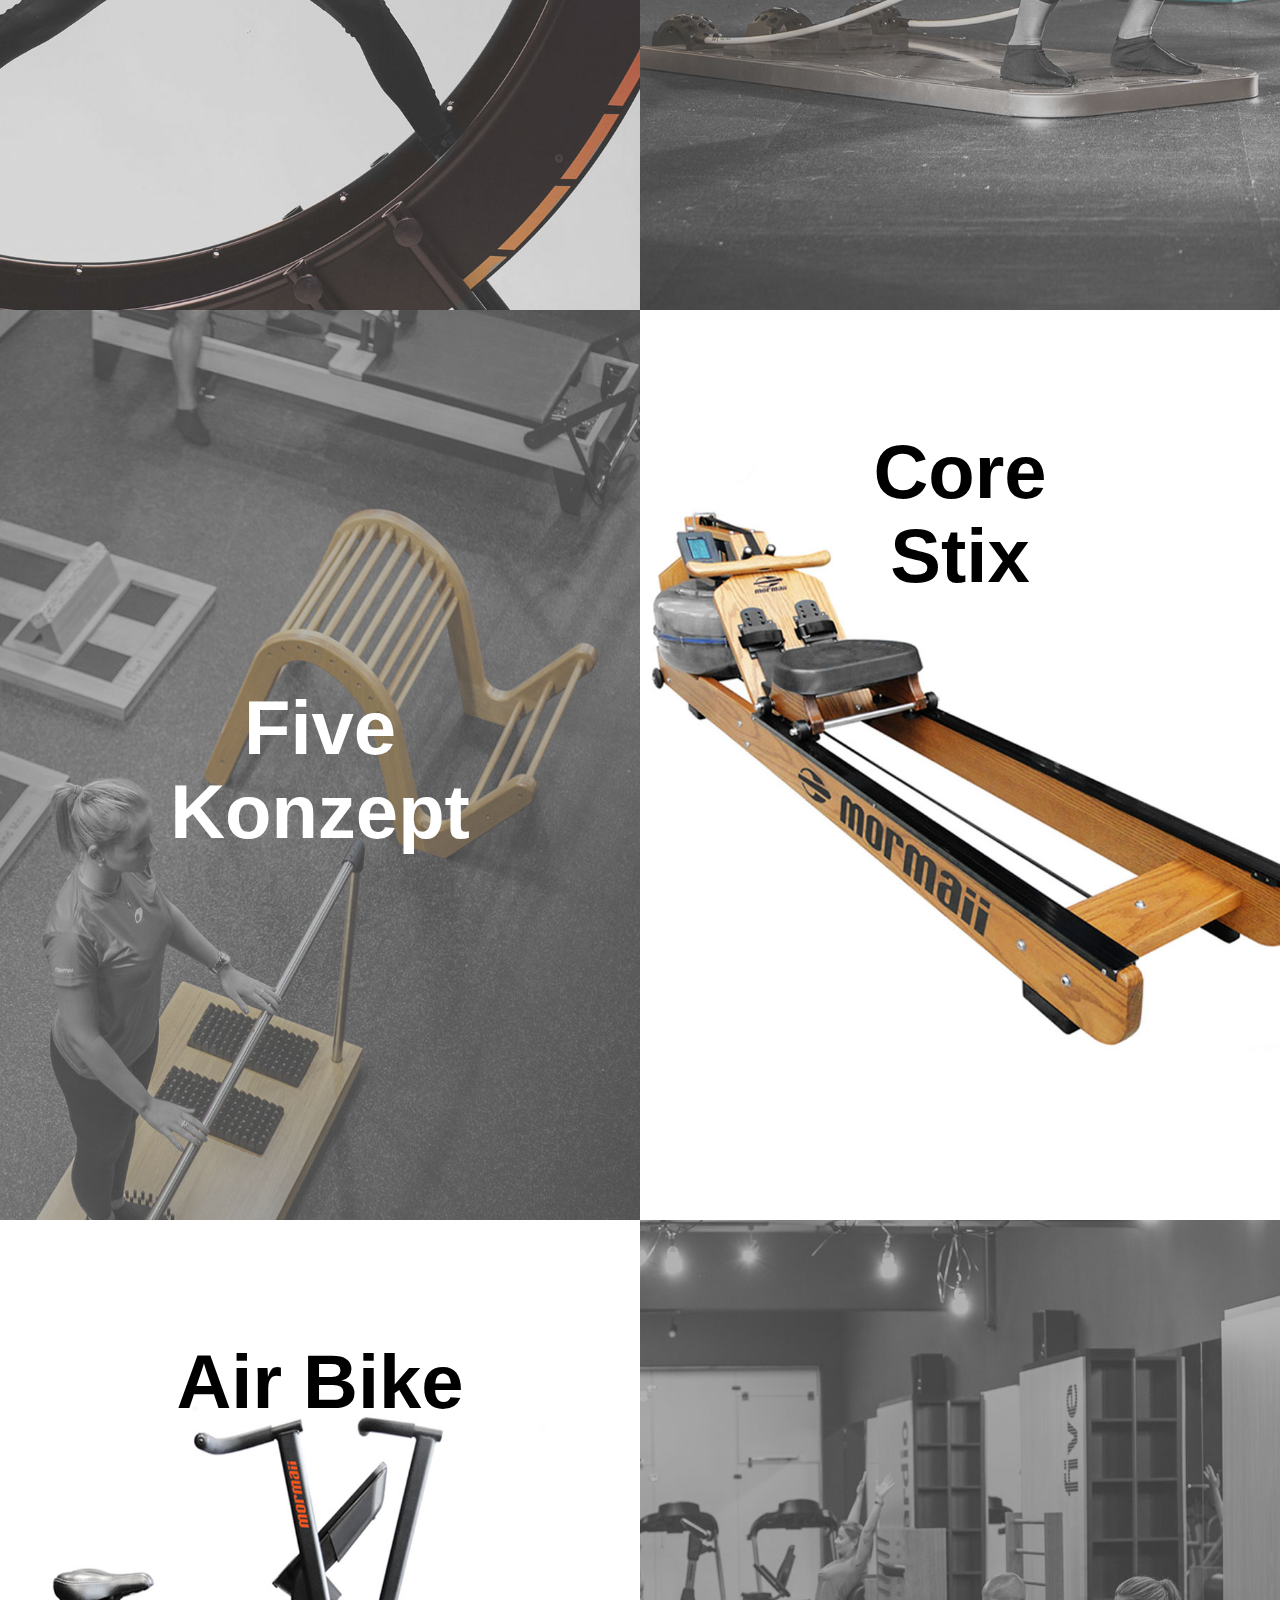
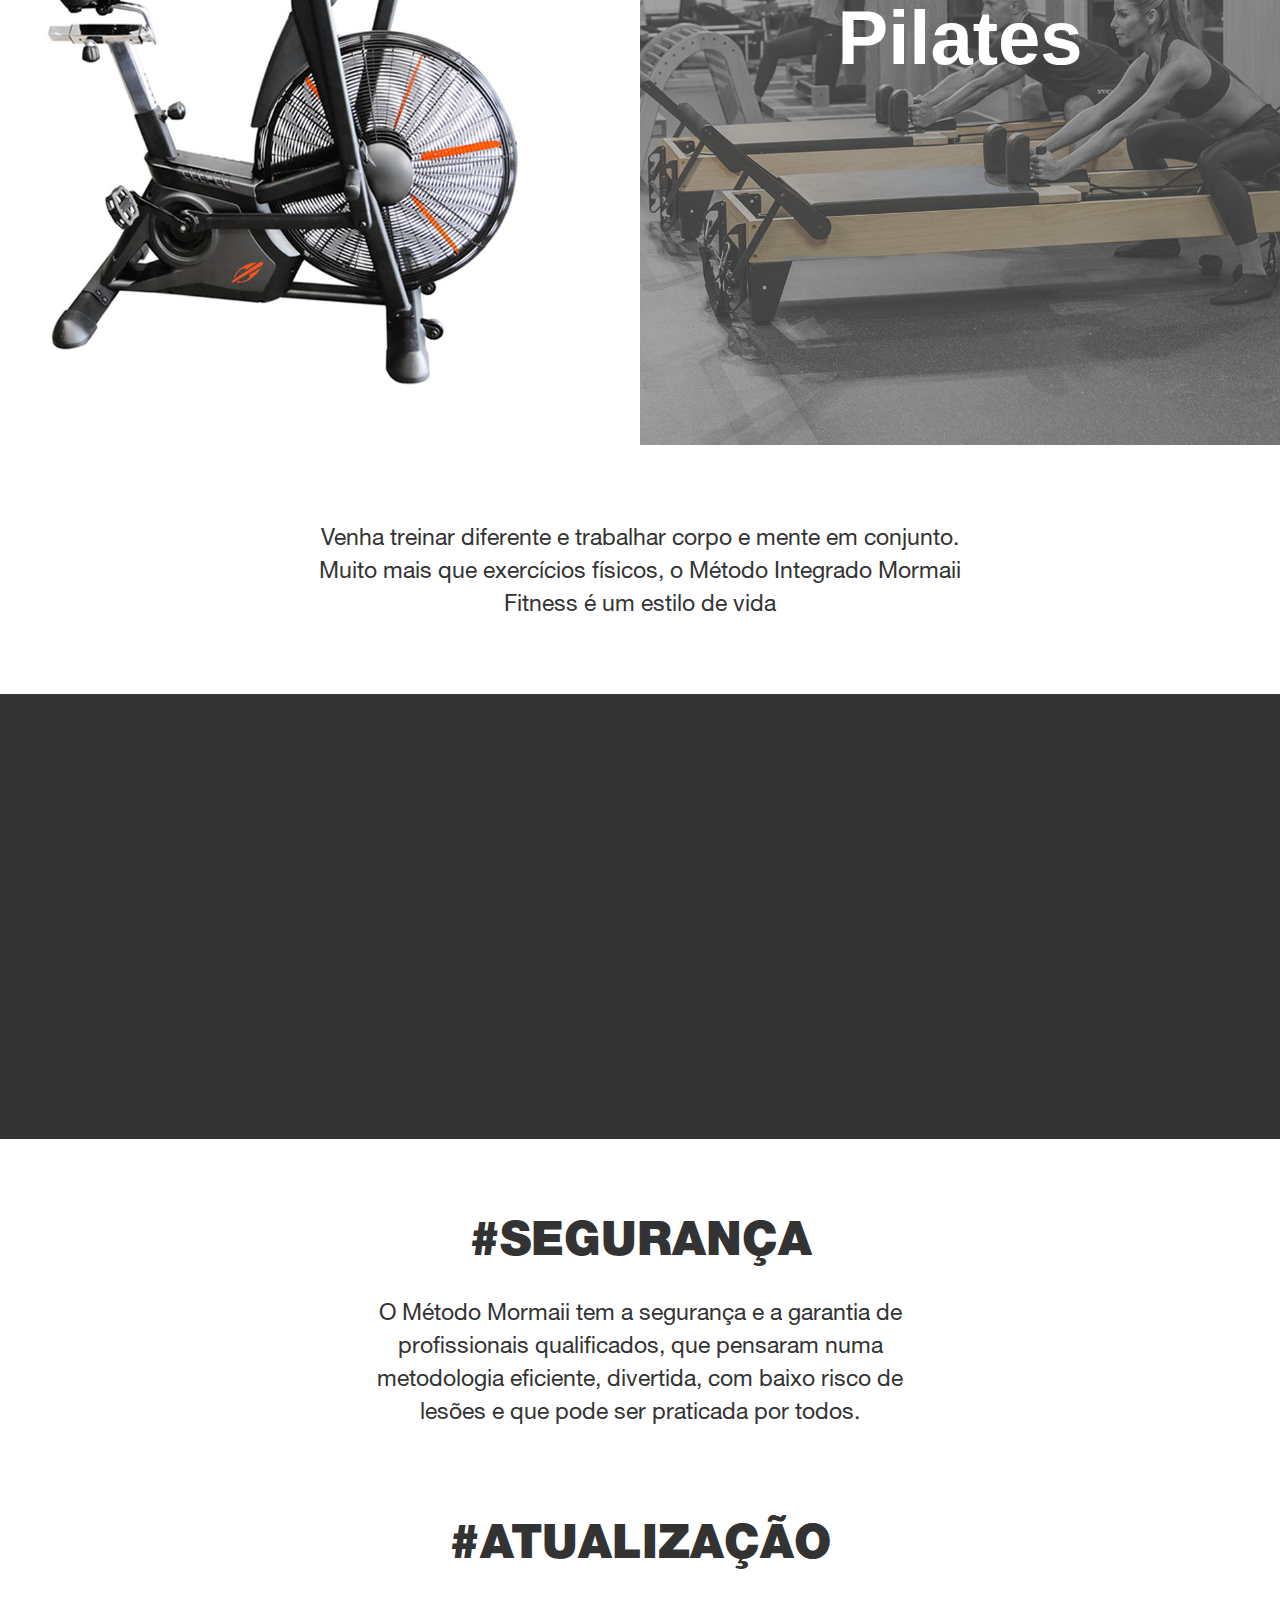
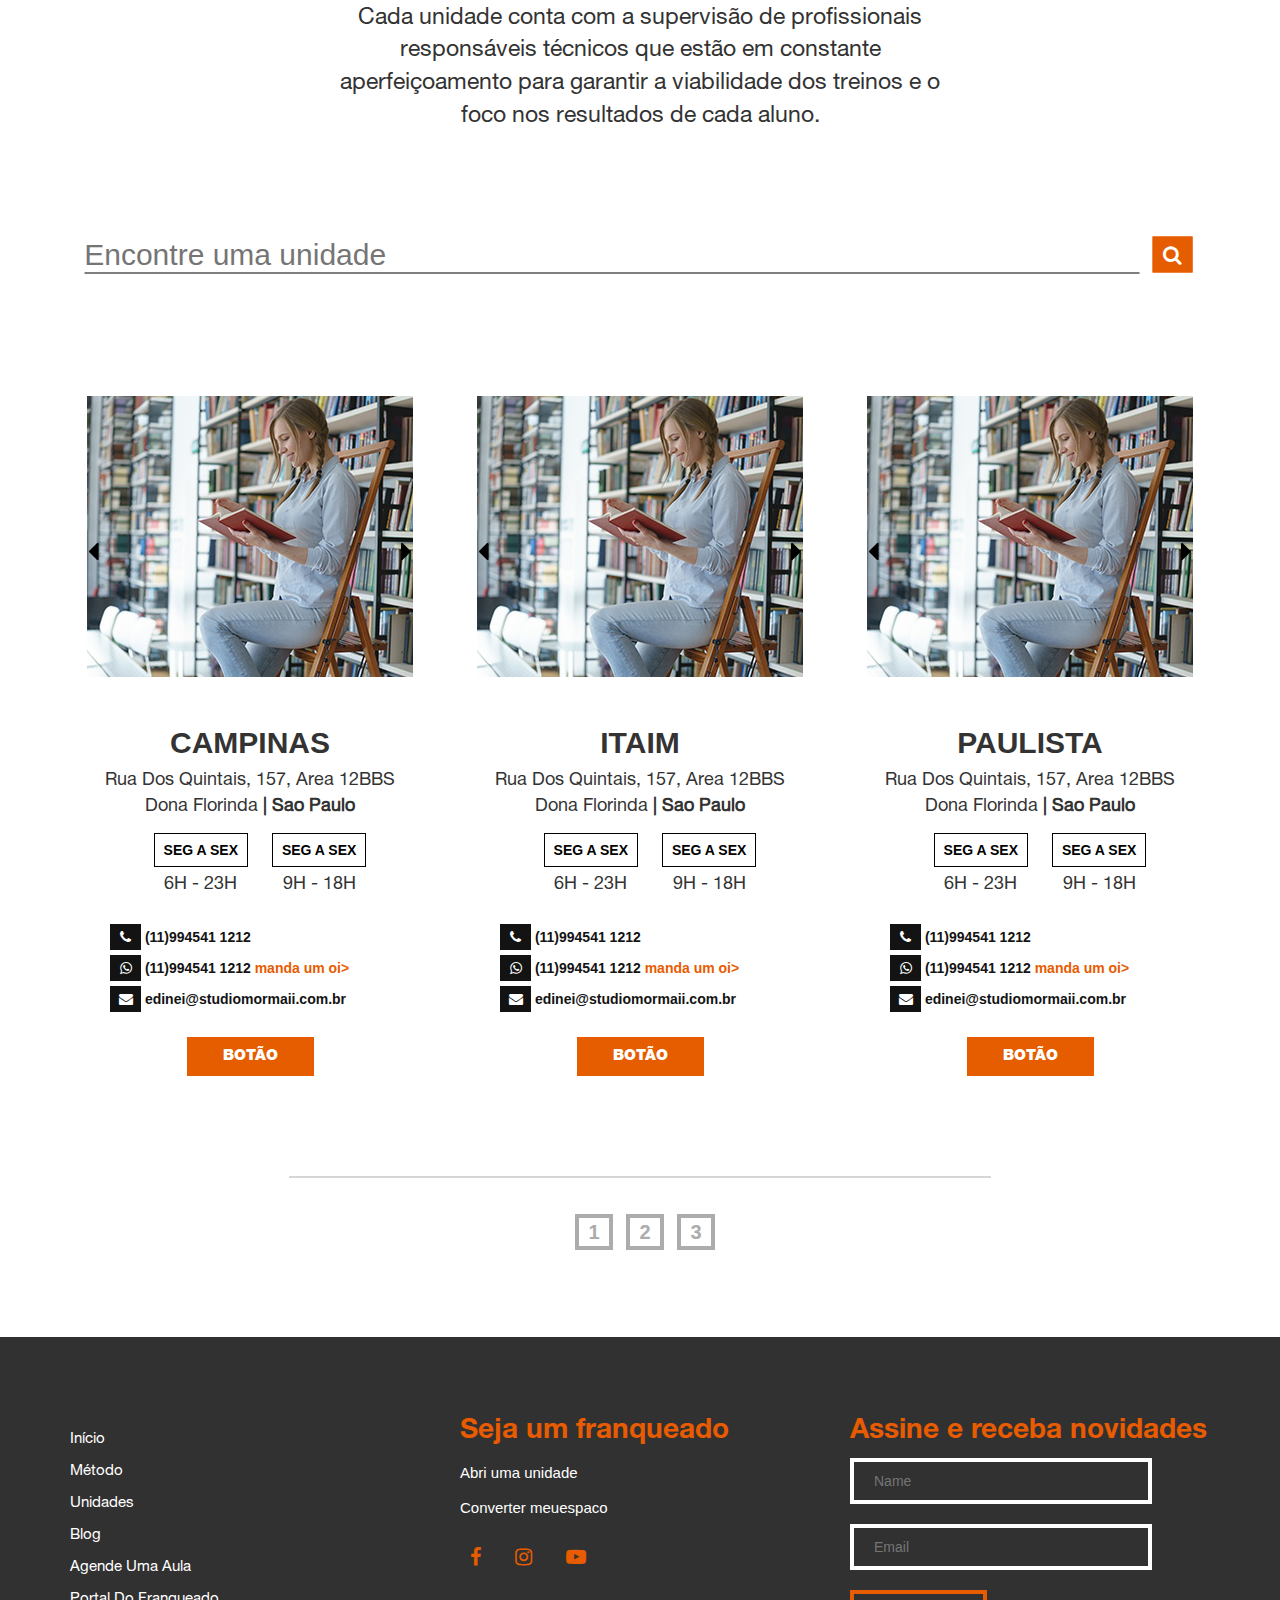
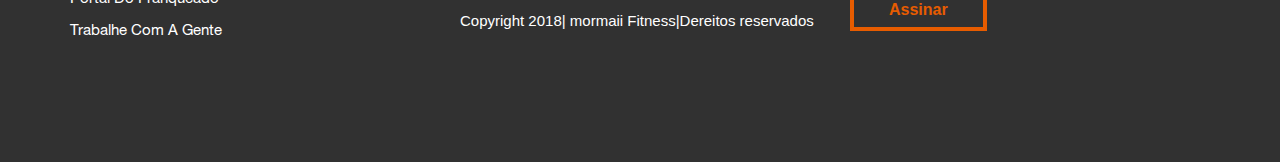
==== commit e34aaabe: "update code" ====
--- a/metodologia.html
+++ b/metodologia.html
@@ -4,10 +4,10 @@
 <meta charset="utf-8">
 <meta name="viewport" content="width=device-width, initial-scale=1.0, maximum-scale=1.0, user-scalable=0" />
 <link rel="stylesheet" href="css/style.css">
-<link rel="stylesheet" href="css/bootstrap.css">
-<link rel="stylesheet" href="css/font-awesome.css">
-<link rel="stylesheet" href="css/slick.css">
-<link rel="stylesheet" href="css/slick-theme.css">
+<link rel="stylesheet" href="css/bootstrap.min.css">
+<link rel="stylesheet" href="css/font-awesome.min.css">
+<link rel="stylesheet" href="css/slick.min.css">
+<link rel="stylesheet" href="css/slick-theme.min.css">
 <link rel="stylesheet" href="css/responsive.css">
 </head>
 <body>
@@ -439,10 +439,10 @@
 </div>
 </div>
 <!--js---> 
-<script type="text/javascript" src="js/jquery.js"></script> 
-<script type="text/javascript" src="js/bootstrap.js"></script> 
-<script type="text/javascript" src="js/slick.js"></script> 
-<script type="text/javascript" src="js/custom.js"></script> 
+<script type="text/javascript" src="js/jquery.min.js"></script> 
+<script type="text/javascript" src="js/bootstrap.min.js"></script> 
+<script type="text/javascript" src="js/slick.min.js"></script> 
+<script type="text/javascript" src="js/custom.min.js"></script>
 <!--end of js--->
 
 </body>
--- a/css/style.css
+++ b/css/style.css
@@ -966,8 +966,9 @@
 
 .dest-height{height: 911px!important;}
 
-.input-file{display:none;}
-
+.input-file{display:none!important;}
+.input-file-trigger:focus{outline:0px!important;}
+.input-file-trigger{cursor:pointer!important; font-size:20px;}
 
 /* styles de base si JS est activé */
 .js .input-file-container {
